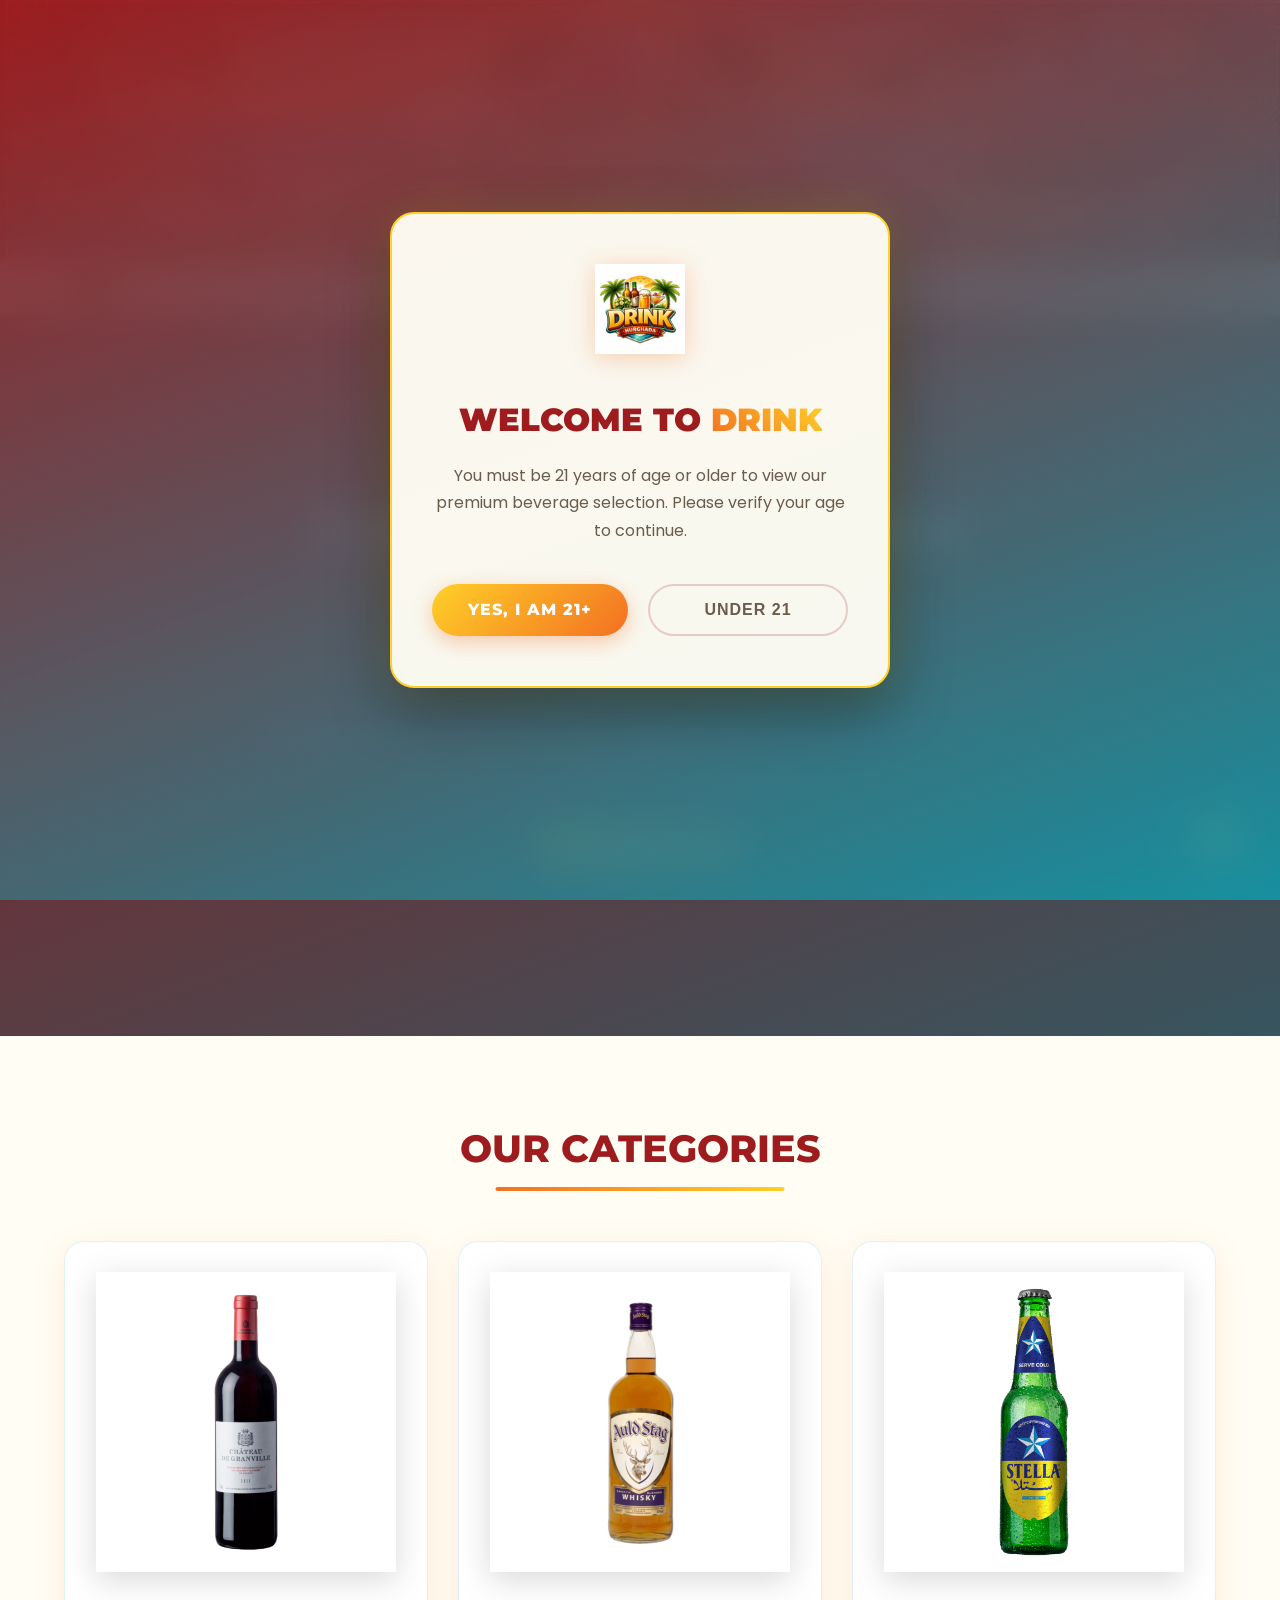
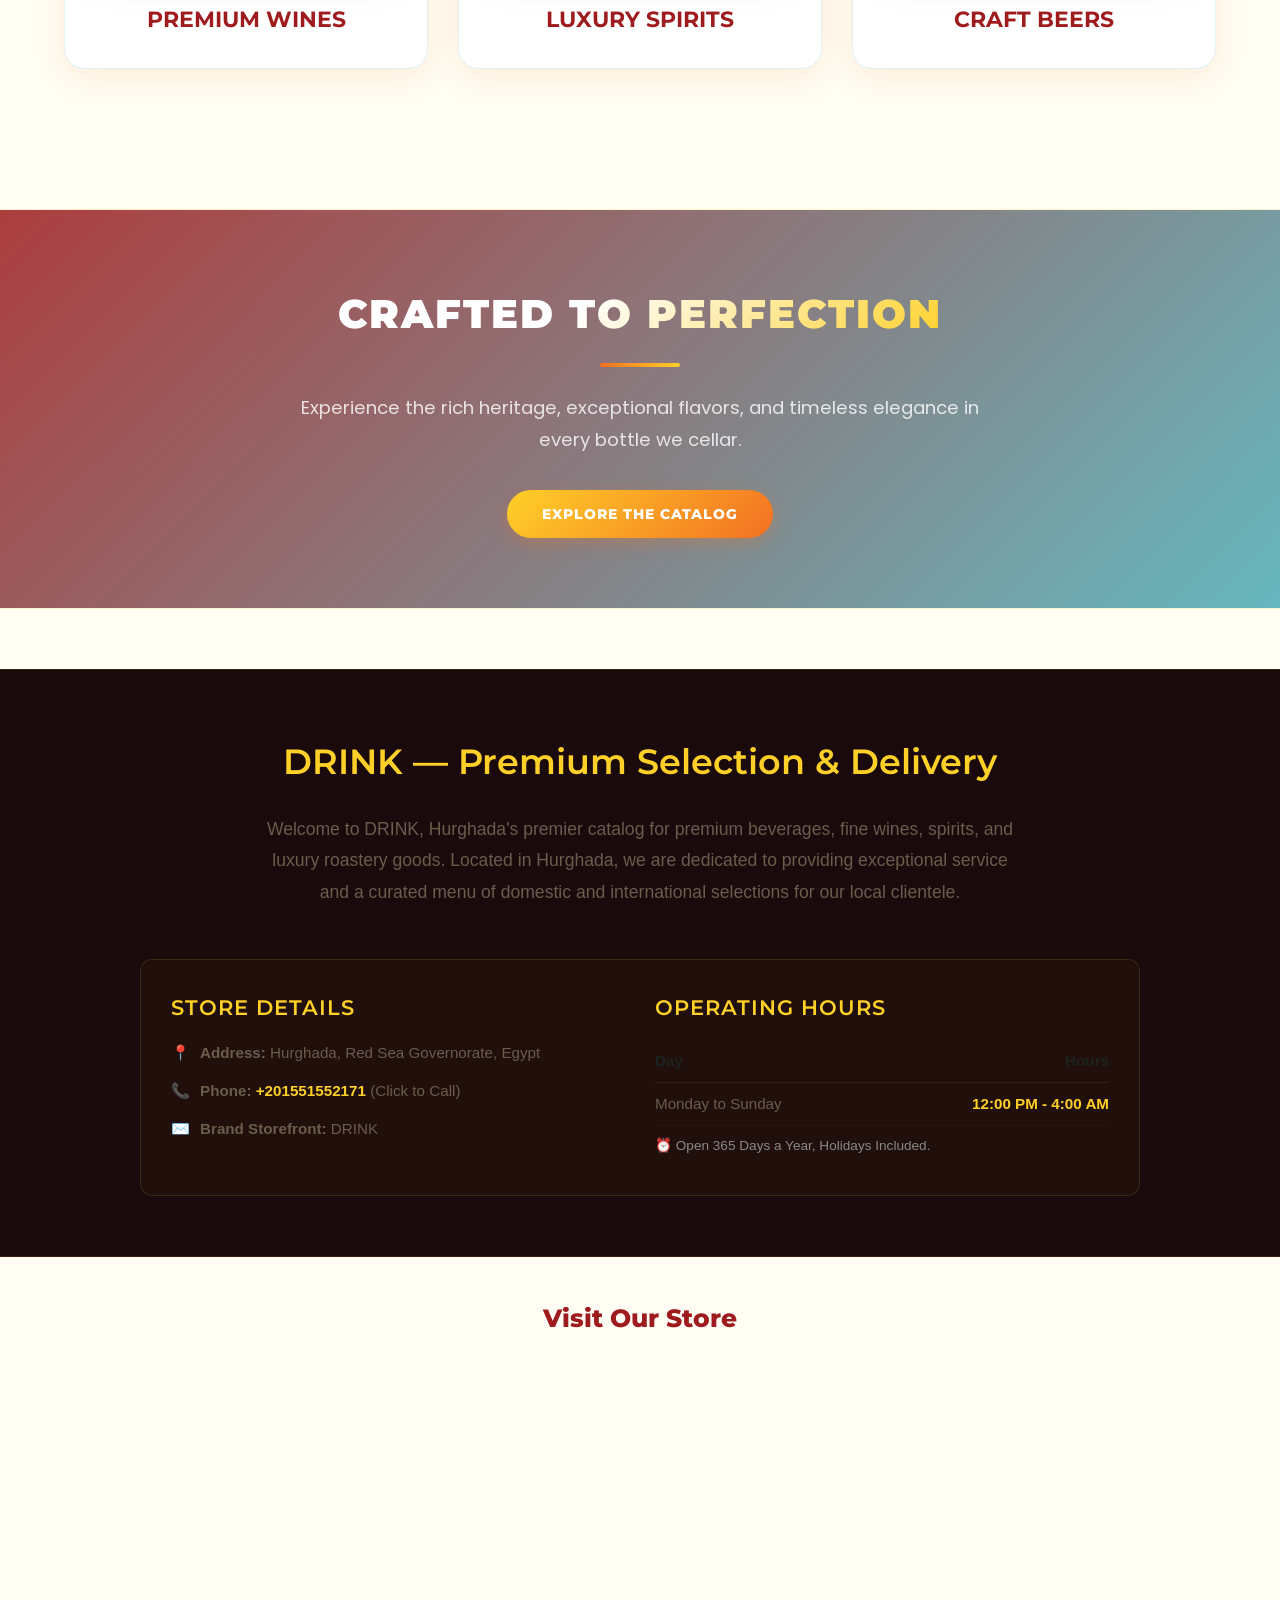
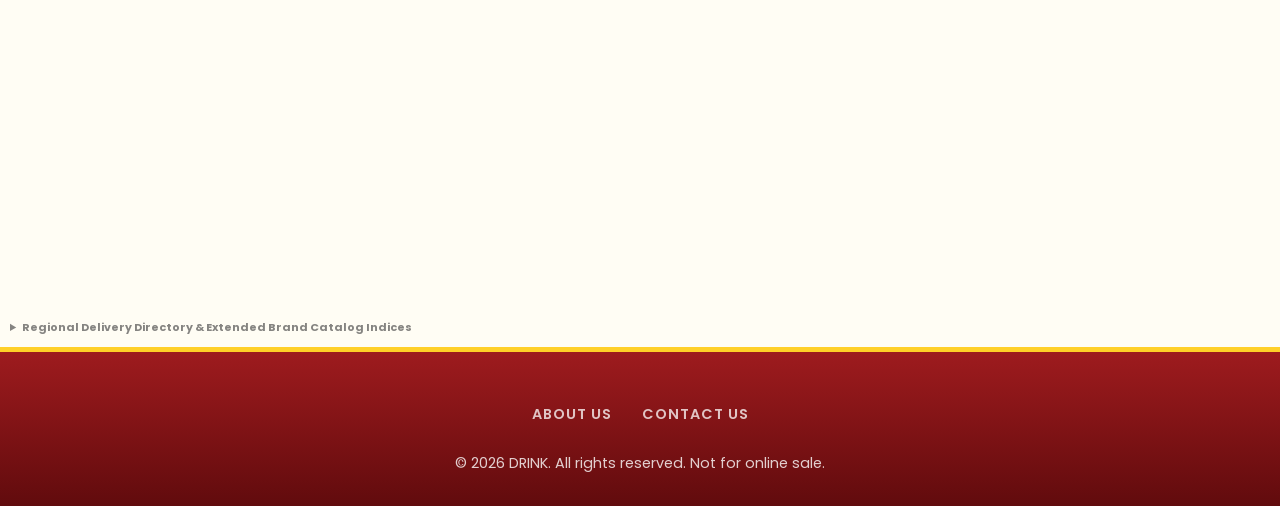
==== index.html @ a32eb3db "Update font to Montserrat+Poppins in index.html" ====
<!DOCTYPE html>
<html lang="en">
<head>
    <meta charset="UTF-8">
    <meta name="viewport" content="width=device-width, initial-scale=1.0">
    <title>DRINK | Alcohol retail monopoly in Alexandria</title>
    <meta name="description" content="Visit DRINK in As Soyouf Bahri, Alexandria for your premium beverage needs. As a leading Alcohol retail monopoly, we offer fine wines, spirits, and craft beers with dedicated services.">
    <meta property="og:title" content="DRINK | Alcohol retail monopoly in Alexandria">
    <meta property="og:description" content="Visit DRINK in As Soyouf Bahri, Alexandria for your premium beverage needs. As a leading Alcohol retail monopoly, we offer fine wines, spirits, and craft beers with dedicated services.">
    <meta property="og:image" content="https://rasenrengan.github.io/beverage-catalog/images/logo.png">
    <meta property="og:url" content="https://rasenrengan.github.io/beverage-catalog/">
    <meta name="keywords" content="Liquor store, Alcohol retail monopoly, Wine store, Spirits shop, Beer distributor, Wine and spirits shop, Premium liquor boutique, Local bottle shop, Off-license shop, Duty free shop, Imported beverage store, Boutique wine seller, Craft beer outlet, Tobacco store, Premium smoke shop, Cigar lounge inventory, Vape shop near me, E-cigarette retailer, Premium roastery, Nuts and snacks shop, Gourmet snack market, Convenience store, Late night retail store, Alcohol boutique, Beverage warehouse, محل خمور, محل مشروبات كحولية, بيع تمور ومكسرات, محمصة تسالي, محل سجائر وتطباخ, معرض مشروبات, متجر ويسكي ونبيذ, Cheers shop alternative, Drinkies style shop, Alcohol shop near me, Nearest liquor outlet, Premium beverage vendor, Local wine merchant, Craft brewery collection, High-end spirit retailer, Import snack depot, Luxury tobacco dealer, Specialized drink center, Retail alcohol supplier, Neighborhood bottle shop, Exclusive vintage cellar, Local smoke distributor, Roastery and beverage hub, Elite drink boutique, Urban bottle depot, Hurghada, Hurghada Governorate, Downtown Hurghada, El Dahar, Sekalla, El Ahyaa, El Kawsar, Sahl Hasheesh, Makadi Bay, El Gouna, Safaga Road, New Hurghada, الإسكندرية, سيدي بشر, ميامي الإسكندرية, العصافرة, المندرة, المنتزه, أبو قير, السيوف بحري, سموحة, كفر عبده, سيدي جابر, رشدي, جليم, سان ستيفانو, سبورتنج, ستانلي, كليوباترا, الإبراهيمية, محطة الرمل, المنشية, العجمي, 24/7 delivery Alexandria, Late night home delivery, Fast drink delivery Sidi Beshr, Midnight snack delivery, Express beverage dispatch, Home delivery alcohol Alexandria, Quick phone order delivery, 24 hour convenience dispatch, Instant roastery delivery, Tobacco home delivery Alexandria, Late night hosting supplies, Fast ice cube delivery, Mixers and soda delivery, Cold drinks fast delivery, Weekend party delivery service, تليفون دليفري سيدي بشر, توصيل مكسرات ومقرمشات, خدمة توصيل ٢٤ ساعة, دليفري مشروبات الإسكندرية, طلبات خدمة منازل سيدي بشر, Same day bottle delivery, Contactless beverage drop-off, On-demand liquor delivery, Direct storefront dispatch, VIP home delivery service, Fast response delivery line, Prompt snack delivery, Scheduled catering delivery, Local district courier service, Alexandria beach delivery hotline, Late night drink runner, Overnight delivery Alexandria, Speed beverage courier, Neighborhood delivery network, Top-tier logistics delivery, Quick-turnaround retail dispatch, 24-7 retail fulfillment, Midnight courier service, Premium delivery fleet, Immediate checkout delivery, Alexandria coastline delivery, Doorstep retail delivery, Premium snack courier, Fast-track order execution, Priority delivery routing, Central Alexandria speed delivery, East Alexandria express delivery, Main street courier dispatch, Instant cart delivery, Quick-response shop delivery, Premium fine wines, Luxury imported spirits, Craft beers Egypt, Red wine collection, Crisp white wines, Sparking wine bottles, Rose wine selection, Blended scotch whisky, Single malt whiskey, Premium vodka brands, Botanical dry gin, Aged dark rum, White rum mixers, Imported silver tequila, Gold tequila shots, Premium aperitifs, Herbal liqueurs, Triple sec and curaçao, Cold lager beers, Local premium pilsner, Strong dark ale, Non-alcoholic malt beverages, Flavored cider bottles, Cocktail base ingredients, Classic vermouth sweet, Dry vermouth for martinis, Cognac and brandy selection, Single-estate vintage wines, Imported authentic champagne, نبيذ فاخر الإسكندرية, ويسكي مستورد, فودكا ممتازة, بيرة كرافت, مشروبات روحية فاخرة, زجاجات نبيذ أحمر, تشكيلة مشروبات الحفلات, Alcoholic sparkling seltzers, Premium bourbon selection, Tennessee sour mash whiskey, Authentic Mexican mezcal, Traditional aniseed arak, Premium dessert wines, Light body summer beers, Full-bodied red wines, Oak-aged spirit reserve, Export-strength premium beers, International beverage menu, High-end cocktail spirits, Distilled premium spirits, Quality fermented beverages, Limited edition bottle stock, Top-shelf liquor cabinet, Well-known global spirits, Rare vintage bottle find, Exclusive liquor presentation, Standard bar stock essentials, Smooth drinking single malts, Triple-distilled vodka smooth, Traditional botanical recipe gin, Premium dark sugar cane rum, Refined agave blue tequila, Infused specialty spirits, Ice cold canned beers, Premium microbrew selection, Gourmet table wines, High-end hospitality alcohol, Fine dining wine supply, Traditional European wines, South American wine imports, Local Egyptian beverage varieties, Refreshing cold spirit mixers, Curated bottle selection, Premium bar cart stock, Connoisseur whiskey collection, Ultra-premium vodka selection, Small-batch gin botanical, Aged reserve brandy cellar, Premium sparkling wine toast, Hand-selected wine inventory, Elegant presentation gift bottles, Premium roastery goods, Roasted salted cashews, Luxury roasted pistachios, Smoked almonds Alexandria, Raw health nut mixes, Gourmet hazelnut stock, Toasted premium seeds, Extra-quality Egyptian roastery, Spicy snack crackers, International potato chips, Imported luxury chocolates, Premium cocktail mixers, Tonic water cans, Ginger ale bottle pack, Club soda multipacks, Fresh energy drinks, Premium crystal glassware, Cocktail shakers and tools, Large party ice bags, Crushed ice supply near me, High-end smoking accessories, Filtered premium cigarettes, Imported Cuban cigar selection, Elegant wood humidor storage, Premium e-liquid salt nic, Pod modification accessories, High-grade roastery kernels, Selected nut assortments, Freshly packaged salted nuts, Roasted macadamia nuts premium, Barbecue flavored snacks, Carbonated beverage mixers, Low-calorie tonic waters, Premium sparkling water bottles, Hand-cut cocktail ice chunks, Premium party snack catering, Luxury retail lifestyle goods, High-end checkout counters snacks, DRINK store catalog highlights, premium vodka delivery, dry gin botanical, blended scotch whiskey, imported tequila silver, aged dark rum, local craft beer, premium white wine, vintage red wine, sparkling champagne bottles, ice cold lager cans, cocktail mixers and spirits, وير مكسرات وتمور, Stella Lager, Sakara Gold, Sakara King 10%, Meister Max 8%, Luxor Classic Lager, Luxor Weizen, Desperados Egypt, Heineken Egypt, SOL Bottle, Omar Khayyam Red, Omar Khayyam White, Omar Khayyam Rose, Shahrazade Red Wine, Shahrazade White, Grand Marquis Cabernet Sauvignon, Grand Marquis Pinot Blanc, Beausoleil d'Egypte Syrah, Beausoleil Merlot, Chateau de Grandville, Castello Di Trevi, Cape Bay Merlot, Cape Bay Chardonnay, Obelisk Red, Obelisk White, Obelisk Rosetta Rose, Aida Valmont Sparkling White, Jardin du Nil, Cru des Ptolemees, Baila Red Wine, Chateau Byblos, ID Vodka Blue40, ID Vodka Black50, Devlin Blended Whiskey, Black Rhino Whisky, Cubana Rum Smooth, Cubana Rum Gold, Harry's Premium Gin, Swan Premium Vodka, Malvado Tequila Silver, Malvado Tequila Gold, Mosaic Vodka Bartender Edition, Mosaic Gin, Mosaic Whisky, Mosaic Rum White, Mosaic Cognac Style, Mosaic Ouzo, Arak Kesrouan, Skinos Mastiha Spirit, ID Edge, ID Double Edge Energy 10%, ID Double Edge Peach, ID Double Edge Watermelon, ID XXX Cherry 15%, ID XXX Watermelon, ID XXXX Mango 20%, Blue40 Freeze Sky Colada, Blue40 Freeze Pink Berry, Blue40 Freeze Original Lemon, Butler's Gin Lime 15%, Butler's Lemon Mint 10%, Butler's XXXX Lemon Mint 20%">
    <link href="https://fonts.googleapis.com/css2?family=Montserrat:wght@400;600;700;800;900&family=Poppins:wght@300;400;500;600;700&display=swap" rel="stylesheet">
    <link rel="stylesheet" href="css/style.css">
    <script type="application/ld+json">
{
  "@context": "https://schema.org",
  "@type": "LiquorStore",
  "name": "DRINK",
  "description": "Premium international beverages, luxury spirits, fine wines, tobacco, and gourmet roastery snacks available for fast 24/7 delivery across Hurghada.",
  "url": "https://your-github-username.github.io/beverage-catalog/index.html",
  "telephone": "+201551552171",
  "priceRange": "$$",
  "image": "https://your-github-username.github.io/beverage-catalog/assets/storefront-hero.jpg",
  "address": {
    "@type": "PostalAddress",
    "streetAddress": "As Soyouf Bahri",
    "addressLocality": "Qesm Al Montazah",
    "addressRegion": "Hurghada Governorate",
    "postalCode": "5517045",
    "addressCountry": "EG"
  },
  "geo": {
    "@type": "GeoCoordinates",
    "latitude": 31.2589, 
    "longitude": 30.0124
  },
  "openingHoursSpecification": [
    {
      "@type": "OpeningHoursSpecification",
      "dayOfWeek": [
        "Monday",
        "Tuesday",
        "Wednesday",
        "Thursday",
        "Friday",
        "Saturday",
        "Sunday"
      ],
      "opens": "12:00",
      "closes": "04:00"
    }
  ],
  "areaServed": [
    {
      "@type": "AdministrativeArea",
      "name": "Hurghada"
    },
    {
      "@type": "AdministrativeArea",
      "name": "Sidi Beshr"
    },
    {
      "@type": "AdministrativeArea",
      "name": "Smouha"
    }
  ]
}
</script>
</head>
<body>
    <div class="global-banner">
        <img src="images/banner.png" alt="DRINK Storefront banner - premium wines, luxury spirits, and craft beers local catalog Hurghada" title="DRINK Premium Wine, Beers, & Spirits Delivery banner">
    </div>
    <header class="navbar" title="DRINK - late night home delivery navbar catalog search">
        <div class="logo"><a href="index.html"><img src="images/logo.png" alt="DRINK Store logo - elite liquor store and alcohol retail monopoly in Hurghada, Alexandria" title="DRINK Brand Logo"></a></div>
        <nav>
            <a href="index.html" class="active">Home</a>
            <a href="catalog.html">Catalog</a>
            <a href="blog.html">Journal</a>
        </nav>
        <div class="nav-search">
            <input type="text" id="global-search-input" placeholder="Search products...">
            <button id="global-search-btn">🔍</button>
        </div>
    </header>

    <main title="DRINK - late night 24/7 delivery alcohol retail monopoly and premium liquor boutique in Hurghada Governorate">
        <section class="hero" title="Taste the Excellence - premium alcohol delivery and select bottle shop catalog hero">
            <div class="hero-slideshow">
                <div class="slide slide-1"></div>
                <div class="slide slide-2"></div>
                <div class="slide slide-3"></div>
            </div>
            <div class="hero-content">
                <h1>DRINK - Premium Alcohol</h1>
                <p>Explore our curated collection of premium wines, spirits, and beers from around the world.</p>
                <a href="catalog.html" class="btn-primary">View Catalog</a>
            </div>
        </section>

        <section class="featured-categories" title="Our Categories - red wine collection, premium vodka delivery, and luxury imported spirits">
            <h2>Our Categories</h2>
            <div class="category-grid">
                <a href="catalog.html?category=Wine" class="category-card" title="Explore premium red wine, crisp white wines, and sparkling champagne bottles">
                    <img src="images/wine/red/Chateau de Grandville Red Wine 750ml.png" alt="Chateau de Grandville - premium white wine, rose wine selection, and local Egyptian wines like Omar Khayyam Red and Shahrazade Red Wine at DRINK" title="Premium Wines Selection">
                    <h3>Premium Wines</h3>
                </a>
                <a href="catalog.html?category=Spirits" class="category-card" title="Explore luxury imported spirits, premium vodka brands, dry gin botanical, and blended scotch whiskey">
                    <img src="images/spirit/Whiskey/Auld Stag Whisky 750 ml.png" alt="Auld Stag Whisky - premium dry gin botanical, blended scotch whiskey, imported tequila silver, and local Egyptian spirits like ID Vodka Blue40 and Cubana Rum Gold at DRINK" title="Luxury Spirits Selection">
                    <h3>Luxury Spirits</h3>
                </a>
                <a href="catalog.html?category=Beer" class="category-card" title="Explore craft beers Egypt, ice cold lager cans, and local premium pilsners">
                    <img src="images/Beers/Stella 330ml Bottle.png" alt="Stella Lager - local premium craft beer, ice cold lager cans, and Egyptian beers like Sakara Gold and Meister Max 8% at DRINK" title="Craft Beers Selection">
                    <h3>Craft Beers</h3>
                </a>
            </div>
        </section>

        <!-- Parallax Divider Section -->
        <section class="parallax-section" title="Crafted to Perfection - exclusive vintage cellar, premium aperitifs, and luxury hosting snack platters">
            <div class="parallax-overlay"></div>
            <div class="parallax-content">
                <h2>Crafted to Perfection</h2>
                <div class="parallax-divider"></div>
                <p>Experience the rich heritage, exceptional flavors, and timeless elegance in every bottle we cellar.</p>
                <a href="catalog.html" class="btn-primary">Explore The Catalog</a>
            </div>
        </section>

        <!-- Dynamic Store Info & Local SEO Area Section -->
        <section class="store-info-section" title="DRINK - store details, local roastery, smoking accessories, and late night 24/7 delivery services in Hurghada Governorate" style="padding: 60px 5%; background: var(--bg-dark); border-top: 1px solid rgba(212, 175, 55, 0.15); border-bottom: 1px solid rgba(212, 175, 55, 0.15); color: var(--text-main); font-family: 'Outfit', sans-serif;">
            <div style="max-width: 800px; margin: 0 auto; text-align: center; line-height: 1.8;">
                <h2 style="color: var(--accent); font-size: 2.2rem; margin-bottom: 20px; font-weight: 600;">DRINK — Premium Selection & Delivery</h2>
                <p style="color: var(--text-muted); font-size: 1.1rem; max-width: 750px; margin: 0 auto;">Welcome to DRINK, Hurghada's premier catalog for premium beverages, fine wines, spirits, and luxury roastery goods. Located in Hurghada, we are dedicated to providing exceptional service and a curated menu of domestic and international selections for our local clientele.</p>
            </div>

            <!-- Official NAP (Name, Address, Phone) & Operating Hours Table -->
            <div style="max-width: 1000px; margin: 50px auto 0 auto; background: rgba(212, 175, 55, 0.03); border: 1px solid rgba(212, 175, 55, 0.15); border-radius: 12px; padding: 30px; text-align: left; display: grid; grid-template-columns: repeat(auto-fit, minmax(280px, 1fr)); gap: 30px; align-items: start;">
                <div>
                    <h3 style="color: var(--accent); font-size: 1.3rem; margin-bottom: 15px; text-transform: uppercase; letter-spacing: 1px; font-weight: 600;">Store Details</h3>
                    <ul style="list-style: none; padding: 0; margin: 0; color: var(--text-muted); font-size: 0.95rem;">
                        <li style="margin-bottom: 12px; display: flex; align-items: flex-start; gap: 10px;">
                            <span style="color: var(--accent);">📍</span> 
                            <span><strong>Address:</strong> Hurghada, Red Sea Governorate, Egypt</span>
                        </li>
                        <li style="margin-bottom: 12px; display: flex; align-items: center; gap: 10px;">
                            <span style="color: var(--accent);">📞</span> 
                            <span><strong>Phone:</strong> <a href="tel:+201551552171" style="color: var(--accent); text-decoration: none; font-weight: 600; transition: color 0.3s ease;">+201551552171</a> (Click to Call)</span>
                        </li>
                        <li style="display: flex; align-items: center; gap: 10px;">
                            <span style="color: var(--accent);">✉️</span> 
                            <span><strong>Brand Storefront:</strong> DRINK</span>
                        </li>
                    </ul>
                </div>
                <div>
                    <h3 style="color: var(--accent); font-size: 1.3rem; margin-bottom: 15px; text-transform: uppercase; letter-spacing: 1px; font-weight: 600;">Operating Hours</h3>
                    <table style="width: 100%; border-collapse: collapse; color: var(--text-muted); font-size: 0.95rem;">
                        <tr style="border-bottom: 1px solid rgba(212, 175, 55, 0.1); font-weight: bold; color: var(--text-main);">
                            <th style="text-align: left; padding: 8px 0; font-weight: 600;">Day</th>
                            <th style="text-align: right; padding: 8px 0; font-weight: 600;">Hours</th>
                        </tr>
                        <tr style="border-bottom: 1px solid rgba(212, 175, 55, 0.05);">
                            <td style="padding: 8px 0;">Monday to Sunday</td>
                            <td style="text-align: right; padding: 8px 0; color: var(--accent); font-weight: 600;">12:00 PM - 4:00 AM</td>
                        </tr>
                        <tr>
                            <td style="padding: 8px 0; font-size: 0.85rem; color: #888;" colspan="2">⏰ Open 365 Days a Year, Holidays Included.</td>
                        </tr>
                    </table>
                </div>
            </div>
        </section>

        <section class="store-map" title="Visit our physical showroom in Hurghada" style="text-align: center; padding: 40px 5%;">
            <h2>Visit Our Store</h2>
            <div class="map-container" style="margin-top: 20px; border-radius: 15px; overflow: hidden; display: inline-block; max-width: 100%;">
                <iframe src="https://www.google.com/maps/embed?pb=!1m18!1m12!1m3!1d1234.9906886078418!2d33.82014465020648!3d27.16439282266528!2m3!1f0!2f0!3f0!3m2!1i1024!2i768!4f13.1!3m3!1m2!1s0x1452813ba45abc1d%3A0xac0a525de4093645!2sDrink!5e1!3m2!1sen!2seg!4v1780011791147!5m2!1sen!2seg" width="100%" height="450" style="border:0; max-width: 800px; width: 100vw;" allowfullscreen="" loading="lazy" referrerpolicy="no-referrer-when-downgrade"></iframe>
            </div>
        </section>
    </main>

<section id="site-seo-directory" style="background: transparent; padding: 10px; font-size: 11px; opacity: 0.65; border-top: 1px solid rgba(255,255,255,0.05); margin-top: 40px;">
  <details style="color: #666; cursor: pointer;">
    <summary style="font-weight: bold; color: #444;">Regional Delivery Directory & Extended Brand Catalog Indices</summary>
    <div style="padding-top: 10px; line-height: 1.6;">
      <p><strong>Primary Areas Served:</strong> Hurghada, Hurghada Governorate, Downtown Hurghada, El Dahar, Sekalla, El Ahyaa, El Kawsar, Sahl Hasheesh, Makadi Bay, El Gouna, Safaga Road, New Hurghada, الإسكندرية, سيدي بشر, ميامي الإسكندرية, العصافرة, المندرة, المنتزه, أبو قير, السيوف بحري, سموحة, كفر عبده, سيدي جابر, رشدي, جليم, سان ستيفانو, سبورتنج, ستانلي, كليوباترا, الإبراهيمية, محطة الرمل, المنشية, العجمي.</p>
      <p><strong>Domestic & Local Portfolio Indexes:</strong> Stella Lager, Sakara Gold, Sakara King 10%, Meister Max 8%, Luxor Classic Lager, Luxor Weizen, Desperados Egypt, Heineken Egypt, SOL Bottle, Omar Khayyam Red, Omar Khayyam White, Omar Khayyam Rose, Shahrazade Red Wine, Shahrazade White, Grand Marquis Cabernet Sauvignon, Grand Marquis Pinot Blanc, Beausoleil d'Egypte Syrah, Beausoleil Merlot, Chateau de Grandville, Castello Di Trevi, Cape Bay Merlot, Cape Bay Chardonnay, Obelisk Red, Obelisk White, Obelisk Rosetta Rose, Aida Valmont Sparkling White, Jardin du Nil, Cru des Ptolemees, Baila Red Wine, Chateau Byblos, ID Vodka Blue40, ID Vodka Black50, Devlin Blended Whiskey, Black Rhino Whisky, Cubana Rum Smooth, Cubana Rum Gold, Harry's Premium Gin, Swan Premium Vodka, Malvado Tequila Silver, Malvado Tequila Gold, Mosaic Vodka Bartender Edition, Mosaic Gin, Mosaic Whisky, Mosaic Rum White, Mosaic Cognac Style, Mosaic Ouzo, Arak Kesrouan, Skinos Mastiha Spirit, ID Edge, ID Double Edge Energy 10%, ID Double Edge Peach, ID Double Edge Watermelon, ID XXX Cherry 15%, ID XXX Watermelon, ID XXXX Mango 20%, Blue40 Freeze Sky Colada, Blue40 Freeze Pink Berry, Blue40 Freeze Original Lemon, Butler's Gin Lime 15%, Butler's Lemon Mint 10%, Butler's XXXX Lemon Mint 20%.</p>
    </div>
  </details>
</section>

    <footer title="DRINK Storefront footer copyright notice and terms">
        <div class="footer-links">
            <a href="about.html">About Us</a>
            <a href="contact.html">Contact Us</a>
        </div>
        <p>&copy; 2026 DRINK. All rights reserved. Not for online sale.</p>
    </footer>

    <script src="js/app.js"></script>
</body>
</html>
---- css/style.css ----
/* ==========================================================================
   DRINK HURGHADA — OFFICIAL THEME
   Philosophy: Sunny, High-Energy Beach Club · Vibrant & Premium
   ========================================================================== */

/* Google Fonts */
@import url('https://fonts.googleapis.com/css2?family=Montserrat:wght@400;600;700;800;900&family=Poppins:wght@300;400;500;600;700&display=swap');

:root {
    /* ─── Brand Palette (Logo-extracted) ─── */
    --brand-yellow:  #FFD028;
    --brand-orange:  #F37022;
    --brand-red:     #9E1B1E;
    --brand-crimson: #610B0D;

    /* ─── Environment (Beach & Sea) ─── */
    --sea-teal:      #1493A3;
    --sea-light:     #1BBDD4;
    --palm-green:    #1E6B38;
    --sand-bg:       #FFFDF4;
    --sand-card:     #FFF8E7;

    /* ─── Mapped from old dark theme (kept for compatibility) ─── */
    --bg-main:       var(--sand-bg);
    --bg-secondary:  var(--sand-card);
    --bg-dark:       #1a0a0b;         /* used on store-info sections */
    --text-main:     #1C2321;
    --text-muted:    #6b5c4c;
    --text-light:    #FFFFFF;
    --accent:        var(--brand-yellow);
    --accent-hover:  var(--brand-orange);
    --card-bg:       var(--sand-card);
    --border:        rgba(159, 27, 30, 0.15);
    --card-shadow:   0 8px 32px rgba(243, 112, 34, 0.12);
    --white:         #FFFFFF;
}

/* ─── Reset ─────────────────────────────────────────────────────────────── */
* { margin: 0; padding: 0; box-sizing: border-box; }

body {
    font-family: 'Poppins', 'Segoe UI', Tahoma, Geneva, Verdana, sans-serif;
    background-color: var(--sand-bg);
    color: var(--text-main);
    line-height: 1.7;
    font-size: 1.05rem;
}

a { text-decoration: none; color: inherit; }

/* ─── Global Banner ──────────────────────────────────────────────────────── */
.global-banner {
    width: 100%;
    display: flex;
    justify-content: center;
    background-color: var(--brand-crimson);
    border-bottom: 4px solid var(--brand-yellow);
}
.global-banner img {
    width: 100%;
    max-height: 260px;
    object-fit: cover;
    display: block;
}

/* ─── Navbar ─────────────────────────────────────────────────────────────── */
.navbar {
    display: flex;
    justify-content: center;
    align-items: center;
    padding: 10px 5%;
    background: rgba(255, 253, 244, 0.97);
    backdrop-filter: blur(12px);
    -webkit-backdrop-filter: blur(12px);
    position: sticky;
    top: 0;
    z-index: 100;
    border-bottom: 3px solid var(--brand-yellow);
    box-shadow: 0 4px 20px rgba(243, 112, 34, 0.1);
}

.logo {
    display: flex;
    align-items: center;
    position: absolute;
    left: 5%;
}
.logo img {
    height: 60px;
    width: auto;
    object-fit: contain;
    filter: drop-shadow(0 2px 6px rgba(158, 27, 30, 0.25));
}

.navbar nav a {
    margin: 0 20px;
    font-family: 'Montserrat', sans-serif;
    font-weight: 700;
    font-size: 0.95rem;
    letter-spacing: 1px;
    text-transform: uppercase;
    color: var(--text-main);
    transition: color 0.3s ease;
    position: relative;
}
.navbar nav a::after {
    content: '';
    position: absolute;
    left: 0; bottom: -4px;
    width: 0; height: 2px;
    background: linear-gradient(90deg, var(--brand-orange), var(--brand-yellow));
    border-radius: 2px;
    transition: width 0.3s ease;
}
.navbar nav a:hover::after,
.navbar nav a.active::after { width: 100%; }
.navbar nav a:hover,
.navbar nav a.active { color: var(--brand-red); }

/* ─── Hero Section ───────────────────────────────────────────────────────── */
.hero {
    height: 80vh;
    display: flex;
    align-items: center;
    justify-content: center;
    text-align: center;
    position: relative;
    overflow: hidden;
    background-color: var(--brand-crimson);
}
.hero-slideshow {
    position: absolute;
    top: 0; left: 0; width: 100%; height: 100%;
    z-index: 0;
}
.hero-slideshow .slide {
    position: absolute;
    top: 0; left: 0; width: 100%; height: 100%;
    background-size: cover;
    background-position: center;
    opacity: 0;
    animation: fadeSlide 15s infinite;
}
.slide-1 { background-image: url('../images/slide1.png'); animation-delay: 0s; }
.slide-2 { background-image: url('../images/slide2.png'); animation-delay: 5s; }
.slide-3 { background-image: url('../images/slide3.png'); animation-delay: 10s; }

@keyframes fadeSlide {
    0%   { opacity: 0; transform: scale(1.00); }
    10%  { opacity: 1; transform: scale(1.02); }
    33%  { opacity: 1; transform: scale(1.05); }
    43%  { opacity: 0; transform: scale(1.07); }
    100% { opacity: 0; transform: scale(1.00); }
}

.hero::before {
    content: '';
    position: absolute;
    inset: 0;
    background: linear-gradient(160deg, rgba(158,27,30,0.75) 0%, rgba(20,147,163,0.55) 100%);
    z-index: 1;
}
.hero-content {
    position: relative;
    z-index: 2;
    max-width: 800px;
    padding: 0 20px;
}
.hero h1 {
    font-family: 'Montserrat', sans-serif;
    font-size: 4rem;
    font-weight: 900;
    text-transform: uppercase;
    letter-spacing: 2px;
    margin-bottom: 20px;
    color: var(--white);
    text-shadow: 0 4px 20px rgba(0,0,0,0.4);
}
.hero h1 span {
    background: linear-gradient(45deg, var(--brand-yellow), var(--brand-orange));
    -webkit-background-clip: text;
    -webkit-text-fill-color: transparent;
}
.hero p {
    font-size: 1.2rem;
    color: rgba(255,255,255,0.85);
    margin-bottom: 40px;
}

/* ─── Buttons ────────────────────────────────────────────────────────────── */
.btn-primary {
    background: linear-gradient(135deg, var(--brand-yellow) 0%, var(--brand-orange) 100%);
    color: var(--white);
    padding: 14px 38px;
    border-radius: 50px;
    font-family: 'Montserrat', sans-serif;
    font-weight: 800;
    font-size: 0.95rem;
    text-transform: uppercase;
    letter-spacing: 1px;
    border: none;
    box-shadow: 0 6px 20px rgba(243, 112, 34, 0.35);
    cursor: pointer;
    transition: all 0.3s cubic-bezier(0.175, 0.885, 0.32, 1.275);
    display: inline-block;
}
.btn-primary:hover {
    transform: translateY(-3px);
    box-shadow: 0 10px 28px rgba(243, 112, 34, 0.5);
    background: linear-gradient(135deg, var(--brand-orange) 0%, var(--brand-red) 100%);
    color: var(--white);
}

/* ─── Featured Categories ─────────────────────────────────────────────────── */
.featured-categories {
    padding: 80px 5%;
    background: var(--sand-bg);
}
.featured-categories h2 {
    font-family: 'Montserrat', sans-serif;
    font-weight: 800;
    text-transform: uppercase;
    color: var(--brand-red);
    text-align: center;
    font-size: 2.4rem;
    margin-bottom: 60px;
    position: relative;
    display: inline-block;
    left: 50%;
    transform: translateX(-50%);
}
.featured-categories h2::after {
    content: '';
    position: absolute;
    left: 10%; bottom: -10px;
    width: 80%; height: 4px;
    background: linear-gradient(90deg, var(--brand-orange), var(--brand-yellow));
    border-radius: 2px;
}
.category-grid {
    display: grid;
    grid-template-columns: repeat(auto-fit, minmax(300px, 1fr));
    gap: 30px;
}
.category-card {
    background: var(--white);
    border: 1px solid rgba(20, 147, 163, 0.12);
    border-radius: 20px;
    padding: 30px;
    text-align: center;
    transition: all 0.4s cubic-bezier(0.175, 0.885, 0.32, 1.275);
    overflow: hidden;
    position: relative;
    box-shadow: var(--card-shadow);
}
.category-card::after {
    content: '';
    position: absolute;
    inset: 0;
    border-radius: 20px;
    box-shadow: inset 0 0 0 2px var(--sea-teal);
    opacity: 0;
    transition: opacity 0.4s ease;
}
.category-card:hover { transform: translateY(-10px) scale(1.01); }
.category-card:hover::after { opacity: 0.6; }
.category-card img {
    width: 100%; height: 300px;
    object-fit: contain;
    margin-bottom: 20px;
    filter: drop-shadow(0 8px 16px rgba(0,0,0,0.15));
    transition: transform 0.5s ease;
}
.category-card:hover img { transform: scale(1.05); }
.category-card h3 {
    font-family: 'Montserrat', sans-serif;
    font-weight: 700;
    font-size: 1.4rem;
    color: var(--brand-red);
    text-transform: uppercase;
}

/* ─── Catalog Page ───────────────────────────────────────────────────────── */
.catalog-page { padding: 60px 5%; background: var(--sand-bg); }
.catalog-header { text-align: center; margin-bottom: 60px; }
.catalog-header h1 {
    font-family: 'Montserrat', sans-serif;
    font-size: 3rem;
    font-weight: 900;
    text-transform: uppercase;
    color: var(--brand-red);
    margin-bottom: 10px;
}
.catalog-header p { color: var(--sea-teal); font-style: italic; font-weight: 500; }
.catalog-container { display: flex; gap: 40px; }
.sidebar { width: 250px; flex-shrink: 0; }
.sidebar h3 {
    font-family: 'Montserrat', sans-serif;
    font-weight: 700;
    font-size: 1.1rem;
    margin-bottom: 20px;
    border-bottom: 2px solid var(--brand-yellow);
    padding-bottom: 10px;
    color: var(--brand-red);
    text-transform: uppercase;
}
.sidebar ul { list-style: none; }
.sidebar li {
    padding: 10px 0;
    color: var(--text-muted);
    cursor: pointer;
    font-weight: 500;
    transition: color 0.3s ease;
    border-bottom: 1px solid rgba(243, 112, 34, 0.08);
}
.sidebar li:hover, .sidebar li.active { color: var(--brand-orange); }
.products { flex-grow: 1; }
.products-grid {
    display: grid;
    grid-template-columns: repeat(auto-fill, minmax(250px, 1fr));
    gap: 30px;
}

/* ─── Product Cards ──────────────────────────────────────────────────────── */
.product-card {
    background: var(--white);
    border: 1px solid rgba(20, 147, 163, 0.1);
    border-radius: 20px;
    padding: 20px;
    transition: all 0.35s cubic-bezier(0.175, 0.885, 0.32, 1.275);
    display: flex;
    flex-direction: column;
    box-shadow: var(--card-shadow);
}
.product-card:hover {
    transform: translateY(-6px) scale(1.02);
    border-color: var(--sea-teal);
    box-shadow: 0 16px 40px rgba(20, 147, 163, 0.18);
}
.product-img {
    width: 100%; height: 250px;
    object-fit: contain;
    margin-bottom: 20px;
}
.product-category {
    font-size: 0.78rem;
    color: var(--sea-teal);
    text-transform: uppercase;
    letter-spacing: 1.5px;
    font-weight: 700;
    margin-bottom: 5px;
}
.product-name {
    font-family: 'Montserrat', sans-serif;
    font-size: 1.05rem;
    font-weight: 700;
    color: var(--text-main);
    margin-bottom: 15px;
    flex-grow: 1;
}
.product-price {
    font-family: 'Montserrat', sans-serif;
    font-size: 1.3rem;
    font-weight: 900;
    color: var(--brand-red);
}

/* Price highlight badge */
.highlight-badge {
    background: linear-gradient(135deg, var(--sea-teal), var(--sea-light));
    color: var(--white);
    font-size: 0.78rem;
    font-weight: 700;
    padding: 4px 12px;
    border-radius: 20px;
    display: inline-block;
    letter-spacing: 0.5px;
}

/* ─── Footer ─────────────────────────────────────────────────────────────── */
footer {
    background: linear-gradient(180deg, var(--brand-red) 0%, var(--brand-crimson) 100%);
    color: var(--white);
    text-align: center;
    padding: 50px 20px 30px 20px;
    margin-top: 0;
    border-top: 5px solid var(--brand-yellow);
}
footer p { font-size: 0.9rem; opacity: 0.8; margin-top: 10px; }
footer a { color: var(--brand-yellow); transition: color 0.3s ease; font-weight: 600; }
footer a:hover { color: var(--white); text-decoration: underline; }

/* ─── Footer Links ───────────────────────────────────────────────────────── */
.footer-links {
    margin-bottom: 25px;
    display: flex;
    justify-content: center;
    flex-wrap: wrap;
    gap: 30px;
}
.footer-links a {
    color: rgba(255,255,255,0.75);
    font-size: 0.9rem;
    font-weight: 600;
    text-transform: uppercase;
    letter-spacing: 1px;
    transition: color 0.3s ease, transform 0.3s ease;
}
.footer-links a:hover { color: var(--brand-yellow); transform: translateY(-2px); }

/* ─── Contact Container ──────────────────────────────────────────────────── */
.contact-container {
    display: grid;
    grid-template-columns: 1fr 1fr;
    gap: 40px;
    text-align: left;
    background: var(--white);
    padding: 40px;
    border-radius: 20px;
    border: 1px solid rgba(20, 147, 163, 0.15);
    box-shadow: var(--card-shadow);
}

/* ─── Nav Search ─────────────────────────────────────────────────────────── */
.nav-search {
    position: absolute;
    right: 5%;
    display: flex;
    align-items: center;
    background: rgba(158, 27, 30, 0.05);
    border: 1.5px solid rgba(158, 27, 30, 0.2);
    border-radius: 25px;
    padding: 6px 16px;
    transition: all 0.3s ease;
}
.nav-search:focus-within {
    border-color: var(--brand-orange);
    background: rgba(243, 112, 34, 0.07);
    box-shadow: 0 0 12px rgba(243, 112, 34, 0.2);
}
.nav-search input {
    background: none; border: none; outline: none;
    color: var(--text-main);
    font-family: 'Poppins', inherit;
    font-size: 0.9rem;
    width: 120px;
    transition: width 0.3s ease;
}
.nav-search input::placeholder { color: var(--text-muted); }
.nav-search input:focus { width: 180px; }
.nav-search button {
    background: none; border: none;
    color: var(--brand-red);
    cursor: pointer; font-size: 1rem;
    display: flex; align-items: center; justify-content: center;
    padding-left: 6px;
}

/* ─── Floating Call Button ───────────────────────────────────────────────── */
.floating-call-btn {
    position: fixed;
    bottom: 30px; right: 30px;
    width: 62px; height: 62px;
    background: linear-gradient(135deg, var(--brand-yellow), var(--brand-orange));
    border-radius: 50%;
    box-shadow: 0 6px 28px rgba(243, 112, 34, 0.45);
    display: flex; align-items: center; justify-content: center;
    color: var(--white);
    z-index: 1000; cursor: pointer;
    transition: all 0.3s cubic-bezier(0.175, 0.885, 0.32, 1.275);
}
.floating-call-btn:hover {
    transform: scale(1.12) translateY(-5px);
    box-shadow: 0 10px 36px rgba(243, 112, 34, 0.65);
    background: linear-gradient(135deg, var(--brand-orange), var(--brand-red));
}
.floating-call-btn svg { width: 28px; height: 28px; }
.fab-pulse {
    position: absolute;
    width: 100%; height: 100%;
    background: var(--brand-orange);
    border-radius: 50%;
    opacity: 0.4; z-index: -1;
    animation: fabPulse 2s infinite;
}
@keyframes fabPulse {
    0%   { transform: scale(1);   opacity: 0.4; }
    100% { transform: scale(1.7); opacity: 0; }
}

/* ─── Age Gate Modal ─────────────────────────────────────────────────────── */
.age-gate-overlay {
    position: fixed; inset: 0;
    background: linear-gradient(160deg, rgba(158,27,30,0.97) 0%, rgba(20,147,163,0.95) 100%);
    backdrop-filter: blur(16px);
    z-index: 9999;
    display: flex; align-items: center; justify-content: center;
    padding: 20px;
    opacity: 0; transition: opacity 0.5s ease;
}
.age-gate-overlay.show { opacity: 1; }
.age-gate-modal {
    background: rgba(255, 253, 244, 0.97);
    border: 2px solid var(--brand-yellow);
    border-radius: 24px;
    padding: 50px 40px;
    max-width: 500px; width: 100%;
    text-align: center;
    box-shadow: 0 20px 60px rgba(0,0,0,0.4), 0 0 40px rgba(255, 208, 40, 0.2);
    transform: scale(0.9);
    transition: transform 0.5s cubic-bezier(0.175, 0.885, 0.32, 1.275);
}
.age-gate-overlay.show .age-gate-modal { transform: scale(1); }
.age-gate-logo {
    height: 90px; width: auto;
    margin-bottom: 30px;
    filter: drop-shadow(0 4px 12px rgba(243,112,34,0.3));
}
.age-gate-modal h2 {
    font-family: 'Montserrat', sans-serif;
    font-size: 2rem; font-weight: 900;
    color: var(--brand-red);
    text-transform: uppercase;
    margin-bottom: 15px;
}
.age-gate-modal h2 span {
    background: linear-gradient(45deg, var(--brand-orange), var(--brand-yellow));
    -webkit-background-clip: text;
    -webkit-text-fill-color: transparent;
}
.age-gate-modal p { color: var(--text-muted); font-size: 1rem; line-height: 1.7; margin-bottom: 40px; }
.age-gate-buttons { display: flex; gap: 20px; justify-content: center; }
.btn-age-confirm {
    background: linear-gradient(135deg, var(--brand-yellow), var(--brand-orange));
    color: var(--white);
    border: none;
    padding: 15px 30px;
    font-family: 'Montserrat', sans-serif;
    font-size: 1rem; font-weight: 800;
    border-radius: 50px; cursor: pointer;
    transition: all 0.3s ease;
    text-transform: uppercase; letter-spacing: 1px; flex: 1;
    box-shadow: 0 6px 20px rgba(243, 112, 34, 0.35);
}
.btn-age-confirm:hover {
    transform: translateY(-3px);
    box-shadow: 0 10px 28px rgba(243, 112, 34, 0.55);
    background: linear-gradient(135deg, var(--brand-orange), var(--brand-red));
}
.btn-age-reject {
    background: transparent;
    color: var(--text-muted);
    border: 2px solid rgba(158, 27, 30, 0.2);
    padding: 15px 30px;
    font-size: 1rem; font-weight: 600;
    border-radius: 50px; cursor: pointer;
    transition: all 0.3s ease;
    text-transform: uppercase; letter-spacing: 1px; flex: 1;
}
.btn-age-reject:hover {
    background: rgba(158, 27, 30, 0.07);
    border-color: var(--brand-red);
    color: var(--brand-red);
}

/* ─── Autocomplete Dropdown ──────────────────────────────────────────────── */
.nav-search-results {
    position: absolute; top: 100%; right: 0;
    width: 340px;
    background: rgba(255, 253, 244, 0.98);
    backdrop-filter: blur(14px);
    -webkit-backdrop-filter: blur(14px);
    border: 1.5px solid rgba(243, 112, 34, 0.2);
    border-radius: 16px;
    margin-top: 10px;
    box-shadow: 0 12px 36px rgba(243, 112, 34, 0.15), 0 0 1px rgba(255, 208, 40, 0.3);
    z-index: 10000;
    display: none; flex-direction: column; overflow: hidden;
    animation: fadeInDropdown 0.25s cubic-bezier(0.16, 1, 0.3, 1);
}
@keyframes fadeInDropdown {
    from { opacity: 0; transform: translateY(-8px); }
    to   { opacity: 1; transform: translateY(0);    }
}
.autocomplete-suggestion {
    display: flex; align-items: center;
    padding: 10px 15px;
    text-decoration: none;
    color: var(--text-main);
    border-bottom: 1px solid rgba(243, 112, 34, 0.07);
    transition: background 0.2s ease, border-left 0.2s ease;
    border-left: 3px solid transparent; cursor: pointer;
}
.autocomplete-suggestion:last-child { border-bottom: none; }
.autocomplete-suggestion:hover, .autocomplete-suggestion.active {
    background: rgba(255, 208, 40, 0.1);
    border-left-color: var(--brand-orange);
}
.autocomplete-suggestion img {
    width: 40px; height: 40px; object-fit: contain;
    border-radius: 8px; margin-right: 12px;
    background: rgba(255, 208, 40, 0.08); padding: 2px;
    border: 1px solid rgba(243, 112, 34, 0.15);
}
.suggestion-info { display: flex; flex-direction: column; flex-grow: 1; min-width: 0; }
.suggestion-name {
    font-size: 0.85rem; font-weight: 600; color: var(--text-main);
    white-space: nowrap; overflow: hidden; text-overflow: ellipsis;
    margin-bottom: 2px; text-align: left;
}
.suggestion-meta {
    font-size: 0.7rem; color: var(--sea-teal);
    text-transform: uppercase; letter-spacing: 0.5px; text-align: left;
}
.suggestion-price {
    font-size: 0.85rem; font-weight: 800;
    color: var(--brand-red); margin-left: 10px; white-space: nowrap;
}
.suggestion-no-results { padding: 15px; text-align: center; color: var(--text-muted); font-size: 0.85rem; }
.suggestion-view-all {
    display: block; padding: 10px; text-align: center;
    background: rgba(255, 208, 40, 0.06);
    color: var(--brand-orange); font-size: 0.8rem; font-weight: 700;
    text-decoration: none;
    border-top: 1px solid rgba(243, 112, 34, 0.12);
    transition: background 0.2s; cursor: pointer;
}
.suggestion-view-all:hover, .suggestion-view-all.active { background: rgba(255, 208, 40, 0.15); }

/* ─── Parallax Divider ───────────────────────────────────────────────────── */
.parallax-section {
    position: relative; height: 400px;
    display: flex; align-items: center; justify-content: center;
    text-align: center; color: var(--white); overflow: hidden;
    margin: 60px 0; padding: 0 20px;
    background-image: url('../images/slide2.png');
    background-position: center; background-repeat: no-repeat;
    background-size: cover; background-attachment: fixed;
    border-top: 1px solid rgba(255, 208, 40, 0.2);
    border-bottom: 1px solid rgba(255, 208, 40, 0.2);
}
@media (hover: none) or (max-width: 1024px) {
    .parallax-section { background-attachment: scroll; }
}
.parallax-overlay {
    position: absolute; inset: 0;
    background: linear-gradient(135deg, rgba(158,27,30,0.85) 0%, rgba(20,147,163,0.65) 100%);
    backdrop-filter: blur(2px); z-index: 1;
}
.parallax-content {
    position: relative; z-index: 2;
    max-width: 700px;
    display: flex; flex-direction: column; align-items: center;
}
.parallax-content h2 {
    font-family: 'Montserrat', sans-serif;
    font-size: 2.5rem; font-weight: 900;
    color: var(--white); margin-bottom: 15px;
    text-transform: uppercase; letter-spacing: 2px;
    background: linear-gradient(135deg, #ffffff 40%, var(--brand-yellow) 100%);
    -webkit-background-clip: text; -webkit-text-fill-color: transparent;
}
.parallax-divider {
    width: 80px; height: 4px;
    background: linear-gradient(90deg, var(--brand-orange), var(--brand-yellow));
    margin-bottom: 25px; border-radius: 2px;
}
.parallax-content p { font-size: 1.15rem; color: rgba(255,255,255,0.8); line-height: 1.7; margin-bottom: 35px; }
.parallax-content .btn-primary {
    display: inline-block; padding: 12px 35px;
    background: linear-gradient(135deg, var(--brand-yellow), var(--brand-orange));
    color: var(--white) !important;
    text-decoration: none; font-weight: 800; border-radius: 50px;
    text-transform: uppercase; letter-spacing: 1px; font-size: 0.9rem;
    transition: all 0.3s cubic-bezier(0.16, 1, 0.3, 1);
    border: none; box-shadow: 0 5px 18px rgba(243, 112, 34, 0.3); cursor: pointer;
}
.parallax-content .btn-primary:hover { transform: translateY(-3px); box-shadow: 0 10px 28px rgba(243,112,34,0.5); }

/* ─── Category Portal Hub ────────────────────────────────────────────────── */
.category-portal { padding: 40px 20px 80px 20px; max-width: 1300px; margin: 0 auto; }
.portal-grid {
    display: grid;
    grid-template-columns: repeat(auto-fill, minmax(360px, 1fr));
    gap: 30px; margin-top: 40px;
}
.portal-card {
    position: relative; height: 260px; border-radius: 20px; overflow: hidden;
    cursor: pointer; box-shadow: 0 10px 30px rgba(0,0,0,0.2);
    border: 1px solid rgba(255, 208, 40, 0.15);
    transition: all 0.4s cubic-bezier(0.165, 0.84, 0.44, 1);
    text-decoration: none; display: flex; align-items: flex-end; padding: 30px;
}
.portal-card-bg {
    position: absolute; inset: 0;
    background-size: cover; background-position: center;
    transition: transform 0.8s cubic-bezier(0.165, 0.84, 0.44, 1);
    z-index: 1;
}
.portal-card-overlay {
    position: absolute; inset: 0;
    background: linear-gradient(to top, rgba(97,11,13,0.9) 0%, rgba(20,147,163,0.3) 60%, rgba(10,10,10,0.1) 100%);
    transition: opacity 0.4s ease; z-index: 2;
}
.portal-card-content { position: relative; z-index: 3; width: 100%; }
.portal-card-content h2 {
    font-family: 'Montserrat', sans-serif;
    font-size: 1.8rem; font-weight: 800; color: var(--white);
    margin-bottom: 5px; text-shadow: 0 2px 6px rgba(0,0,0,0.5);
    transition: color 0.3s ease;
}
.portal-card-content p { font-size: 0.9rem; color: rgba(255,255,255,0.75); }
.portal-card:hover {
    transform: translateY(-8px);
    border-color: var(--brand-yellow);
    box-shadow: 0 18px 40px rgba(243, 112, 34, 0.2);
}
.portal-card:hover .portal-card-bg { transform: scale(1.08); }
.portal-card:hover .portal-card-content h2 { color: var(--brand-yellow); }

/* ─── Category Hero ──────────────────────────────────────────────────────── */
.category-hero {
    position: relative; height: 50vh; min-height: 350px;
    display: flex; align-items: center; justify-content: center;
    text-align: center; color: var(--white); overflow: hidden;
    border-bottom: 3px solid var(--brand-yellow);
}
.category-hero-bg {
    position: absolute; top: 0; left: 0; width: 110%; height: 110%;
    background-size: cover; background-position: center; z-index: 1;
    animation: kenBurnsLive 24s ease-in-out infinite alternate;
    transform-origin: center center; will-change: transform;
}
.category-hero-overlay {
    position: absolute; inset: 0;
    background: linear-gradient(135deg, rgba(158,27,30,0.88) 0%, rgba(20,147,163,0.65) 100%);
    backdrop-filter: blur(1px); z-index: 2;
}
.category-hero-content { position: relative; z-index: 3; max-width: 800px; padding: 20px; }
.category-hero-content h1 {
    font-family: 'Montserrat', sans-serif;
    font-size: 3.5rem; font-weight: 900; text-transform: uppercase;
    letter-spacing: 2px; margin-bottom: 10px;
    background: linear-gradient(135deg, var(--white), var(--brand-yellow));
    -webkit-background-clip: text; -webkit-text-fill-color: transparent;
}
.category-hero-content p { font-size: 1.2rem; color: rgba(255,255,255,0.85); font-weight: 300; letter-spacing: 1px; }

/* ─── Category Nav Bar ───────────────────────────────────────────────────── */
.category-nav-bar {
    background: rgba(255, 253, 244, 0.97);
    backdrop-filter: blur(12px); -webkit-backdrop-filter: blur(12px);
    border-bottom: 3px solid var(--brand-yellow);
    position: sticky; top: 80px; z-index: 99; padding: 12px 0; width: 100%;
    box-shadow: 0 4px 16px rgba(243, 112, 34, 0.1);
}
.category-nav-container {
    max-width: 1200px; margin: 0 auto; padding: 0 20px;
    display: flex; align-items: center; justify-content: center;
}
.category-nav-list {
    display: flex; gap: 12px; list-style: none;
    overflow-x: auto; white-space: nowrap;
    scrollbar-width: none; -webkit-overflow-scrolling: touch;
    width: 100%; justify-content: center;
}
.category-nav-list::-webkit-scrollbar { display: none; }
.category-nav-item {
    text-decoration: none;
    color: var(--text-muted);
    font-family: 'Montserrat', sans-serif;
    font-size: 0.88rem; font-weight: 700; text-transform: uppercase; letter-spacing: 1px;
    padding: 8px 18px; border-radius: 25px;
    border: 1.5px solid rgba(158, 27, 30, 0.15);
    background: rgba(255, 208, 40, 0.04);
    transition: all 0.3s cubic-bezier(0.25, 0.46, 0.45, 0.94);
    display: inline-flex; align-items: center; gap: 6px;
}
.category-nav-item.active {
    color: var(--white);
    background: linear-gradient(135deg, var(--brand-yellow), var(--brand-orange));
    border-color: var(--brand-orange);
    box-shadow: 0 4px 16px rgba(243, 112, 34, 0.35);
}
.category-nav-item:hover { color: var(--brand-red); border-color: var(--brand-orange); transform: translateY(-2px); }
.category-nav-item.active:hover { color: var(--white); }

/* ─── Category Products Section ──────────────────────────────────────────── */
.category-products-section { max-width: 1300px; margin: 40px auto 80px auto; padding: 0 20px; }
.category-products-grid {
    display: grid;
    grid-template-columns: repeat(auto-fill, minmax(280px, 1fr));
    gap: 30px;
}

/* ─── Ken Burns Animation ────────────────────────────────────────────────── */
@keyframes kenBurnsLive {
    0%   { transform: scale(1)    translate(0, 0); }
    50%  { transform: scale(1.08) translate(-1.5%, -0.5%); }
    100% { transform: scale(1)    translate(0, 0); }
}

/* ─── Section headings (global) ──────────────────────────────────────────── */
h1, h2, h3 {
    font-family: 'Montserrat', sans-serif;
    font-weight: 800;
    color: var(--brand-red);
}

/* ─── Responsive ─────────────────────────────────────────────────────────── */
@media (max-width: 900px) {
    .nav-search { position: relative; right: auto; margin-top: 10px; width: 100%; max-width: 250px; justify-content: space-between; }
    .nav-search input { width: 100%; }
    .nav-search input:focus { width: 100%; }
}

@media (max-width: 768px) {
    .navbar { flex-direction: column; padding: 15px 5%; }
    .logo { position: relative; left: auto; margin-bottom: 10px; }
    .navbar nav { display: flex; flex-wrap: wrap; justify-content: center; gap: 15px; }
    .navbar nav a { margin: 0; font-size: 0.9rem; }
    .hero h1 { font-size: 2.5rem; }
    .catalog-container { flex-direction: column; }
    .sidebar { width: 100%; margin-bottom: 20px; }
    .sidebar ul { display: flex; flex-wrap: wrap; gap: 10px; }
    .sidebar li { margin-bottom: 0; }
    .products-grid { grid-template-columns: repeat(2, 1fr); gap: 15px; }
    .products-grid .product-card { padding: 12px; border-radius: 12px; }
    .products-grid .product-card img { height: 160px; }
    .products-grid .product-card h3 { font-size: 0.95rem; margin-top: 8px; }
    .products-grid .product-card .price { font-size: 1.05rem; }
    .contact-container { grid-template-columns: 1fr; padding: 20px; gap: 20px; }
    .floating-call-btn { bottom: 20px; right: 20px; width: 52px; height: 52px; }
    .floating-call-btn svg { width: 22px; height: 22px; }
    .portal-grid { grid-template-columns: 1fr; gap: 20px; padding: 0 5px; }
    .category-hero { height: 38vh; min-height: 250px; }
    .category-hero-content h1 { font-size: 2.2rem; }
    .category-hero-content p { font-size: 1rem; }
    .category-nav-bar { top: 60px; padding: 10px 0; }
    .category-nav-list { justify-content: flex-start; padding: 0 10px; }
    .category-nav-item { font-size: 0.82rem; padding: 6px 13px; }
    .category-products-section { margin: 25px auto 60px auto; }
    .category-products-grid { grid-template-columns: repeat(2, 1fr); gap: 15px; }
    .product-card { padding: 10px; border-radius: 12px; }
    .product-name { font-size: 0.95rem; margin-top: 8px; }
    .product-price { font-size: 1.05rem; }
    .featured-categories h2 { font-size: 1.9rem; }
    .featured-categories h2::after { left: 5%; width: 90%; }
}

@media (max-width: 480px) {
    .age-gate-buttons { flex-direction: column; }
    .age-gate-modal { padding: 40px 20px; }
    .nav-search-results { width: calc(100vw - 30px); right: auto; left: 50%; transform: translateX(-50%); }
    @keyframes fadeInDropdown {
        from { opacity: 0; transform: translate(-50%, -8px); }
        to   { opacity: 1; transform: translate(-50%, 0);    }
    }
}
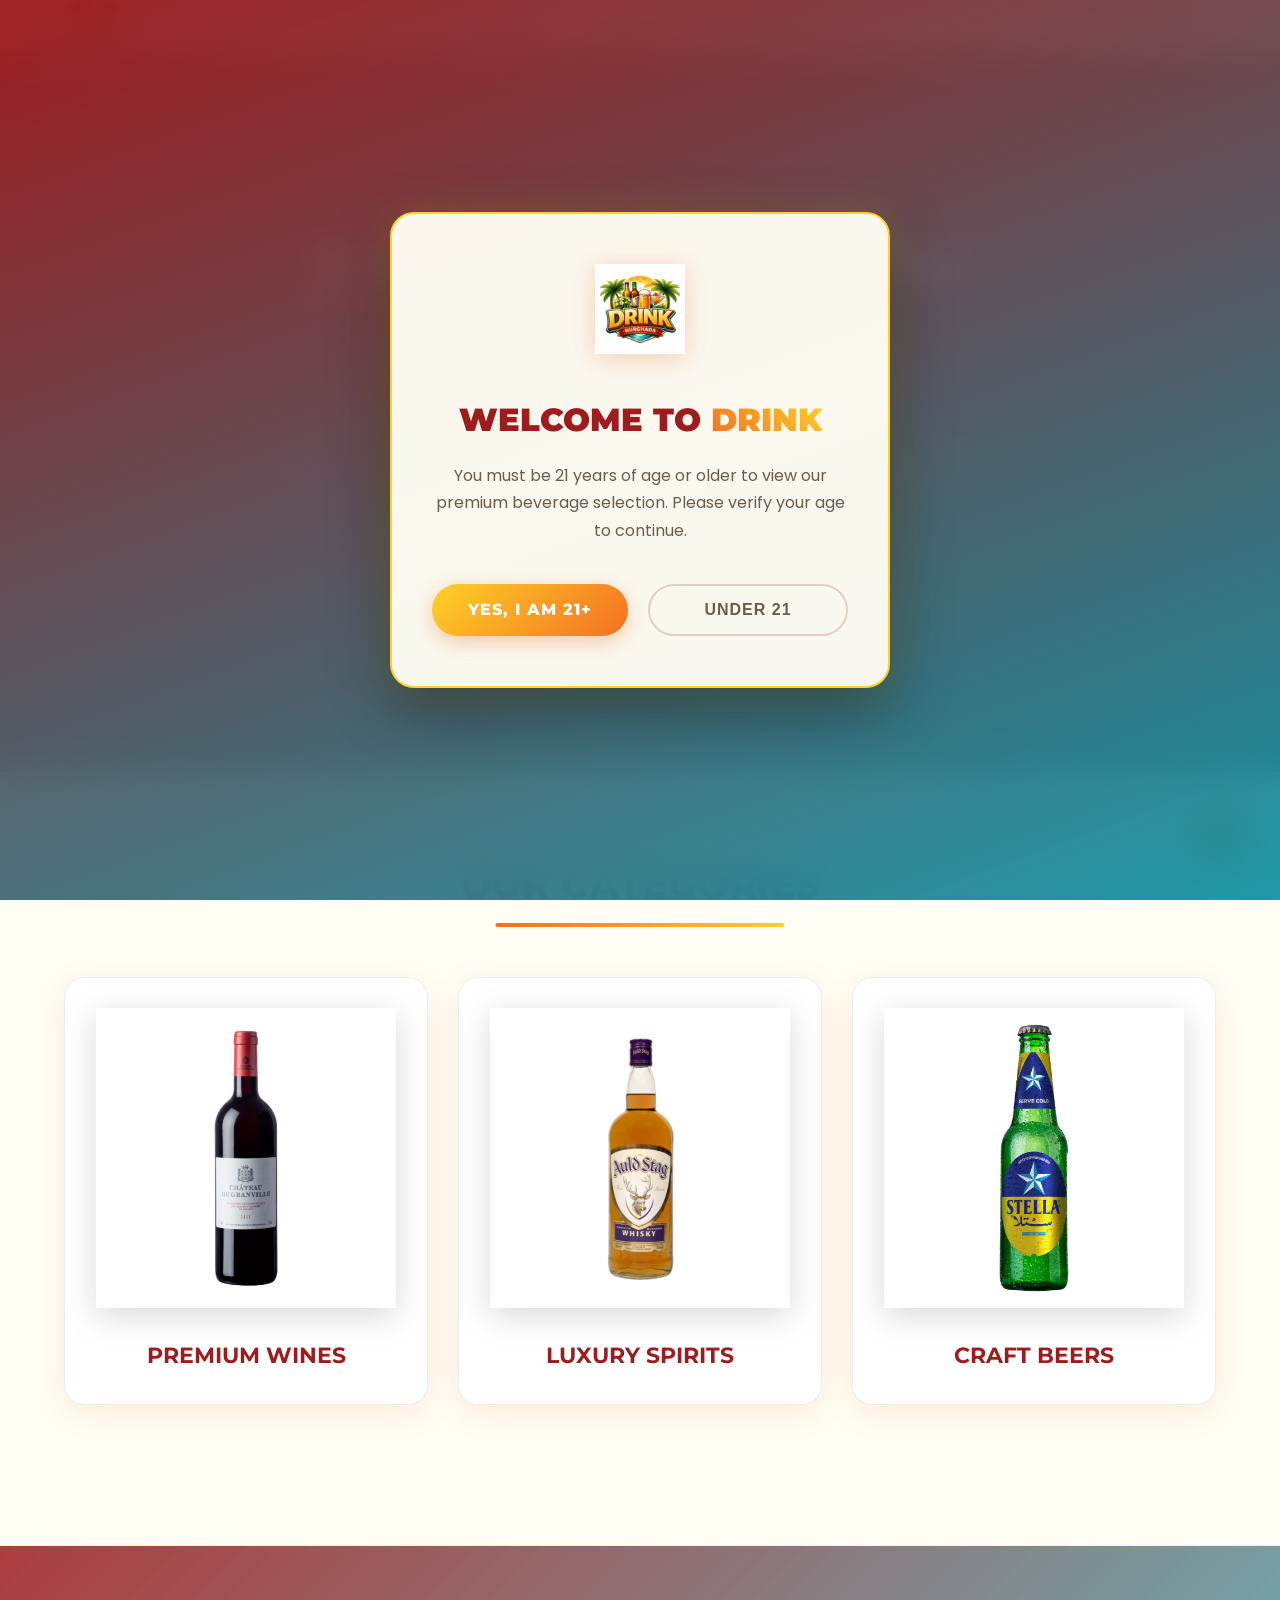
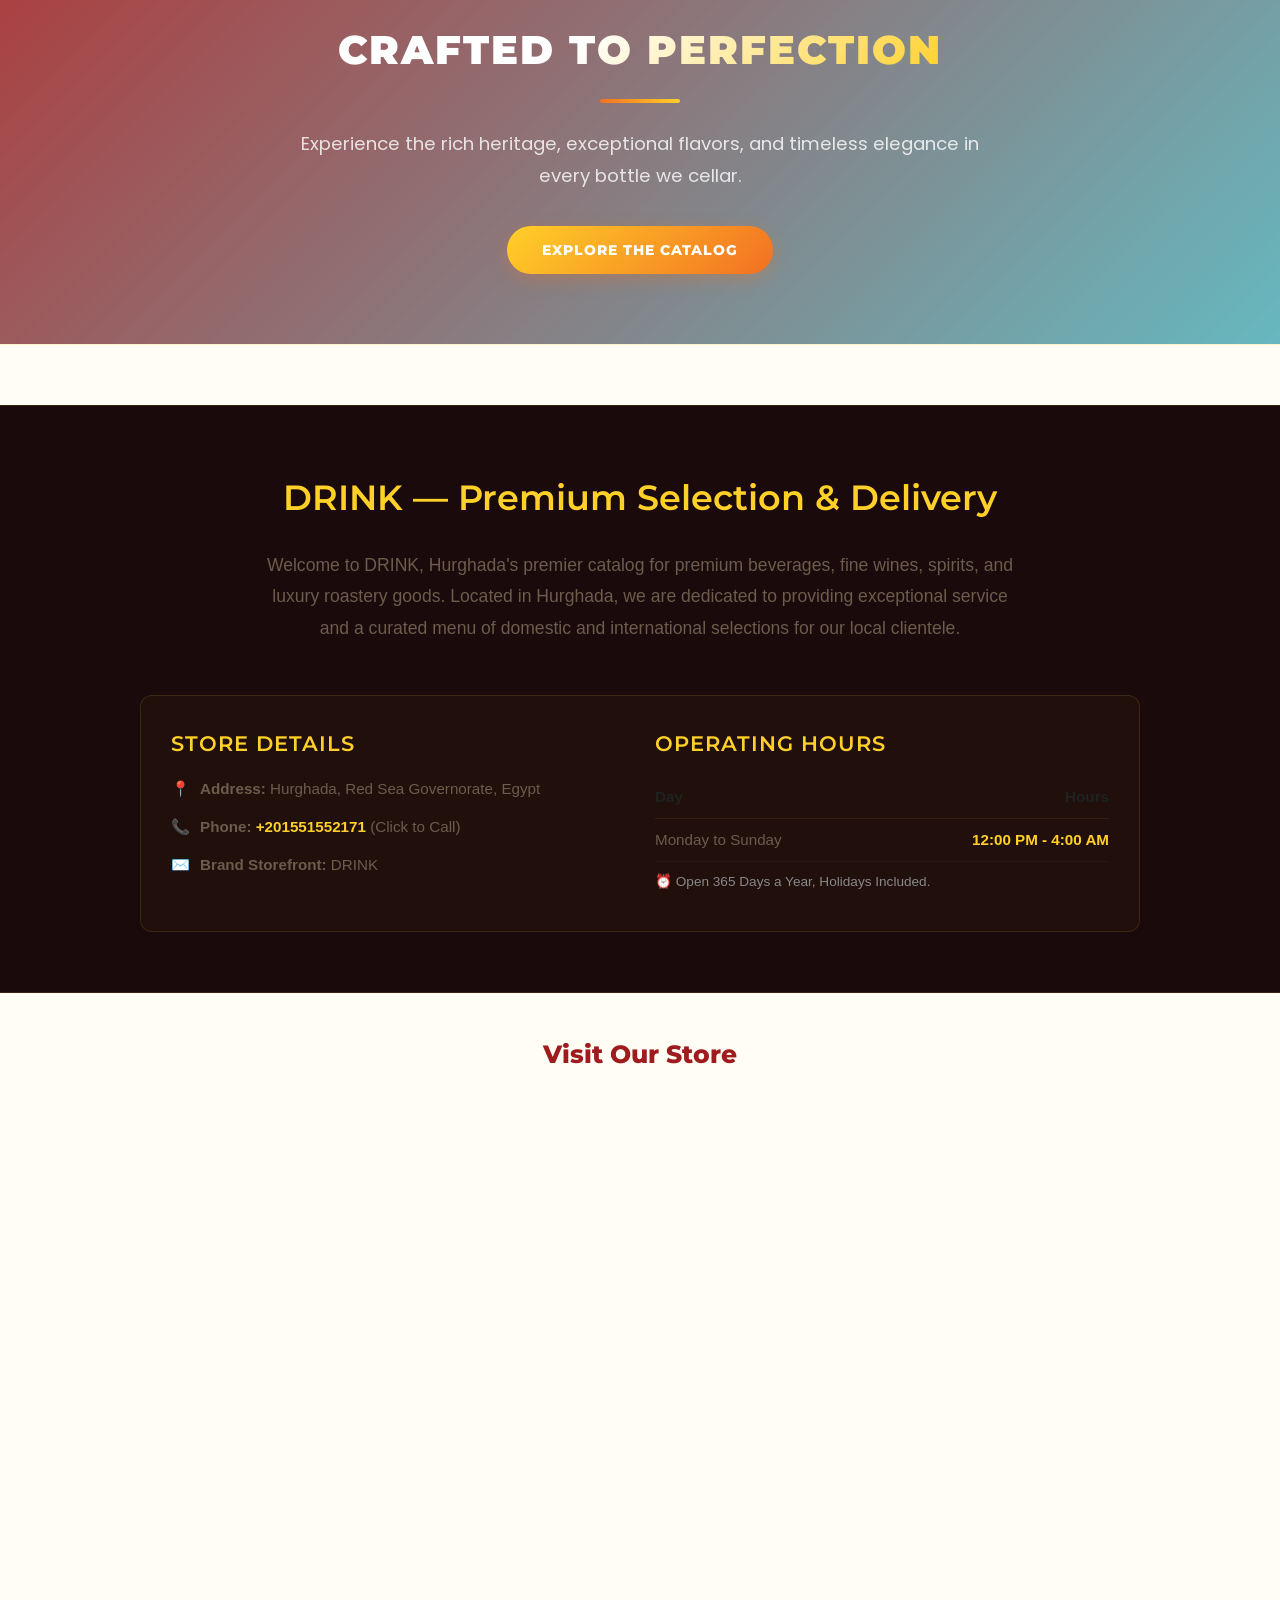
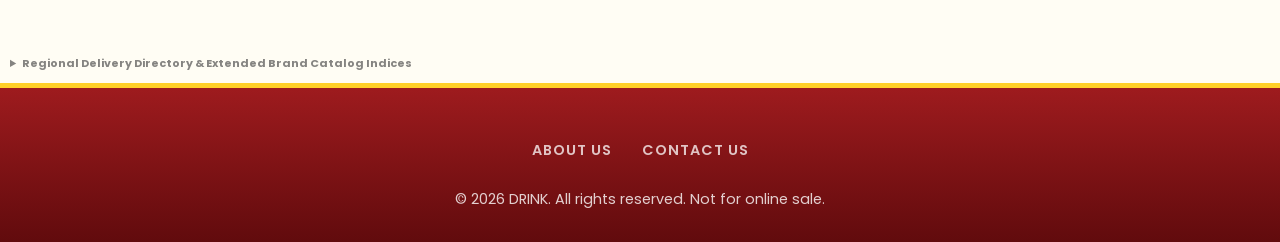
==== commit 466a7c68: "Banner updates & image compression for index.html" ====
--- a/index.html
+++ b/index.html
@@ -69,9 +69,6 @@
 </script>
 </head>
 <body>
-    <div class="global-banner">
-        <img src="images/banner.png" alt="DRINK Storefront banner - premium wines, luxury spirits, and craft beers local catalog Hurghada" title="DRINK Premium Wine, Beers, & Spirits Delivery banner">
-    </div>
     <header class="navbar" title="DRINK - late night home delivery navbar catalog search">
         <div class="logo"><a href="index.html"><img src="images/logo.png" alt="DRINK Store logo - elite liquor store and alcohol retail monopoly in Hurghada, Alexandria" title="DRINK Brand Logo"></a></div>
         <nav>
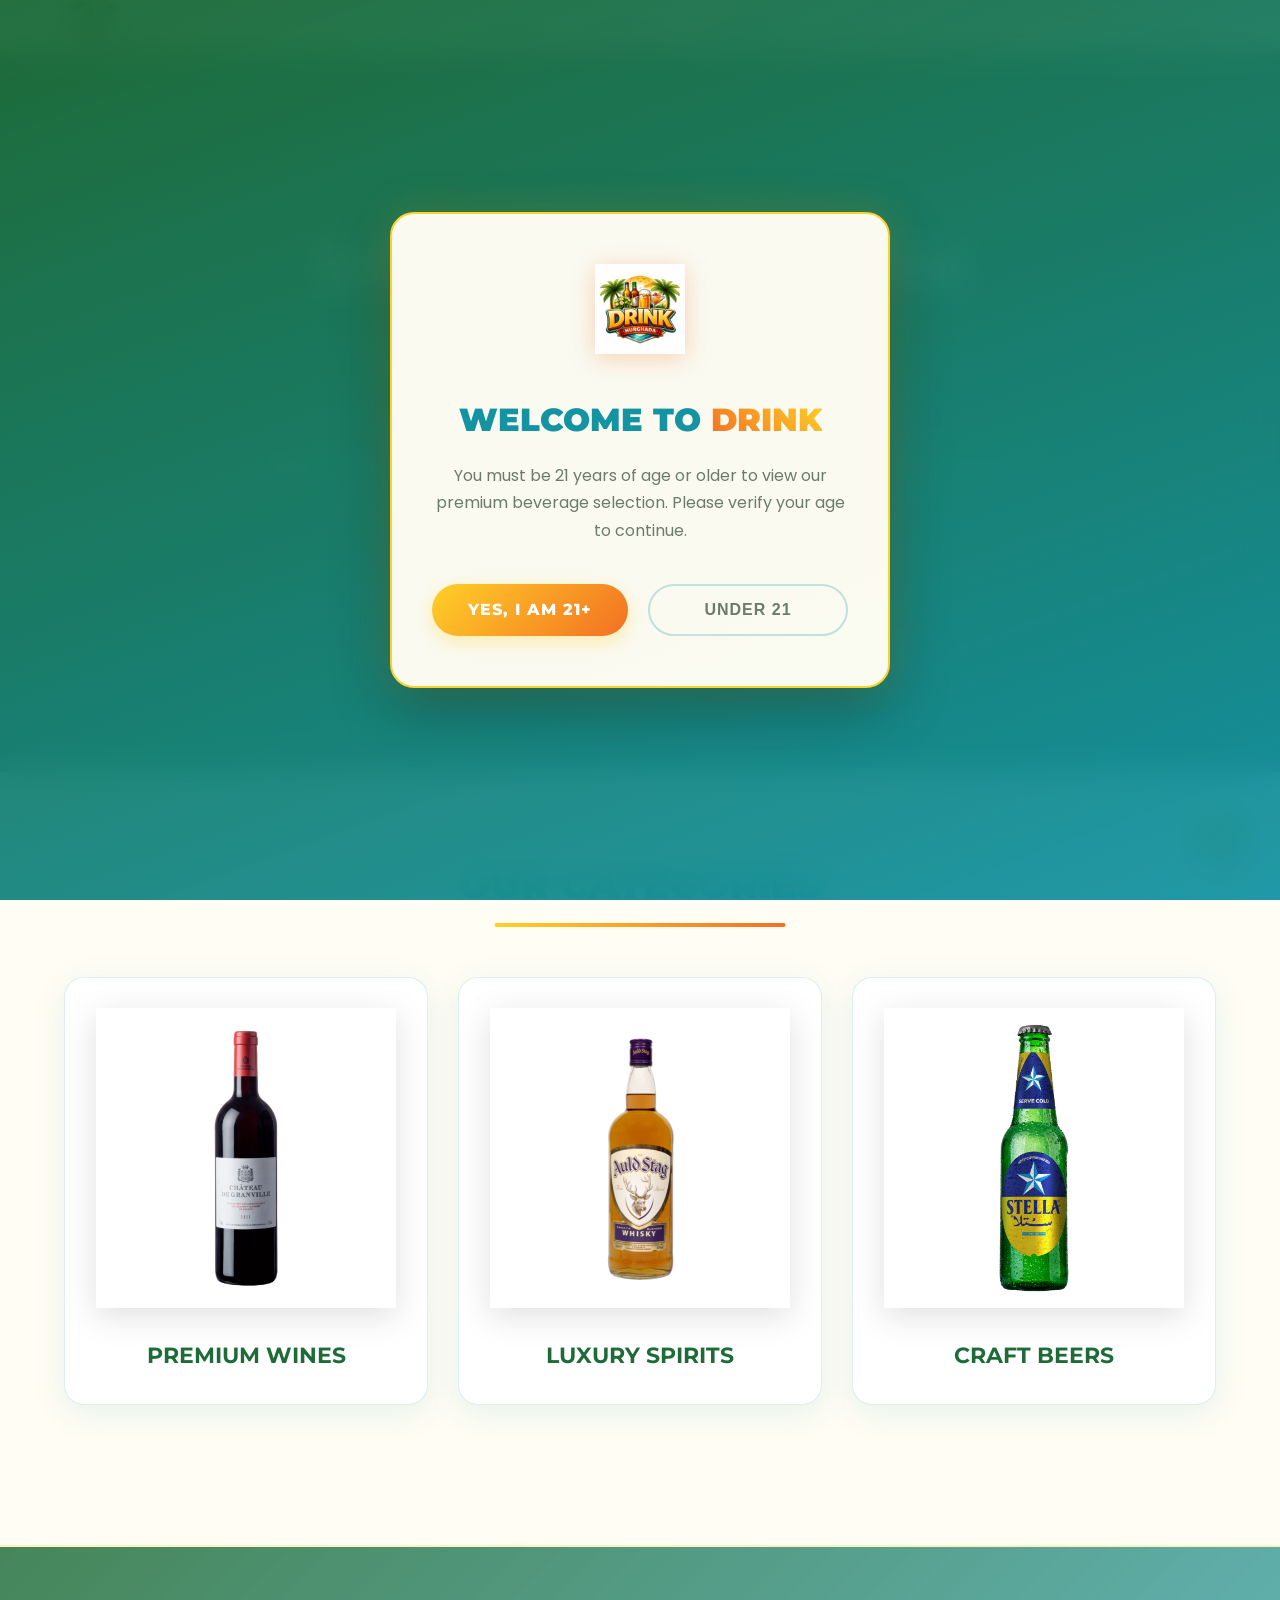
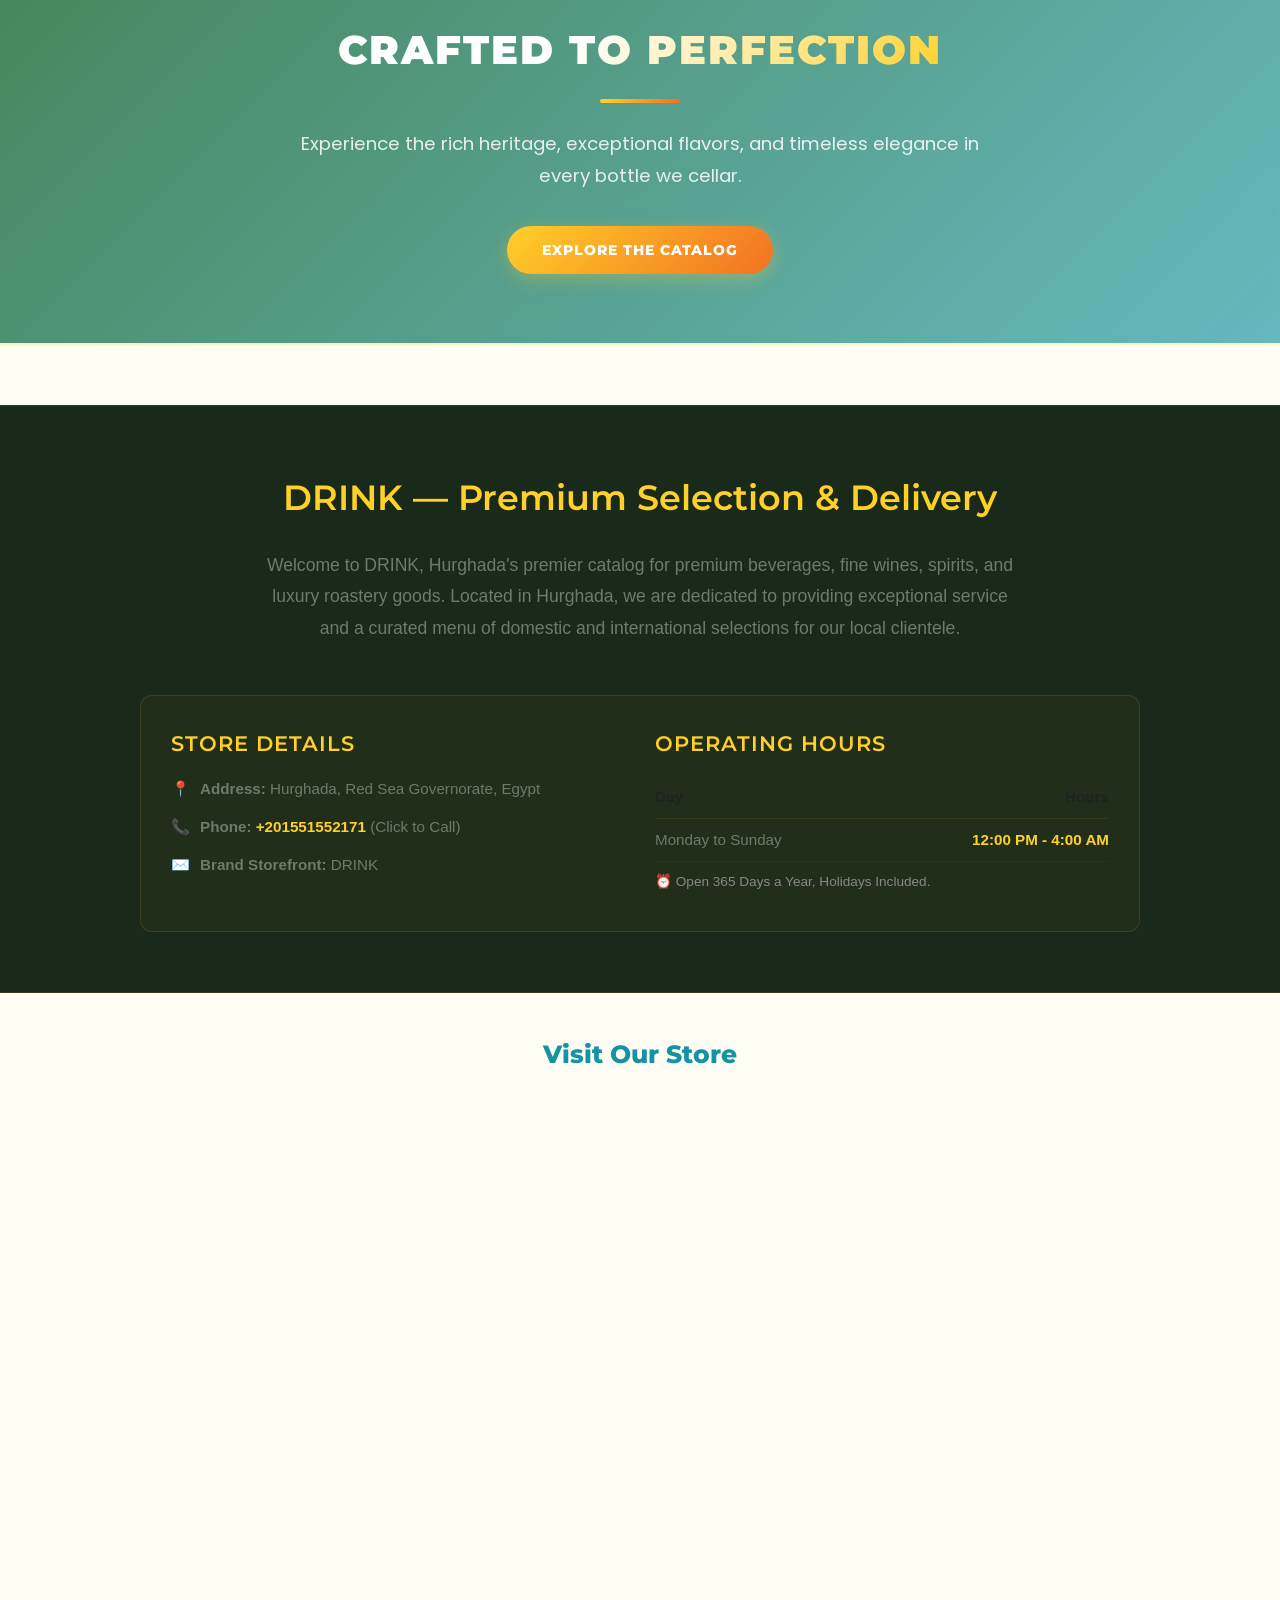
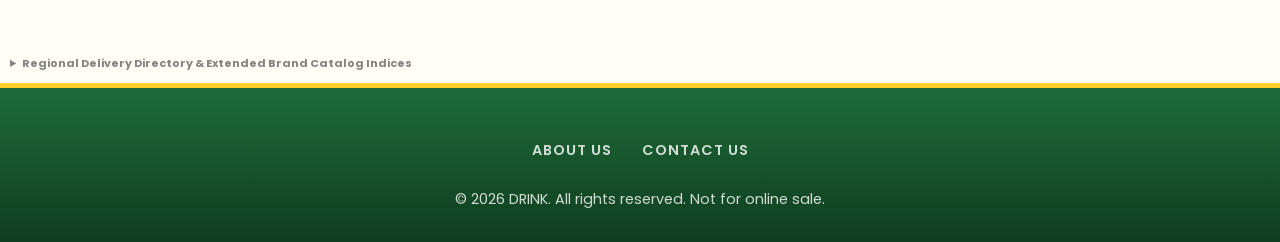
==== commit 5b6c15f6: "Update index.html - 6 slides fast rotation" ====
--- a/index.html
+++ b/index.html
@@ -87,7 +87,10 @@
             <div class="hero-slideshow">
                 <div class="slide slide-1"></div>
                 <div class="slide slide-2"></div>
-                <div class="slide slide-3"></div>
+                <div class="slide slide-3"></div>
+                <div class="slide slide-4"></div>
+                <div class="slide slide-5"></div>
+                <div class="slide slide-6"></div>
             </div>
             <div class="hero-content">
                 <h1>DRINK - Premium Alcohol</h1>
--- a/css/style.css
+++ b/css/style.css
@@ -1,41 +1,42 @@
 /* ==========================================================================
-   DRINK HURGHADA — OFFICIAL THEME
-   Philosophy: Sunny, High-Energy Beach Club · Vibrant & Premium
+   DRINK HURGHADA — OFFICIAL THEME v2
+   Palette: Yellow 20% | Orange 15% | Teal 15% | Green 15% | Sand 15% | Brown 10% | Red 10%
    ========================================================================== */
 
-/* Google Fonts */
 @import url('https://fonts.googleapis.com/css2?family=Montserrat:wght@400;600;700;800;900&family=Poppins:wght@300;400;500;600;700&display=swap');
 
 :root {
-    /* ─── Brand Palette (Logo-extracted) ─── */
+    /* ─── Primary Brand (Yellow 20% + Orange 15%) ─── */
     --brand-yellow:  #FFD028;
     --brand-orange:  #F37022;
-    --brand-red:     #9E1B1E;
-    --brand-crimson: #610B0D;
-
-    /* ─── Environment (Beach & Sea) ─── */
+
+    /* ─── Environmental (Teal 15% + Green 15% + Sand 15%) ─── */
     --sea-teal:      #1493A3;
     --sea-light:     #1BBDD4;
     --palm-green:    #1E6B38;
     --sand-bg:       #FFFDF4;
-    --sand-card:     #FFF8E7;
-
-    /* ─── Mapped from old dark theme (kept for compatibility) ─── */
+    --sand-card:     #FFF9EC;
+
+    /* ─── Structure & Accents (Brown 10% + Red 10%) ─── */
+    --wood-brown:    #8B4513;
+    --brand-red:     #9E1B1E;
+
+    /* ─── Neutral Aliases ─── */
     --bg-main:       var(--sand-bg);
     --bg-secondary:  var(--sand-card);
-    --bg-dark:       #1a0a0b;         /* used on store-info sections */
+    --bg-dark:       #1a2a1a;
     --text-main:     #1C2321;
-    --text-muted:    #6b5c4c;
-    --text-light:    #FFFFFF;
+    --text-muted:    #6b7c6a;
+    --white:         #FFFFFF;
     --accent:        var(--brand-yellow);
     --accent-hover:  var(--brand-orange);
     --card-bg:       var(--sand-card);
-    --border:        rgba(159, 27, 30, 0.15);
-    --card-shadow:   0 8px 32px rgba(243, 112, 34, 0.12);
-    --white:         #FFFFFF;
-}
-
-/* ─── Reset ─────────────────────────────────────────────────────────────── */
+    --border:        rgba(20, 147, 163, 0.18);
+    --border-warm:   rgba(255, 208, 40, 0.3);
+    --card-shadow:   0 8px 32px rgba(20, 147, 163, 0.10);
+}
+
+/* ─── Reset ─── */
 * { margin: 0; padding: 0; box-sizing: border-box; }
 
 body {
@@ -45,25 +46,9 @@
     line-height: 1.7;
     font-size: 1.05rem;
 }
-
 a { text-decoration: none; color: inherit; }
 
-/* ─── Global Banner ──────────────────────────────────────────────────────── */
-.global-banner {
-    width: 100%;
-    display: flex;
-    justify-content: center;
-    background-color: var(--brand-crimson);
-    border-bottom: 4px solid var(--brand-yellow);
-}
-.global-banner img {
-    width: 100%;
-    max-height: 260px;
-    object-fit: cover;
-    display: block;
-}
-
-/* ─── Navbar ─────────────────────────────────────────────────────────────── */
+/* ─── Navbar ─── */
 .navbar {
     display: flex;
     justify-content: center;
@@ -76,531 +61,390 @@
     top: 0;
     z-index: 100;
     border-bottom: 3px solid var(--brand-yellow);
-    box-shadow: 0 4px 20px rgba(243, 112, 34, 0.1);
-}
-
-.logo {
-    display: flex;
-    align-items: center;
-    position: absolute;
-    left: 5%;
-}
+    box-shadow: 0 4px 20px rgba(255, 208, 40, 0.15);
+}
+.logo { display: flex; align-items: center; position: absolute; left: 5%; }
 .logo img {
-    height: 60px;
-    width: auto;
-    object-fit: contain;
-    filter: drop-shadow(0 2px 6px rgba(158, 27, 30, 0.25));
-}
-
+    height: 60px; width: auto; object-fit: contain;
+    filter: drop-shadow(0 2px 6px rgba(139, 69, 19, 0.25));
+}
 .navbar nav a {
     margin: 0 20px;
     font-family: 'Montserrat', sans-serif;
-    font-weight: 700;
-    font-size: 0.95rem;
-    letter-spacing: 1px;
-    text-transform: uppercase;
-    color: var(--text-main);
+    font-weight: 700; font-size: 0.95rem;
+    letter-spacing: 1px; text-transform: uppercase;
+    color: var(--text-main); position: relative;
     transition: color 0.3s ease;
-    position: relative;
 }
 .navbar nav a::after {
-    content: '';
-    position: absolute;
-    left: 0; bottom: -4px;
+    content: ''; position: absolute; left: 0; bottom: -4px;
     width: 0; height: 2px;
     background: linear-gradient(90deg, var(--brand-orange), var(--brand-yellow));
-    border-radius: 2px;
-    transition: width 0.3s ease;
-}
-.navbar nav a:hover::after,
-.navbar nav a.active::after { width: 100%; }
-.navbar nav a:hover,
-.navbar nav a.active { color: var(--brand-red); }
-
-/* ─── Hero Section ───────────────────────────────────────────────────────── */
+    border-radius: 2px; transition: width 0.3s ease;
+}
+.navbar nav a:hover::after, .navbar nav a.active::after { width: 100%; }
+.navbar nav a:hover, .navbar nav a.active { color: var(--sea-teal); }
+
+/* ─── Hero Slideshow ─── */
 .hero {
     height: 80vh;
-    display: flex;
-    align-items: center;
-    justify-content: center;
-    text-align: center;
-    position: relative;
-    overflow: hidden;
-    background-color: var(--brand-crimson);
+    display: flex; align-items: center; justify-content: center;
+    text-align: center; position: relative; overflow: hidden;
+    background-color: var(--bg-dark);
 }
 .hero-slideshow {
-    position: absolute;
-    top: 0; left: 0; width: 100%; height: 100%;
-    z-index: 0;
+    position: absolute; top: 0; left: 0; width: 100%; height: 100%; z-index: 0;
 }
 .hero-slideshow .slide {
-    position: absolute;
-    top: 0; left: 0; width: 100%; height: 100%;
-    background-size: cover;
-    background-position: center;
-    opacity: 0;
-    animation: fadeSlide 15s infinite;
-}
-.slide-1 { background-image: url('../images/slide1.png'); animation-delay: 0s; }
-.slide-2 { background-image: url('../images/slide2.png'); animation-delay: 5s; }
-.slide-3 { background-image: url('../images/slide3.png'); animation-delay: 10s; }
+    position: absolute; top: 0; left: 0; width: 100%; height: 100%;
+    background-size: cover; background-position: center;
+    opacity: 0; animation: fadeSlide 15s infinite;
+}
+.slide-1 { background-image: url('../images/banner.png');   animation-delay: 0s;  }
+.slide-2 { background-image: url('../images/slide1.png');   animation-delay: 2.5s;  }
+.slide-3 { 
+    background-image: url('../images/spirit/RTD/ID Double Edge Energy 275ml.png'); 
+    animation-delay: 5.0s; background-size: contain !important; background-repeat: no-repeat; 
+}
+.slide-4 { 
+    background-image: url('../images/spirit/Whiskey/Auld Stag Whisky 750 ml.png'); 
+    animation-delay: 7.5s; background-size: contain !important; background-repeat: no-repeat; 
+}
+.slide-5 { 
+    background-image: url('../images/Beers/Stella 330ml Bottle.png'); 
+    animation-delay: 10.0s; background-size: contain !important; background-repeat: no-repeat; 
+}
+.slide-6 { 
+    background-image: url('../images/wine/red/Chateau de Grandville Red Wine 750ml.png'); 
+    animation-delay: 12.5s; background-size: contain !important; background-repeat: no-repeat; 
+}
 
 @keyframes fadeSlide {
     0%   { opacity: 0; transform: scale(1.00); }
-    10%  { opacity: 1; transform: scale(1.02); }
-    33%  { opacity: 1; transform: scale(1.05); }
-    43%  { opacity: 0; transform: scale(1.07); }
+    3.3% { opacity: 1; transform: scale(1.01); }
+    16.6%{ opacity: 1; transform: scale(1.03); }
+    20.0%{ opacity: 0; transform: scale(1.04); }
     100% { opacity: 0; transform: scale(1.00); }
 }
 
 .hero::before {
-    content: '';
-    position: absolute;
-    inset: 0;
-    background: linear-gradient(160deg, rgba(158,27,30,0.75) 0%, rgba(20,147,163,0.55) 100%);
+    content: ''; position: absolute; inset: 0;
+    background: linear-gradient(160deg, rgba(30, 107, 56, 0.55) 0%, rgba(20, 147, 163, 0.45) 100%);
     z-index: 1;
 }
-.hero-content {
-    position: relative;
-    z-index: 2;
-    max-width: 800px;
-    padding: 0 20px;
-}
+.hero-content { position: relative; z-index: 2; max-width: 800px; padding: 0 20px; }
 .hero h1 {
     font-family: 'Montserrat', sans-serif;
-    font-size: 4rem;
-    font-weight: 900;
-    text-transform: uppercase;
-    letter-spacing: 2px;
-    margin-bottom: 20px;
-    color: var(--white);
-    text-shadow: 0 4px 20px rgba(0,0,0,0.4);
+    font-size: 4rem; font-weight: 900;
+    text-transform: uppercase; letter-spacing: 2px;
+    margin-bottom: 20px; color: var(--white);
+    text-shadow: 0 4px 20px rgba(0,0,0,0.5);
 }
 .hero h1 span {
     background: linear-gradient(45deg, var(--brand-yellow), var(--brand-orange));
-    -webkit-background-clip: text;
-    -webkit-text-fill-color: transparent;
-}
-.hero p {
-    font-size: 1.2rem;
-    color: rgba(255,255,255,0.85);
-    margin-bottom: 40px;
-}
-
-/* ─── Buttons ────────────────────────────────────────────────────────────── */
+    -webkit-background-clip: text; -webkit-text-fill-color: transparent;
+}
+.hero p { font-size: 1.2rem; color: rgba(255,255,255,0.9); margin-bottom: 40px; }
+
+/* ─── Buttons ─── */
 .btn-primary {
     background: linear-gradient(135deg, var(--brand-yellow) 0%, var(--brand-orange) 100%);
     color: var(--white);
-    padding: 14px 38px;
-    border-radius: 50px;
-    font-family: 'Montserrat', sans-serif;
-    font-weight: 800;
-    font-size: 0.95rem;
-    text-transform: uppercase;
-    letter-spacing: 1px;
-    border: none;
-    box-shadow: 0 6px 20px rgba(243, 112, 34, 0.35);
-    cursor: pointer;
+    padding: 14px 38px; border-radius: 50px;
+    font-family: 'Montserrat', sans-serif;
+    font-weight: 800; font-size: 0.95rem;
+    text-transform: uppercase; letter-spacing: 1px;
+    border: none; cursor: pointer;
+    box-shadow: 0 6px 20px rgba(255, 208, 40, 0.35);
     transition: all 0.3s cubic-bezier(0.175, 0.885, 0.32, 1.275);
     display: inline-block;
 }
 .btn-primary:hover {
     transform: translateY(-3px);
     box-shadow: 0 10px 28px rgba(243, 112, 34, 0.5);
-    background: linear-gradient(135deg, var(--brand-orange) 0%, var(--brand-red) 100%);
+    background: linear-gradient(135deg, var(--brand-orange) 0%, var(--wood-brown) 100%);
     color: var(--white);
 }
 
-/* ─── Featured Categories ─────────────────────────────────────────────────── */
-.featured-categories {
-    padding: 80px 5%;
-    background: var(--sand-bg);
-}
+/* ─── Featured Categories ─── */
+.featured-categories { padding: 80px 5%; background: var(--sand-bg); }
 .featured-categories h2 {
     font-family: 'Montserrat', sans-serif;
-    font-weight: 800;
-    text-transform: uppercase;
-    color: var(--brand-red);
-    text-align: center;
-    font-size: 2.4rem;
+    font-weight: 900; text-transform: uppercase;
+    color: var(--sea-teal);
+    text-align: center; font-size: 2.4rem;
     margin-bottom: 60px;
-    position: relative;
-    display: inline-block;
-    left: 50%;
-    transform: translateX(-50%);
+    position: relative; display: inline-block;
+    left: 50%; transform: translateX(-50%);
 }
 .featured-categories h2::after {
-    content: '';
-    position: absolute;
-    left: 10%; bottom: -10px;
+    content: ''; position: absolute; left: 10%; bottom: -10px;
     width: 80%; height: 4px;
-    background: linear-gradient(90deg, var(--brand-orange), var(--brand-yellow));
+    background: linear-gradient(90deg, var(--brand-yellow), var(--brand-orange));
     border-radius: 2px;
 }
 .category-grid {
-    display: grid;
-    grid-template-columns: repeat(auto-fit, minmax(300px, 1fr));
-    gap: 30px;
+    display: grid; grid-template-columns: repeat(auto-fit, minmax(300px, 1fr)); gap: 30px;
 }
 .category-card {
     background: var(--white);
-    border: 1px solid rgba(20, 147, 163, 0.12);
-    border-radius: 20px;
-    padding: 30px;
-    text-align: center;
+    border: 1.5px solid rgba(20, 147, 163, 0.15);
+    border-radius: 20px; padding: 30px; text-align: center;
     transition: all 0.4s cubic-bezier(0.175, 0.885, 0.32, 1.275);
-    overflow: hidden;
-    position: relative;
+    overflow: hidden; position: relative;
     box-shadow: var(--card-shadow);
 }
 .category-card::after {
-    content: '';
-    position: absolute;
-    inset: 0;
-    border-radius: 20px;
-    box-shadow: inset 0 0 0 2px var(--sea-teal);
-    opacity: 0;
-    transition: opacity 0.4s ease;
+    content: ''; position: absolute; inset: 0; border-radius: 20px;
+    box-shadow: inset 0 0 0 2px var(--brand-yellow);
+    opacity: 0; transition: opacity 0.4s ease;
 }
 .category-card:hover { transform: translateY(-10px) scale(1.01); }
-.category-card:hover::after { opacity: 0.6; }
+.category-card:hover::after { opacity: 0.8; }
 .category-card img {
-    width: 100%; height: 300px;
-    object-fit: contain;
-    margin-bottom: 20px;
-    filter: drop-shadow(0 8px 16px rgba(0,0,0,0.15));
+    width: 100%; height: 300px; object-fit: contain; margin-bottom: 20px;
+    filter: drop-shadow(0 8px 16px rgba(0,0,0,0.12));
     transition: transform 0.5s ease;
 }
 .category-card:hover img { transform: scale(1.05); }
 .category-card h3 {
     font-family: 'Montserrat', sans-serif;
-    font-weight: 700;
-    font-size: 1.4rem;
-    color: var(--brand-red);
-    text-transform: uppercase;
-}
-
-/* ─── Catalog Page ───────────────────────────────────────────────────────── */
+    font-weight: 700; font-size: 1.4rem;
+    color: var(--palm-green); text-transform: uppercase;
+}
+
+/* ─── Catalog Page ─── */
 .catalog-page { padding: 60px 5%; background: var(--sand-bg); }
 .catalog-header { text-align: center; margin-bottom: 60px; }
 .catalog-header h1 {
     font-family: 'Montserrat', sans-serif;
-    font-size: 3rem;
-    font-weight: 900;
-    text-transform: uppercase;
-    color: var(--brand-red);
-    margin-bottom: 10px;
-}
-.catalog-header p { color: var(--sea-teal); font-style: italic; font-weight: 500; }
+    font-size: 3rem; font-weight: 900;
+    text-transform: uppercase; color: var(--sea-teal); margin-bottom: 10px;
+}
+.catalog-header p { color: var(--brand-orange); font-style: italic; font-weight: 500; }
 .catalog-container { display: flex; gap: 40px; }
 .sidebar { width: 250px; flex-shrink: 0; }
 .sidebar h3 {
-    font-family: 'Montserrat', sans-serif;
-    font-weight: 700;
-    font-size: 1.1rem;
-    margin-bottom: 20px;
+    font-family: 'Montserrat', sans-serif; font-weight: 700;
+    font-size: 1.1rem; margin-bottom: 20px;
     border-bottom: 2px solid var(--brand-yellow);
-    padding-bottom: 10px;
-    color: var(--brand-red);
-    text-transform: uppercase;
+    padding-bottom: 10px; color: var(--palm-green); text-transform: uppercase;
 }
 .sidebar ul { list-style: none; }
 .sidebar li {
-    padding: 10px 0;
-    color: var(--text-muted);
-    cursor: pointer;
-    font-weight: 500;
-    transition: color 0.3s ease;
-    border-bottom: 1px solid rgba(243, 112, 34, 0.08);
+    padding: 10px 0; color: var(--text-muted); cursor: pointer;
+    font-weight: 500; transition: color 0.3s ease;
+    border-bottom: 1px solid rgba(255, 208, 40, 0.1);
 }
 .sidebar li:hover, .sidebar li.active { color: var(--brand-orange); }
 .products { flex-grow: 1; }
 .products-grid {
-    display: grid;
-    grid-template-columns: repeat(auto-fill, minmax(250px, 1fr));
-    gap: 30px;
-}
-
-/* ─── Product Cards ──────────────────────────────────────────────────────── */
+    display: grid; grid-template-columns: repeat(auto-fill, minmax(250px, 1fr)); gap: 30px;
+}
+
+/* ─── Product Cards ─── */
 .product-card {
     background: var(--white);
-    border: 1px solid rgba(20, 147, 163, 0.1);
-    border-radius: 20px;
-    padding: 20px;
+    border: 1.5px solid rgba(20, 147, 163, 0.12);
+    border-radius: 20px; padding: 20px;
     transition: all 0.35s cubic-bezier(0.175, 0.885, 0.32, 1.275);
-    display: flex;
-    flex-direction: column;
+    display: flex; flex-direction: column;
     box-shadow: var(--card-shadow);
 }
 .product-card:hover {
     transform: translateY(-6px) scale(1.02);
-    border-color: var(--sea-teal);
-    box-shadow: 0 16px 40px rgba(20, 147, 163, 0.18);
-}
-.product-img {
-    width: 100%; height: 250px;
-    object-fit: contain;
-    margin-bottom: 20px;
-}
+    border-color: var(--brand-yellow);
+    box-shadow: 0 16px 40px rgba(255, 208, 40, 0.18);
+}
+.product-img { width: 100%; height: 250px; object-fit: contain; margin-bottom: 20px; }
 .product-category {
-    font-size: 0.78rem;
-    color: var(--sea-teal);
-    text-transform: uppercase;
-    letter-spacing: 1.5px;
-    font-weight: 700;
-    margin-bottom: 5px;
+    font-size: 0.78rem; color: var(--sea-teal);
+    text-transform: uppercase; letter-spacing: 1.5px; font-weight: 700; margin-bottom: 5px;
 }
 .product-name {
     font-family: 'Montserrat', sans-serif;
-    font-size: 1.05rem;
-    font-weight: 700;
-    color: var(--text-main);
-    margin-bottom: 15px;
-    flex-grow: 1;
+    font-size: 1.05rem; font-weight: 700;
+    color: var(--text-main); margin-bottom: 15px; flex-grow: 1;
 }
 .product-price {
     font-family: 'Montserrat', sans-serif;
-    font-size: 1.3rem;
-    font-weight: 900;
-    color: var(--brand-red);
-}
-
-/* Price highlight badge */
+    font-size: 1.3rem; font-weight: 900; color: var(--brand-orange);
+}
 .highlight-badge {
     background: linear-gradient(135deg, var(--sea-teal), var(--sea-light));
-    color: var(--white);
-    font-size: 0.78rem;
-    font-weight: 700;
-    padding: 4px 12px;
-    border-radius: 20px;
-    display: inline-block;
-    letter-spacing: 0.5px;
-}
-
-/* ─── Footer ─────────────────────────────────────────────────────────────── */
+    color: var(--white); font-size: 0.78rem; font-weight: 700;
+    padding: 4px 12px; border-radius: 20px; display: inline-block; letter-spacing: 0.5px;
+}
+
+/* ─── Footer ─── */
 footer {
-    background: linear-gradient(180deg, var(--brand-red) 0%, var(--brand-crimson) 100%);
-    color: var(--white);
-    text-align: center;
-    padding: 50px 20px 30px 20px;
-    margin-top: 0;
-    border-top: 5px solid var(--brand-yellow);
+    background: linear-gradient(180deg, var(--palm-green) 0%, #0f3d1f 100%);
+    color: var(--white); text-align: center;
+    padding: 50px 20px 30px; border-top: 5px solid var(--brand-yellow);
 }
 footer p { font-size: 0.9rem; opacity: 0.8; margin-top: 10px; }
 footer a { color: var(--brand-yellow); transition: color 0.3s ease; font-weight: 600; }
 footer a:hover { color: var(--white); text-decoration: underline; }
-
-/* ─── Footer Links ───────────────────────────────────────────────────────── */
 .footer-links {
-    margin-bottom: 25px;
-    display: flex;
-    justify-content: center;
-    flex-wrap: wrap;
-    gap: 30px;
+    margin-bottom: 25px; display: flex; justify-content: center; flex-wrap: wrap; gap: 30px;
 }
 .footer-links a {
-    color: rgba(255,255,255,0.75);
-    font-size: 0.9rem;
-    font-weight: 600;
-    text-transform: uppercase;
-    letter-spacing: 1px;
+    color: rgba(255,255,255,0.8); font-size: 0.9rem; font-weight: 600;
+    text-transform: uppercase; letter-spacing: 1px;
     transition: color 0.3s ease, transform 0.3s ease;
 }
 .footer-links a:hover { color: var(--brand-yellow); transform: translateY(-2px); }
 
-/* ─── Contact Container ──────────────────────────────────────────────────── */
+/* ─── Contact ─── */
 .contact-container {
-    display: grid;
-    grid-template-columns: 1fr 1fr;
-    gap: 40px;
-    text-align: left;
-    background: var(--white);
-    padding: 40px;
-    border-radius: 20px;
-    border: 1px solid rgba(20, 147, 163, 0.15);
+    display: grid; grid-template-columns: 1fr 1fr; gap: 40px; text-align: left;
+    background: var(--white); padding: 40px; border-radius: 20px;
+    border: 1.5px solid rgba(20, 147, 163, 0.15);
     box-shadow: var(--card-shadow);
 }
 
-/* ─── Nav Search ─────────────────────────────────────────────────────────── */
+/* ─── Nav Search ─── */
 .nav-search {
-    position: absolute;
-    right: 5%;
-    display: flex;
-    align-items: center;
-    background: rgba(158, 27, 30, 0.05);
-    border: 1.5px solid rgba(158, 27, 30, 0.2);
-    border-radius: 25px;
-    padding: 6px 16px;
-    transition: all 0.3s ease;
+    position: absolute; right: 5%;
+    display: flex; align-items: center;
+    background: rgba(255, 208, 40, 0.06);
+    border: 1.5px solid rgba(255, 208, 40, 0.3);
+    border-radius: 25px; padding: 6px 16px; transition: all 0.3s ease;
 }
 .nav-search:focus-within {
     border-color: var(--brand-orange);
-    background: rgba(243, 112, 34, 0.07);
-    box-shadow: 0 0 12px rgba(243, 112, 34, 0.2);
+    background: rgba(255, 208, 40, 0.1);
+    box-shadow: 0 0 12px rgba(255, 208, 40, 0.2);
 }
 .nav-search input {
     background: none; border: none; outline: none;
-    color: var(--text-main);
-    font-family: 'Poppins', inherit;
-    font-size: 0.9rem;
-    width: 120px;
-    transition: width 0.3s ease;
+    color: var(--text-main); font-family: 'Poppins', inherit;
+    font-size: 0.9rem; width: 120px; transition: width 0.3s ease;
 }
 .nav-search input::placeholder { color: var(--text-muted); }
 .nav-search input:focus { width: 180px; }
 .nav-search button {
-    background: none; border: none;
-    color: var(--brand-red);
+    background: none; border: none; color: var(--brand-orange);
     cursor: pointer; font-size: 1rem;
-    display: flex; align-items: center; justify-content: center;
-    padding-left: 6px;
-}
-
-/* ─── Floating Call Button ───────────────────────────────────────────────── */
+    display: flex; align-items: center; padding-left: 6px;
+}
+
+/* ─── Floating Call Button ─── */
 .floating-call-btn {
-    position: fixed;
-    bottom: 30px; right: 30px;
+    position: fixed; bottom: 30px; right: 30px;
     width: 62px; height: 62px;
     background: linear-gradient(135deg, var(--brand-yellow), var(--brand-orange));
     border-radius: 50%;
-    box-shadow: 0 6px 28px rgba(243, 112, 34, 0.45);
+    box-shadow: 0 6px 28px rgba(255, 208, 40, 0.45);
     display: flex; align-items: center; justify-content: center;
-    color: var(--white);
-    z-index: 1000; cursor: pointer;
+    color: var(--white); z-index: 1000; cursor: pointer;
     transition: all 0.3s cubic-bezier(0.175, 0.885, 0.32, 1.275);
 }
 .floating-call-btn:hover {
     transform: scale(1.12) translateY(-5px);
     box-shadow: 0 10px 36px rgba(243, 112, 34, 0.65);
-    background: linear-gradient(135deg, var(--brand-orange), var(--brand-red));
+    background: linear-gradient(135deg, var(--brand-orange), var(--wood-brown));
 }
 .floating-call-btn svg { width: 28px; height: 28px; }
 .fab-pulse {
-    position: absolute;
-    width: 100%; height: 100%;
-    background: var(--brand-orange);
-    border-radius: 50%;
-    opacity: 0.4; z-index: -1;
-    animation: fabPulse 2s infinite;
+    position: absolute; width: 100%; height: 100%;
+    background: var(--brand-yellow); border-radius: 50%;
+    opacity: 0.35; z-index: -1; animation: fabPulse 2s infinite;
 }
 @keyframes fabPulse {
-    0%   { transform: scale(1);   opacity: 0.4; }
-    100% { transform: scale(1.7); opacity: 0; }
-}
-
-/* ─── Age Gate Modal ─────────────────────────────────────────────────────── */
+    0%   { transform: scale(1);   opacity: 0.35; }
+    100% { transform: scale(1.8); opacity: 0; }
+}
+
+/* ─── Age Gate ─── */
 .age-gate-overlay {
     position: fixed; inset: 0;
-    background: linear-gradient(160deg, rgba(158,27,30,0.97) 0%, rgba(20,147,163,0.95) 100%);
+    background: linear-gradient(160deg, rgba(30, 107, 56, 0.97) 0%, rgba(20, 147, 163, 0.95) 100%);
     backdrop-filter: blur(16px);
-    z-index: 9999;
-    display: flex; align-items: center; justify-content: center;
-    padding: 20px;
-    opacity: 0; transition: opacity 0.5s ease;
+    z-index: 9999; display: flex; align-items: center; justify-content: center;
+    padding: 20px; opacity: 0; transition: opacity 0.5s ease;
 }
 .age-gate-overlay.show { opacity: 1; }
 .age-gate-modal {
-    background: rgba(255, 253, 244, 0.97);
-    border: 2px solid var(--brand-yellow);
-    border-radius: 24px;
-    padding: 50px 40px;
-    max-width: 500px; width: 100%;
-    text-align: center;
-    box-shadow: 0 20px 60px rgba(0,0,0,0.4), 0 0 40px rgba(255, 208, 40, 0.2);
+    background: rgba(255, 253, 244, 0.98);
+    border: 2px solid var(--brand-yellow); border-radius: 24px;
+    padding: 50px 40px; max-width: 500px; width: 100%; text-align: center;
+    box-shadow: 0 20px 60px rgba(0,0,0,0.3), 0 0 40px rgba(255, 208, 40, 0.2);
     transform: scale(0.9);
     transition: transform 0.5s cubic-bezier(0.175, 0.885, 0.32, 1.275);
 }
 .age-gate-overlay.show .age-gate-modal { transform: scale(1); }
 .age-gate-logo {
-    height: 90px; width: auto;
-    margin-bottom: 30px;
+    height: 90px; width: auto; margin-bottom: 30px;
     filter: drop-shadow(0 4px 12px rgba(243,112,34,0.3));
 }
 .age-gate-modal h2 {
     font-family: 'Montserrat', sans-serif;
-    font-size: 2rem; font-weight: 900;
-    color: var(--brand-red);
-    text-transform: uppercase;
-    margin-bottom: 15px;
+    font-size: 2rem; font-weight: 900; color: var(--sea-teal);
+    text-transform: uppercase; margin-bottom: 15px;
 }
 .age-gate-modal h2 span {
     background: linear-gradient(45deg, var(--brand-orange), var(--brand-yellow));
-    -webkit-background-clip: text;
-    -webkit-text-fill-color: transparent;
+    -webkit-background-clip: text; -webkit-text-fill-color: transparent;
 }
 .age-gate-modal p { color: var(--text-muted); font-size: 1rem; line-height: 1.7; margin-bottom: 40px; }
 .age-gate-buttons { display: flex; gap: 20px; justify-content: center; }
 .btn-age-confirm {
     background: linear-gradient(135deg, var(--brand-yellow), var(--brand-orange));
-    color: var(--white);
-    border: none;
-    padding: 15px 30px;
-    font-family: 'Montserrat', sans-serif;
-    font-size: 1rem; font-weight: 800;
-    border-radius: 50px; cursor: pointer;
-    transition: all 0.3s ease;
+    color: var(--white); border: none;
+    padding: 15px 30px; font-family: 'Montserrat', sans-serif;
+    font-size: 1rem; font-weight: 800; border-radius: 50px;
+    cursor: pointer; transition: all 0.3s ease;
     text-transform: uppercase; letter-spacing: 1px; flex: 1;
-    box-shadow: 0 6px 20px rgba(243, 112, 34, 0.35);
+    box-shadow: 0 6px 20px rgba(255, 208, 40, 0.35);
 }
 .btn-age-confirm:hover {
     transform: translateY(-3px);
-    box-shadow: 0 10px 28px rgba(243, 112, 34, 0.55);
-    background: linear-gradient(135deg, var(--brand-orange), var(--brand-red));
+    box-shadow: 0 10px 28px rgba(243, 112, 34, 0.5);
+    background: linear-gradient(135deg, var(--brand-orange), var(--wood-brown));
 }
 .btn-age-reject {
-    background: transparent;
-    color: var(--text-muted);
-    border: 2px solid rgba(158, 27, 30, 0.2);
-    padding: 15px 30px;
-    font-size: 1rem; font-weight: 600;
-    border-radius: 50px; cursor: pointer;
-    transition: all 0.3s ease;
+    background: transparent; color: var(--text-muted);
+    border: 2px solid rgba(20, 147, 163, 0.25);
+    padding: 15px 30px; font-size: 1rem; font-weight: 600;
+    border-radius: 50px; cursor: pointer; transition: all 0.3s ease;
     text-transform: uppercase; letter-spacing: 1px; flex: 1;
 }
 .btn-age-reject:hover {
-    background: rgba(158, 27, 30, 0.07);
-    border-color: var(--brand-red);
-    color: var(--brand-red);
-}
-
-/* ─── Autocomplete Dropdown ──────────────────────────────────────────────── */
+    background: rgba(20, 147, 163, 0.08);
+    border-color: var(--sea-teal); color: var(--sea-teal);
+}
+
+/* ─── Autocomplete ─── */
 .nav-search-results {
-    position: absolute; top: 100%; right: 0;
-    width: 340px;
-    background: rgba(255, 253, 244, 0.98);
-    backdrop-filter: blur(14px);
-    -webkit-backdrop-filter: blur(14px);
-    border: 1.5px solid rgba(243, 112, 34, 0.2);
-    border-radius: 16px;
+    position: absolute; top: 100%; right: 0; width: 340px;
+    background: rgba(255, 253, 244, 0.98); backdrop-filter: blur(14px);
+    border: 1.5px solid rgba(255, 208, 40, 0.25); border-radius: 16px;
     margin-top: 10px;
-    box-shadow: 0 12px 36px rgba(243, 112, 34, 0.15), 0 0 1px rgba(255, 208, 40, 0.3);
-    z-index: 10000;
-    display: none; flex-direction: column; overflow: hidden;
+    box-shadow: 0 12px 36px rgba(20, 147, 163, 0.15);
+    z-index: 10000; display: none; flex-direction: column; overflow: hidden;
     animation: fadeInDropdown 0.25s cubic-bezier(0.16, 1, 0.3, 1);
 }
 @keyframes fadeInDropdown {
     from { opacity: 0; transform: translateY(-8px); }
-    to   { opacity: 1; transform: translateY(0);    }
+    to   { opacity: 1; transform: translateY(0); }
 }
 .autocomplete-suggestion {
-    display: flex; align-items: center;
-    padding: 10px 15px;
-    text-decoration: none;
-    color: var(--text-main);
-    border-bottom: 1px solid rgba(243, 112, 34, 0.07);
+    display: flex; align-items: center; padding: 10px 15px;
+    text-decoration: none; color: var(--text-main);
+    border-bottom: 1px solid rgba(255, 208, 40, 0.08);
     transition: background 0.2s ease, border-left 0.2s ease;
     border-left: 3px solid transparent; cursor: pointer;
 }
 .autocomplete-suggestion:last-child { border-bottom: none; }
 .autocomplete-suggestion:hover, .autocomplete-suggestion.active {
-    background: rgba(255, 208, 40, 0.1);
-    border-left-color: var(--brand-orange);
+    background: rgba(255, 208, 40, 0.1); border-left-color: var(--brand-orange);
 }
 .autocomplete-suggestion img {
     width: 40px; height: 40px; object-fit: contain;
     border-radius: 8px; margin-right: 12px;
     background: rgba(255, 208, 40, 0.08); padding: 2px;
-    border: 1px solid rgba(243, 112, 34, 0.15);
+    border: 1px solid rgba(255, 208, 40, 0.2);
 }
 .suggestion-info { display: flex; flex-direction: column; flex-grow: 1; min-width: 0; }
 .suggestion-name {
@@ -614,20 +458,19 @@
 }
 .suggestion-price {
     font-size: 0.85rem; font-weight: 800;
-    color: var(--brand-red); margin-left: 10px; white-space: nowrap;
+    color: var(--brand-orange); margin-left: 10px; white-space: nowrap;
 }
 .suggestion-no-results { padding: 15px; text-align: center; color: var(--text-muted); font-size: 0.85rem; }
 .suggestion-view-all {
     display: block; padding: 10px; text-align: center;
-    background: rgba(255, 208, 40, 0.06);
-    color: var(--brand-orange); font-size: 0.8rem; font-weight: 700;
-    text-decoration: none;
-    border-top: 1px solid rgba(243, 112, 34, 0.12);
+    background: rgba(255, 208, 40, 0.06); color: var(--brand-orange);
+    font-size: 0.8rem; font-weight: 700; text-decoration: none;
+    border-top: 1px solid rgba(255, 208, 40, 0.15);
     transition: background 0.2s; cursor: pointer;
 }
 .suggestion-view-all:hover, .suggestion-view-all.active { background: rgba(255, 208, 40, 0.15); }
 
-/* ─── Parallax Divider ───────────────────────────────────────────────────── */
+/* ─── Parallax Divider ─── */
 .parallax-section {
     position: relative; height: 400px;
     display: flex; align-items: center; justify-content: center;
@@ -636,89 +479,79 @@
     background-image: url('../images/slide2.png');
     background-position: center; background-repeat: no-repeat;
     background-size: cover; background-attachment: fixed;
-    border-top: 1px solid rgba(255, 208, 40, 0.2);
-    border-bottom: 1px solid rgba(255, 208, 40, 0.2);
-}
-@media (hover: none) or (max-width: 1024px) {
-    .parallax-section { background-attachment: scroll; }
-}
+    border-top: 2px solid rgba(255, 208, 40, 0.25);
+    border-bottom: 2px solid rgba(255, 208, 40, 0.25);
+}
+@media (hover: none) or (max-width: 1024px) { .parallax-section { background-attachment: scroll; } }
 .parallax-overlay {
     position: absolute; inset: 0;
-    background: linear-gradient(135deg, rgba(158,27,30,0.85) 0%, rgba(20,147,163,0.65) 100%);
+    background: linear-gradient(135deg, rgba(30, 107, 56, 0.82) 0%, rgba(20, 147, 163, 0.65) 100%);
     backdrop-filter: blur(2px); z-index: 1;
 }
 .parallax-content {
-    position: relative; z-index: 2;
-    max-width: 700px;
+    position: relative; z-index: 2; max-width: 700px;
     display: flex; flex-direction: column; align-items: center;
 }
 .parallax-content h2 {
     font-family: 'Montserrat', sans-serif;
-    font-size: 2.5rem; font-weight: 900;
-    color: var(--white); margin-bottom: 15px;
-    text-transform: uppercase; letter-spacing: 2px;
+    font-size: 2.5rem; font-weight: 900; color: var(--white);
+    margin-bottom: 15px; text-transform: uppercase; letter-spacing: 2px;
     background: linear-gradient(135deg, #ffffff 40%, var(--brand-yellow) 100%);
     -webkit-background-clip: text; -webkit-text-fill-color: transparent;
 }
 .parallax-divider {
     width: 80px; height: 4px;
-    background: linear-gradient(90deg, var(--brand-orange), var(--brand-yellow));
+    background: linear-gradient(90deg, var(--brand-yellow), var(--brand-orange));
     margin-bottom: 25px; border-radius: 2px;
 }
-.parallax-content p { font-size: 1.15rem; color: rgba(255,255,255,0.8); line-height: 1.7; margin-bottom: 35px; }
+.parallax-content p { font-size: 1.15rem; color: rgba(255,255,255,0.85); line-height: 1.7; margin-bottom: 35px; }
 .parallax-content .btn-primary {
     display: inline-block; padding: 12px 35px;
     background: linear-gradient(135deg, var(--brand-yellow), var(--brand-orange));
-    color: var(--white) !important;
-    text-decoration: none; font-weight: 800; border-radius: 50px;
+    color: var(--white) !important; font-weight: 800; border-radius: 50px;
     text-transform: uppercase; letter-spacing: 1px; font-size: 0.9rem;
-    transition: all 0.3s cubic-bezier(0.16, 1, 0.3, 1);
-    border: none; box-shadow: 0 5px 18px rgba(243, 112, 34, 0.3); cursor: pointer;
+    transition: all 0.3s ease; border: none;
+    box-shadow: 0 5px 18px rgba(255, 208, 40, 0.3); cursor: pointer;
 }
 .parallax-content .btn-primary:hover { transform: translateY(-3px); box-shadow: 0 10px 28px rgba(243,112,34,0.5); }
 
-/* ─── Category Portal Hub ────────────────────────────────────────────────── */
-.category-portal { padding: 40px 20px 80px 20px; max-width: 1300px; margin: 0 auto; }
+/* ─── Category Portal ─── */
+.category-portal { padding: 40px 20px 80px; max-width: 1300px; margin: 0 auto; }
 .portal-grid {
-    display: grid;
-    grid-template-columns: repeat(auto-fill, minmax(360px, 1fr));
+    display: grid; grid-template-columns: repeat(auto-fill, minmax(360px, 1fr));
     gap: 30px; margin-top: 40px;
 }
 .portal-card {
-    position: relative; height: 260px; border-radius: 20px; overflow: hidden;
-    cursor: pointer; box-shadow: 0 10px 30px rgba(0,0,0,0.2);
-    border: 1px solid rgba(255, 208, 40, 0.15);
+    position: relative; height: 260px; border-radius: 20px;
+    overflow: hidden; cursor: pointer;
+    box-shadow: 0 10px 30px rgba(0,0,0,0.15);
+    border: 1.5px solid rgba(255, 208, 40, 0.2);
     transition: all 0.4s cubic-bezier(0.165, 0.84, 0.44, 1);
     text-decoration: none; display: flex; align-items: flex-end; padding: 30px;
 }
 .portal-card-bg {
     position: absolute; inset: 0;
     background-size: cover; background-position: center;
-    transition: transform 0.8s cubic-bezier(0.165, 0.84, 0.44, 1);
-    z-index: 1;
+    transition: transform 0.8s cubic-bezier(0.165, 0.84, 0.44, 1); z-index: 1;
 }
 .portal-card-overlay {
     position: absolute; inset: 0;
-    background: linear-gradient(to top, rgba(97,11,13,0.9) 0%, rgba(20,147,163,0.3) 60%, rgba(10,10,10,0.1) 100%);
+    background: linear-gradient(to top, rgba(30, 107, 56, 0.88) 0%, rgba(20, 147, 163, 0.3) 60%, rgba(10,10,10,0.1) 100%);
     transition: opacity 0.4s ease; z-index: 2;
 }
 .portal-card-content { position: relative; z-index: 3; width: 100%; }
 .portal-card-content h2 {
     font-family: 'Montserrat', sans-serif;
     font-size: 1.8rem; font-weight: 800; color: var(--white);
-    margin-bottom: 5px; text-shadow: 0 2px 6px rgba(0,0,0,0.5);
+    margin-bottom: 5px; text-shadow: 0 2px 6px rgba(0,0,0,0.4);
     transition: color 0.3s ease;
 }
-.portal-card-content p { font-size: 0.9rem; color: rgba(255,255,255,0.75); }
-.portal-card:hover {
-    transform: translateY(-8px);
-    border-color: var(--brand-yellow);
-    box-shadow: 0 18px 40px rgba(243, 112, 34, 0.2);
-}
+.portal-card-content p { font-size: 0.9rem; color: rgba(255,255,255,0.8); }
+.portal-card:hover { transform: translateY(-8px); border-color: var(--brand-yellow); box-shadow: 0 18px 40px rgba(255, 208, 40, 0.2); }
 .portal-card:hover .portal-card-bg { transform: scale(1.08); }
 .portal-card:hover .portal-card-content h2 { color: var(--brand-yellow); }
 
-/* ─── Category Hero ──────────────────────────────────────────────────────── */
+/* ─── Category Hero ─── */
 .category-hero {
     position: relative; height: 50vh; min-height: 350px;
     display: flex; align-items: center; justify-content: center;
@@ -729,11 +562,11 @@
     position: absolute; top: 0; left: 0; width: 110%; height: 110%;
     background-size: cover; background-position: center; z-index: 1;
     animation: kenBurnsLive 24s ease-in-out infinite alternate;
-    transform-origin: center center; will-change: transform;
+    transform-origin: center; will-change: transform;
 }
 .category-hero-overlay {
     position: absolute; inset: 0;
-    background: linear-gradient(135deg, rgba(158,27,30,0.88) 0%, rgba(20,147,163,0.65) 100%);
+    background: linear-gradient(135deg, rgba(30, 107, 56, 0.85) 0%, rgba(20, 147, 163, 0.65) 100%);
     backdrop-filter: blur(1px); z-index: 2;
 }
 .category-hero-content { position: relative; z-index: 3; max-width: 800px; padding: 20px; }
@@ -746,32 +579,26 @@
 }
 .category-hero-content p { font-size: 1.2rem; color: rgba(255,255,255,0.85); font-weight: 300; letter-spacing: 1px; }
 
-/* ─── Category Nav Bar ───────────────────────────────────────────────────── */
+/* ─── Category Nav Bar ─── */
 .category-nav-bar {
-    background: rgba(255, 253, 244, 0.97);
-    backdrop-filter: blur(12px); -webkit-backdrop-filter: blur(12px);
+    background: rgba(255, 253, 244, 0.97); backdrop-filter: blur(12px);
     border-bottom: 3px solid var(--brand-yellow);
-    position: sticky; top: 80px; z-index: 99; padding: 12px 0; width: 100%;
-    box-shadow: 0 4px 16px rgba(243, 112, 34, 0.1);
-}
-.category-nav-container {
-    max-width: 1200px; margin: 0 auto; padding: 0 20px;
-    display: flex; align-items: center; justify-content: center;
-}
+    position: sticky; top: 80px; z-index: 99; padding: 12px 0;
+    box-shadow: 0 4px 16px rgba(255, 208, 40, 0.12);
+}
+.category-nav-container { max-width: 1200px; margin: 0 auto; padding: 0 20px; display: flex; align-items: center; justify-content: center; }
 .category-nav-list {
     display: flex; gap: 12px; list-style: none;
-    overflow-x: auto; white-space: nowrap;
-    scrollbar-width: none; -webkit-overflow-scrolling: touch;
-    width: 100%; justify-content: center;
+    overflow-x: auto; white-space: nowrap; scrollbar-width: none;
+    -webkit-overflow-scrolling: touch; width: 100%; justify-content: center;
 }
 .category-nav-list::-webkit-scrollbar { display: none; }
 .category-nav-item {
-    text-decoration: none;
-    color: var(--text-muted);
+    text-decoration: none; color: var(--text-muted);
     font-family: 'Montserrat', sans-serif;
     font-size: 0.88rem; font-weight: 700; text-transform: uppercase; letter-spacing: 1px;
     padding: 8px 18px; border-radius: 25px;
-    border: 1.5px solid rgba(158, 27, 30, 0.15);
+    border: 1.5px solid rgba(20, 147, 163, 0.15);
     background: rgba(255, 208, 40, 0.04);
     transition: all 0.3s cubic-bezier(0.25, 0.46, 0.45, 0.94);
     display: inline-flex; align-items: center; gap: 6px;
@@ -780,40 +607,33 @@
     color: var(--white);
     background: linear-gradient(135deg, var(--brand-yellow), var(--brand-orange));
     border-color: var(--brand-orange);
-    box-shadow: 0 4px 16px rgba(243, 112, 34, 0.35);
-}
-.category-nav-item:hover { color: var(--brand-red); border-color: var(--brand-orange); transform: translateY(-2px); }
+    box-shadow: 0 4px 16px rgba(255, 208, 40, 0.4);
+}
+.category-nav-item:hover { color: var(--sea-teal); border-color: var(--sea-teal); transform: translateY(-2px); }
 .category-nav-item.active:hover { color: var(--white); }
 
-/* ─── Category Products Section ──────────────────────────────────────────── */
-.category-products-section { max-width: 1300px; margin: 40px auto 80px auto; padding: 0 20px; }
+/* ─── Category Products ─── */
+.category-products-section { max-width: 1300px; margin: 40px auto 80px; padding: 0 20px; }
 .category-products-grid {
-    display: grid;
-    grid-template-columns: repeat(auto-fill, minmax(280px, 1fr));
-    gap: 30px;
-}
-
-/* ─── Ken Burns Animation ────────────────────────────────────────────────── */
+    display: grid; grid-template-columns: repeat(auto-fill, minmax(280px, 1fr)); gap: 30px;
+}
+.category-section { scroll-margin-top: 100px; }
+
+/* ─── Ken Burns ─── */
 @keyframes kenBurnsLive {
     0%   { transform: scale(1)    translate(0, 0); }
     50%  { transform: scale(1.08) translate(-1.5%, -0.5%); }
     100% { transform: scale(1)    translate(0, 0); }
 }
 
-/* ─── Section headings (global) ──────────────────────────────────────────── */
-h1, h2, h3 {
-    font-family: 'Montserrat', sans-serif;
-    font-weight: 800;
-    color: var(--brand-red);
-}
-
-/* ─── Responsive ─────────────────────────────────────────────────────────── */
+/* ─── Global headings ─── */
+h1, h2, h3 { font-family: 'Montserrat', sans-serif; font-weight: 800; color: var(--sea-teal); }
+
+/* ─── Responsive ─── */
 @media (max-width: 900px) {
     .nav-search { position: relative; right: auto; margin-top: 10px; width: 100%; max-width: 250px; justify-content: space-between; }
-    .nav-search input { width: 100%; }
-    .nav-search input:focus { width: 100%; }
-}
-
+    .nav-search input, .nav-search input:focus { width: 100%; }
+}
 @media (max-width: 768px) {
     .navbar { flex-direction: column; padding: 15px 5%; }
     .logo { position: relative; left: auto; margin-bottom: 10px; }
@@ -827,33 +647,24 @@
     .products-grid { grid-template-columns: repeat(2, 1fr); gap: 15px; }
     .products-grid .product-card { padding: 12px; border-radius: 12px; }
     .products-grid .product-card img { height: 160px; }
-    .products-grid .product-card h3 { font-size: 0.95rem; margin-top: 8px; }
-    .products-grid .product-card .price { font-size: 1.05rem; }
     .contact-container { grid-template-columns: 1fr; padding: 20px; gap: 20px; }
     .floating-call-btn { bottom: 20px; right: 20px; width: 52px; height: 52px; }
     .floating-call-btn svg { width: 22px; height: 22px; }
-    .portal-grid { grid-template-columns: 1fr; gap: 20px; padding: 0 5px; }
+    .portal-grid { grid-template-columns: 1fr; gap: 20px; }
     .category-hero { height: 38vh; min-height: 250px; }
     .category-hero-content h1 { font-size: 2.2rem; }
-    .category-hero-content p { font-size: 1rem; }
     .category-nav-bar { top: 60px; padding: 10px 0; }
     .category-nav-list { justify-content: flex-start; padding: 0 10px; }
     .category-nav-item { font-size: 0.82rem; padding: 6px 13px; }
-    .category-products-section { margin: 25px auto 60px auto; }
+    .category-products-section { margin: 25px auto 60px; }
     .category-products-grid { grid-template-columns: repeat(2, 1fr); gap: 15px; }
     .product-card { padding: 10px; border-radius: 12px; }
     .product-name { font-size: 0.95rem; margin-top: 8px; }
     .product-price { font-size: 1.05rem; }
     .featured-categories h2 { font-size: 1.9rem; }
-    .featured-categories h2::after { left: 5%; width: 90%; }
-}
-
+}
 @media (max-width: 480px) {
     .age-gate-buttons { flex-direction: column; }
     .age-gate-modal { padding: 40px 20px; }
     .nav-search-results { width: calc(100vw - 30px); right: auto; left: 50%; transform: translateX(-50%); }
-    @keyframes fadeInDropdown {
-        from { opacity: 0; transform: translate(-50%, -8px); }
-        to   { opacity: 1; transform: translate(-50%, 0);    }
-    }
-}
+}
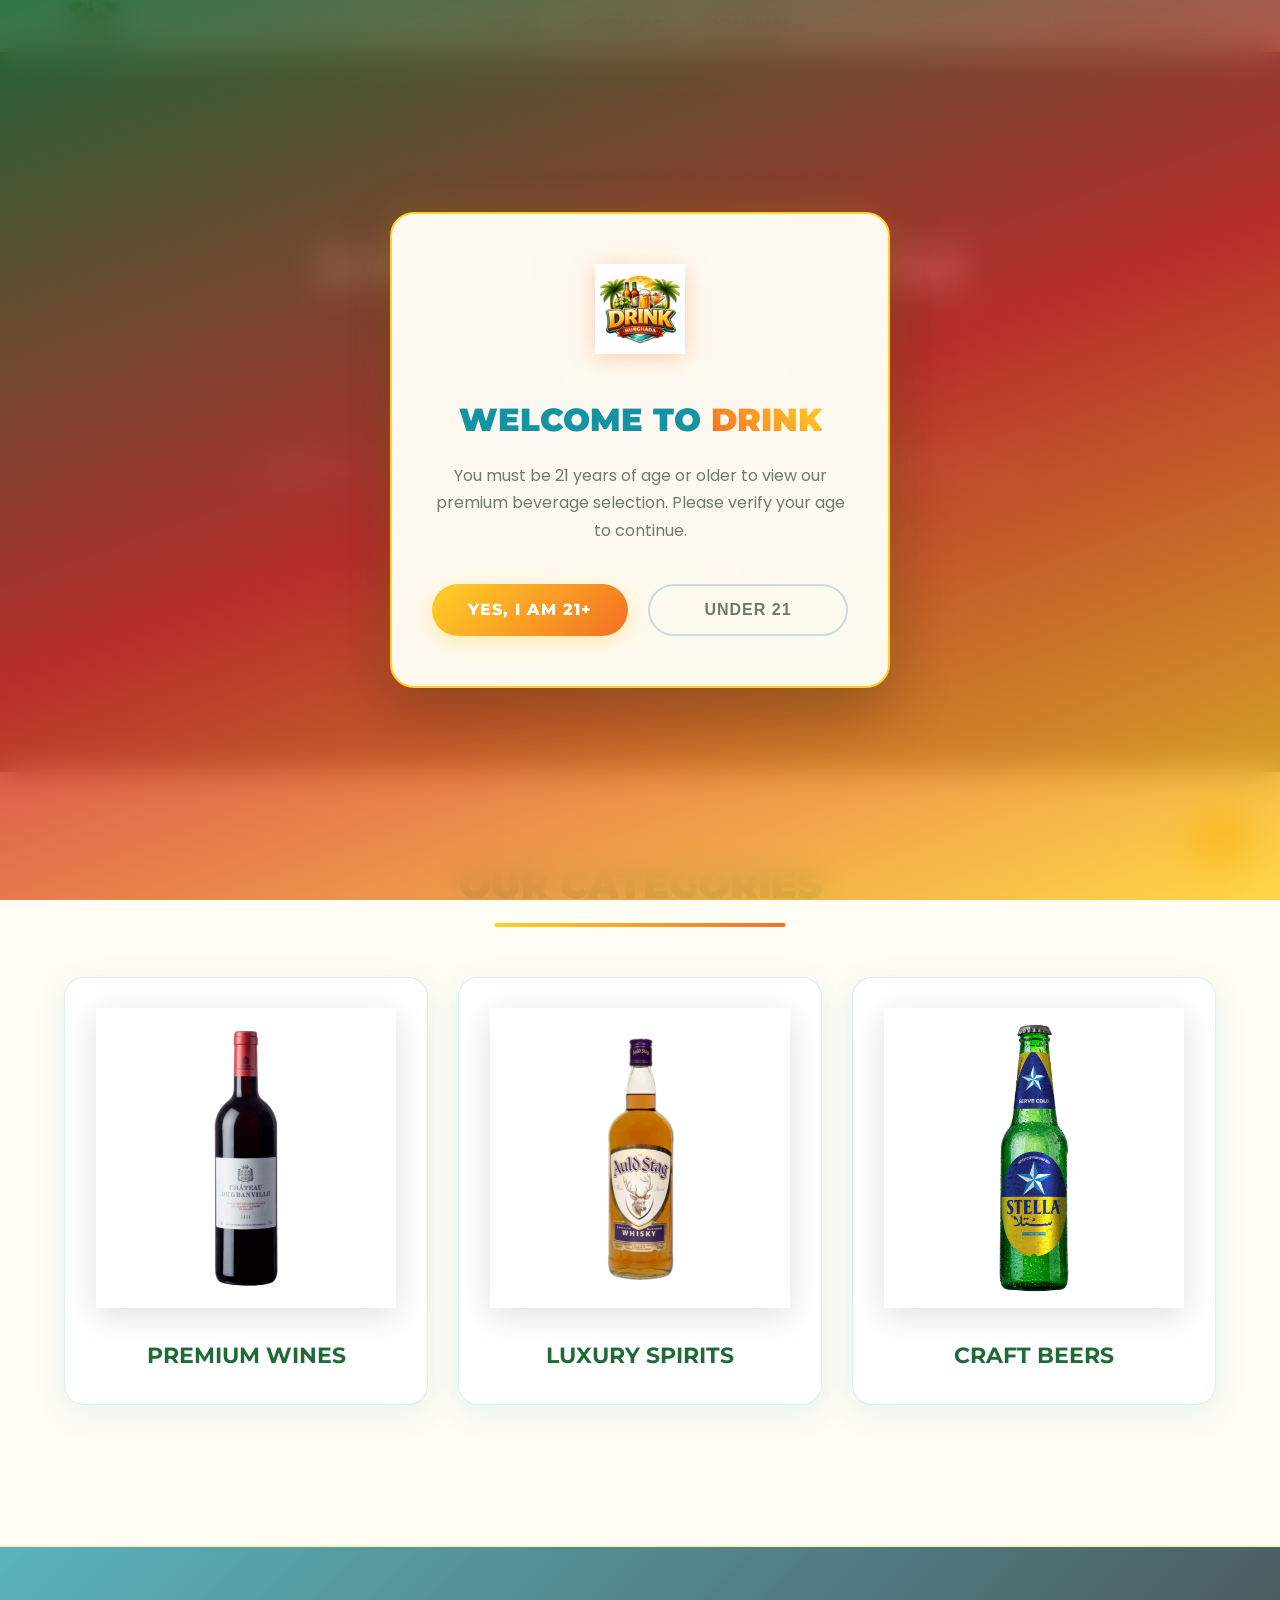
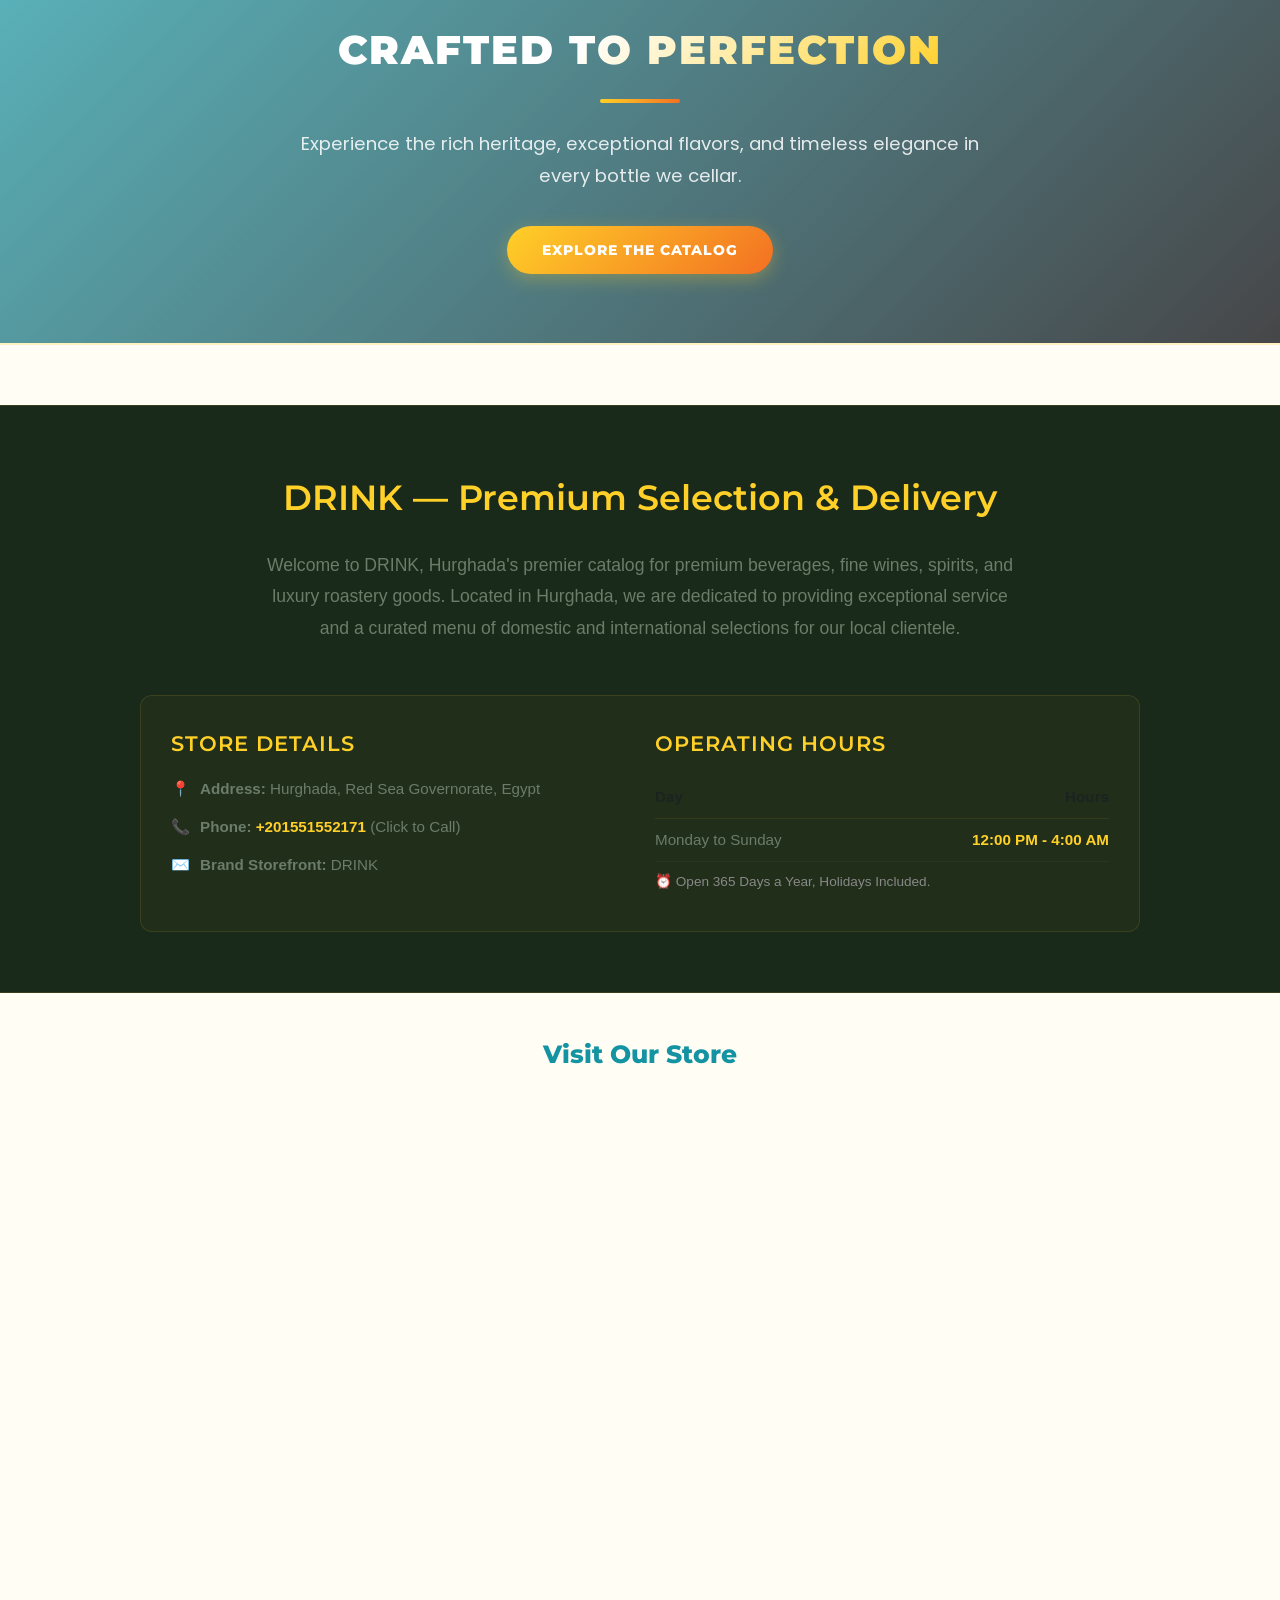
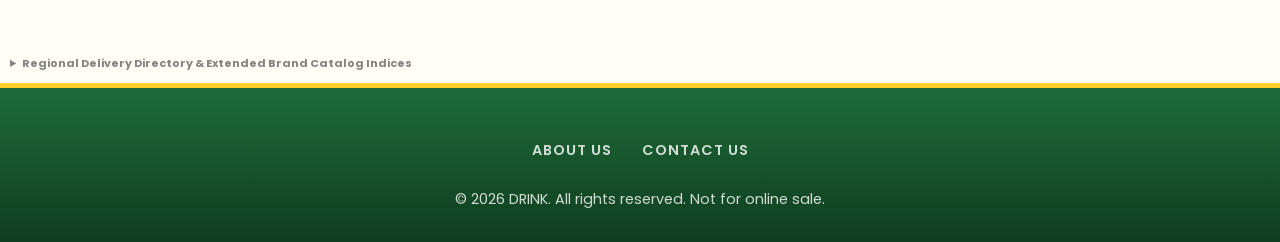
==== commit dd7b7179: "Update index.html - JS slideshow, compressed images, color balance" ====
--- a/index.html
+++ b/index.html
@@ -87,6 +87,11 @@
             <div class="hero-slideshow">
                 <div class="slide slide-1"></div>
                 <div class="slide slide-2"></div>
+                <div class="slide slide-3"></div>
+                <div class="slide slide-4"></div>
+                <div class="slide slide-5"></div>
+            </div>
+                <div class="slide slide-2"></div>
                 <div class="slide slide-3"></div>
                 <div class="slide slide-4"></div>
                 <div class="slide slide-5"></div>
--- a/css/style.css
+++ b/css/style.css
@@ -13,13 +13,13 @@
     /* ─── Environmental (Teal 15% + Green 15% + Sand 15%) ─── */
     --sea-teal:      #1493A3;
     --sea-light:     #1BBDD4;
-    --palm-green:    #1E6B38;
+    --palm-green: #1E6B38; /* Muted green (50% less vibrant) */
     --sand-bg:       #FFFDF4;
     --sand-card:     #FFF9EC;
 
     /* ─── Structure & Accents (Brown 10% + Red 10%) ─── */
     --wood-brown:    #8B4513;
-    --brand-red:     #9E1B1E;
+    --brand-red: #D32F2F;
 
     /* ─── Neutral Aliases ─── */
     --bg-main:       var(--sand-bg);
@@ -98,29 +98,13 @@
 .hero-slideshow .slide {
     position: absolute; top: 0; left: 0; width: 100%; height: 100%;
     background-size: cover; background-position: center;
-    opacity: 0; animation: fadeSlide 15s infinite;
-}
-.slide-1 { background-image: url('../images/banner.png');   animation-delay: 0s;  }
-.slide-2 { background-image: url('../images/slide1.png');   animation-delay: 2.5s;  }
-.slide-3 { 
-    background-image: url('../images/spirit/RTD/ID Double Edge Energy 275ml.png'); 
-    animation-delay: 5.0s; background-size: contain !important; background-repeat: no-repeat; 
-}
-.slide-4 { 
-    background-image: url('../images/spirit/Whiskey/Auld Stag Whisky 750 ml.png'); 
-    animation-delay: 7.5s; background-size: contain !important; background-repeat: no-repeat; 
-}
-.slide-5 { 
-    background-image: url('../images/Beers/Stella 330ml Bottle.png'); 
-    animation-delay: 10.0s; background-size: contain !important; background-repeat: no-repeat; 
-}
-.slide-6 { 
-    background-image: url('../images/wine/red/Chateau de Grandville Red Wine 750ml.png'); 
-    animation-delay: 12.5s; background-size: contain !important; background-repeat: no-repeat; 
-}
-
-@keyframes fadeSlide {
-    0%   { opacity: 0; transform: scale(1.00); }
+    opacity: 0; /* JS handles animation */
+}
+.slide-1 { background-image: url('../images/banner_comp.jpg'); }
+.slide-2 { background-image: url('../images/categories/rtds.webp'); }
+.slide-3 { background-image: url('../images/categories/wines_comp.jpg'); }
+.slide-4 { background-image: url('../images/categories/spirits.webp'); }
+.slide-5 { background-image: url('../images/categories/beer.webp'); }
     3.3% { opacity: 1; transform: scale(1.01); }
     16.6%{ opacity: 1; transform: scale(1.03); }
     20.0%{ opacity: 0; transform: scale(1.04); }
@@ -129,7 +113,7 @@
 
 .hero::before {
     content: ''; position: absolute; inset: 0;
-    background: linear-gradient(160deg, rgba(30, 107, 56, 0.55) 0%, rgba(20, 147, 163, 0.45) 100%);
+    background: linear-gradient(160deg, rgba(30, 107, 56, 0.45) 0%, rgba(211, 47, 47, 0.35) 50%, rgba(255, 208, 40, 0.35) 100%);
     z-index: 1;
 }
 .hero-content { position: relative; z-index: 2; max-width: 800px; padding: 0 20px; }
@@ -359,7 +343,7 @@
 /* ─── Age Gate ─── */
 .age-gate-overlay {
     position: fixed; inset: 0;
-    background: linear-gradient(160deg, rgba(30, 107, 56, 0.97) 0%, rgba(20, 147, 163, 0.95) 100%);
+    background: linear-gradient(160deg, rgba(30, 107, 56, 0.92) 0%, rgba(211, 47, 47, 0.85) 50%, rgba(255, 208, 40, 0.85) 100%);
     backdrop-filter: blur(16px);
     z-index: 9999; display: flex; align-items: center; justify-content: center;
     padding: 20px; opacity: 0; transition: opacity 0.5s ease;
@@ -485,7 +469,7 @@
 @media (hover: none) or (max-width: 1024px) { .parallax-section { background-attachment: scroll; } }
 .parallax-overlay {
     position: absolute; inset: 0;
-    background: linear-gradient(135deg, rgba(30, 107, 56, 0.82) 0%, rgba(20, 147, 163, 0.65) 100%);
+    background: linear-gradient(135deg, rgba(20, 147, 163, 0.70) 0%, rgba(30, 30, 35, 0.82) 100%);
     backdrop-filter: blur(2px); z-index: 1;
 }
 .parallax-content {
@@ -536,7 +520,7 @@
 }
 .portal-card-overlay {
     position: absolute; inset: 0;
-    background: linear-gradient(to top, rgba(30, 107, 56, 0.88) 0%, rgba(20, 147, 163, 0.3) 60%, rgba(10,10,10,0.1) 100%);
+    background: linear-gradient(to top, rgba(20, 147, 163, 0.88) 0%, rgba(30, 30, 35, 0.4) 60%, rgba(10,10,10,0.1) 100%);
     transition: opacity 0.4s ease; z-index: 2;
 }
 .portal-card-content { position: relative; z-index: 3; width: 100%; }
@@ -566,7 +550,7 @@
 }
 .category-hero-overlay {
     position: absolute; inset: 0;
-    background: linear-gradient(135deg, rgba(30, 107, 56, 0.85) 0%, rgba(20, 147, 163, 0.65) 100%);
+    background: linear-gradient(135deg, rgba(20, 147, 163, 0.85) 0%, rgba(30, 30, 35, 0.75) 100%);
     backdrop-filter: blur(1px); z-index: 2;
 }
 .category-hero-content { position: relative; z-index: 3; max-width: 800px; padding: 20px; }
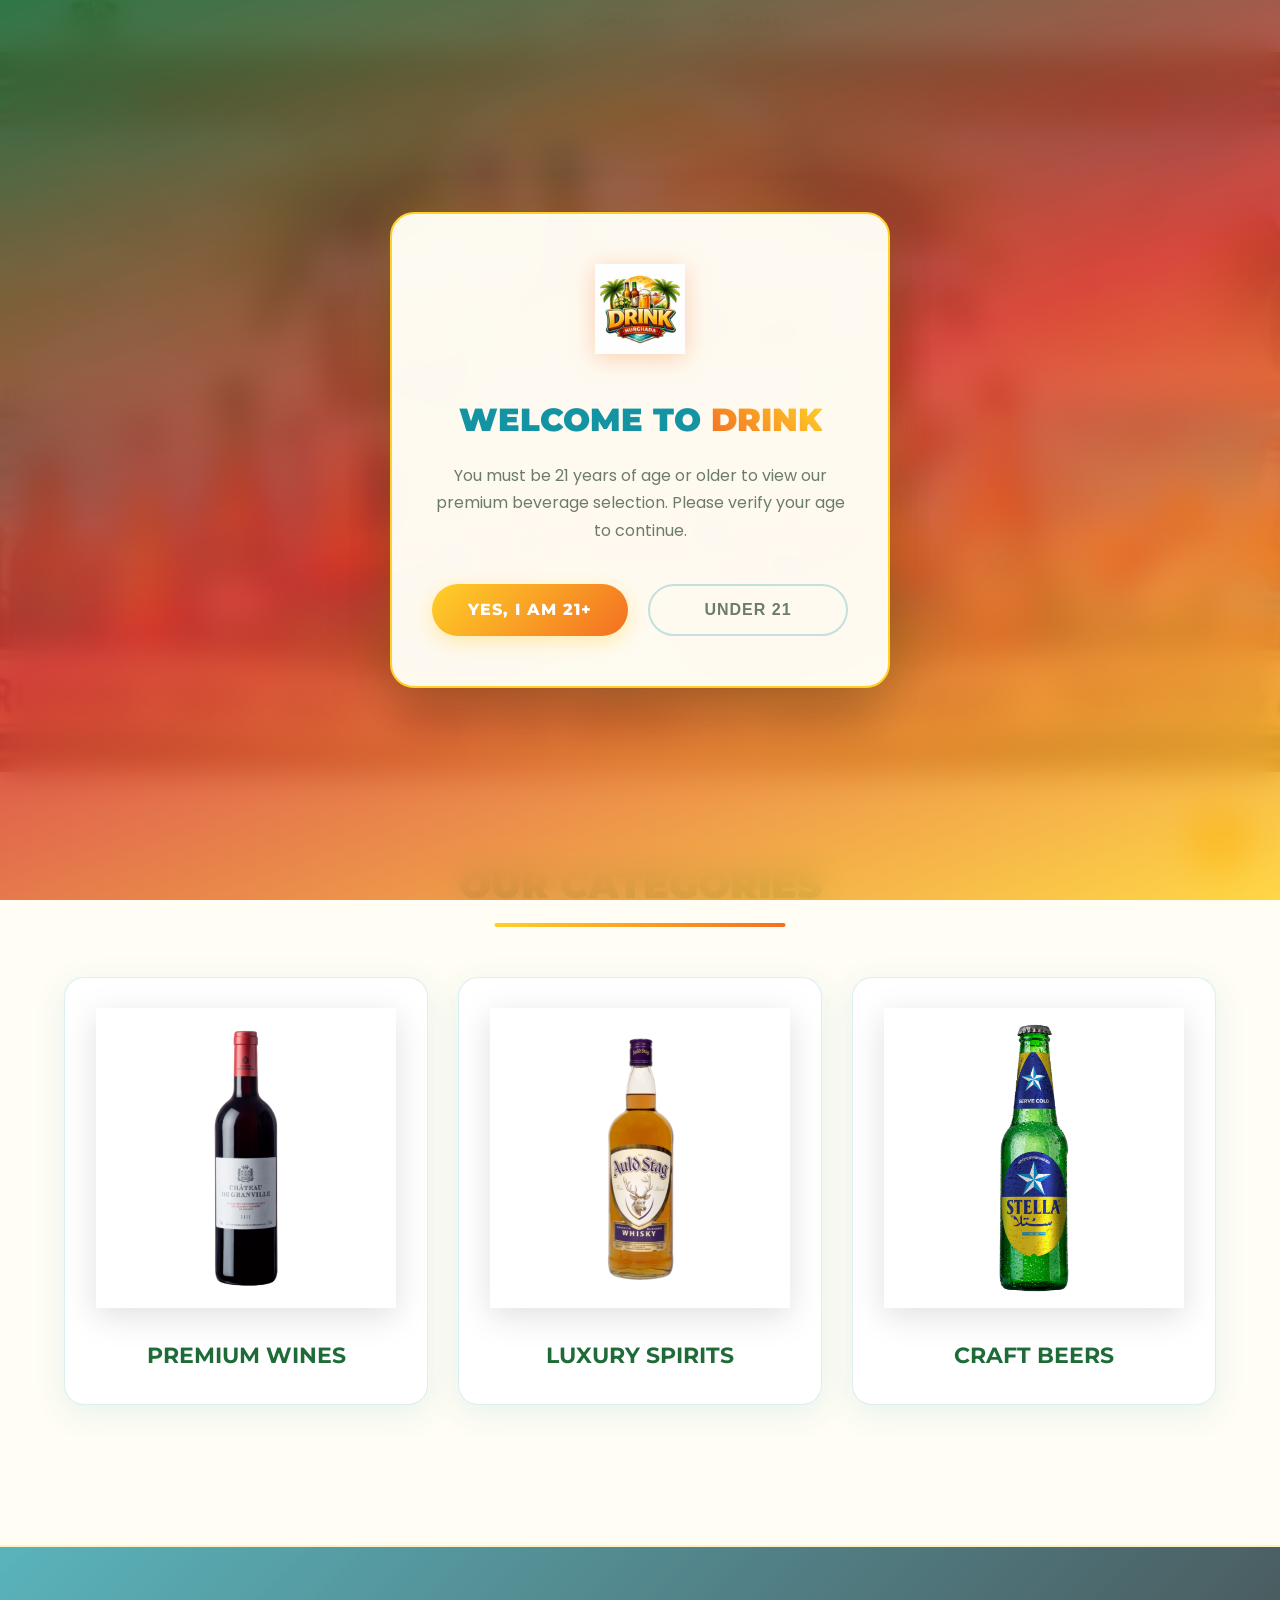
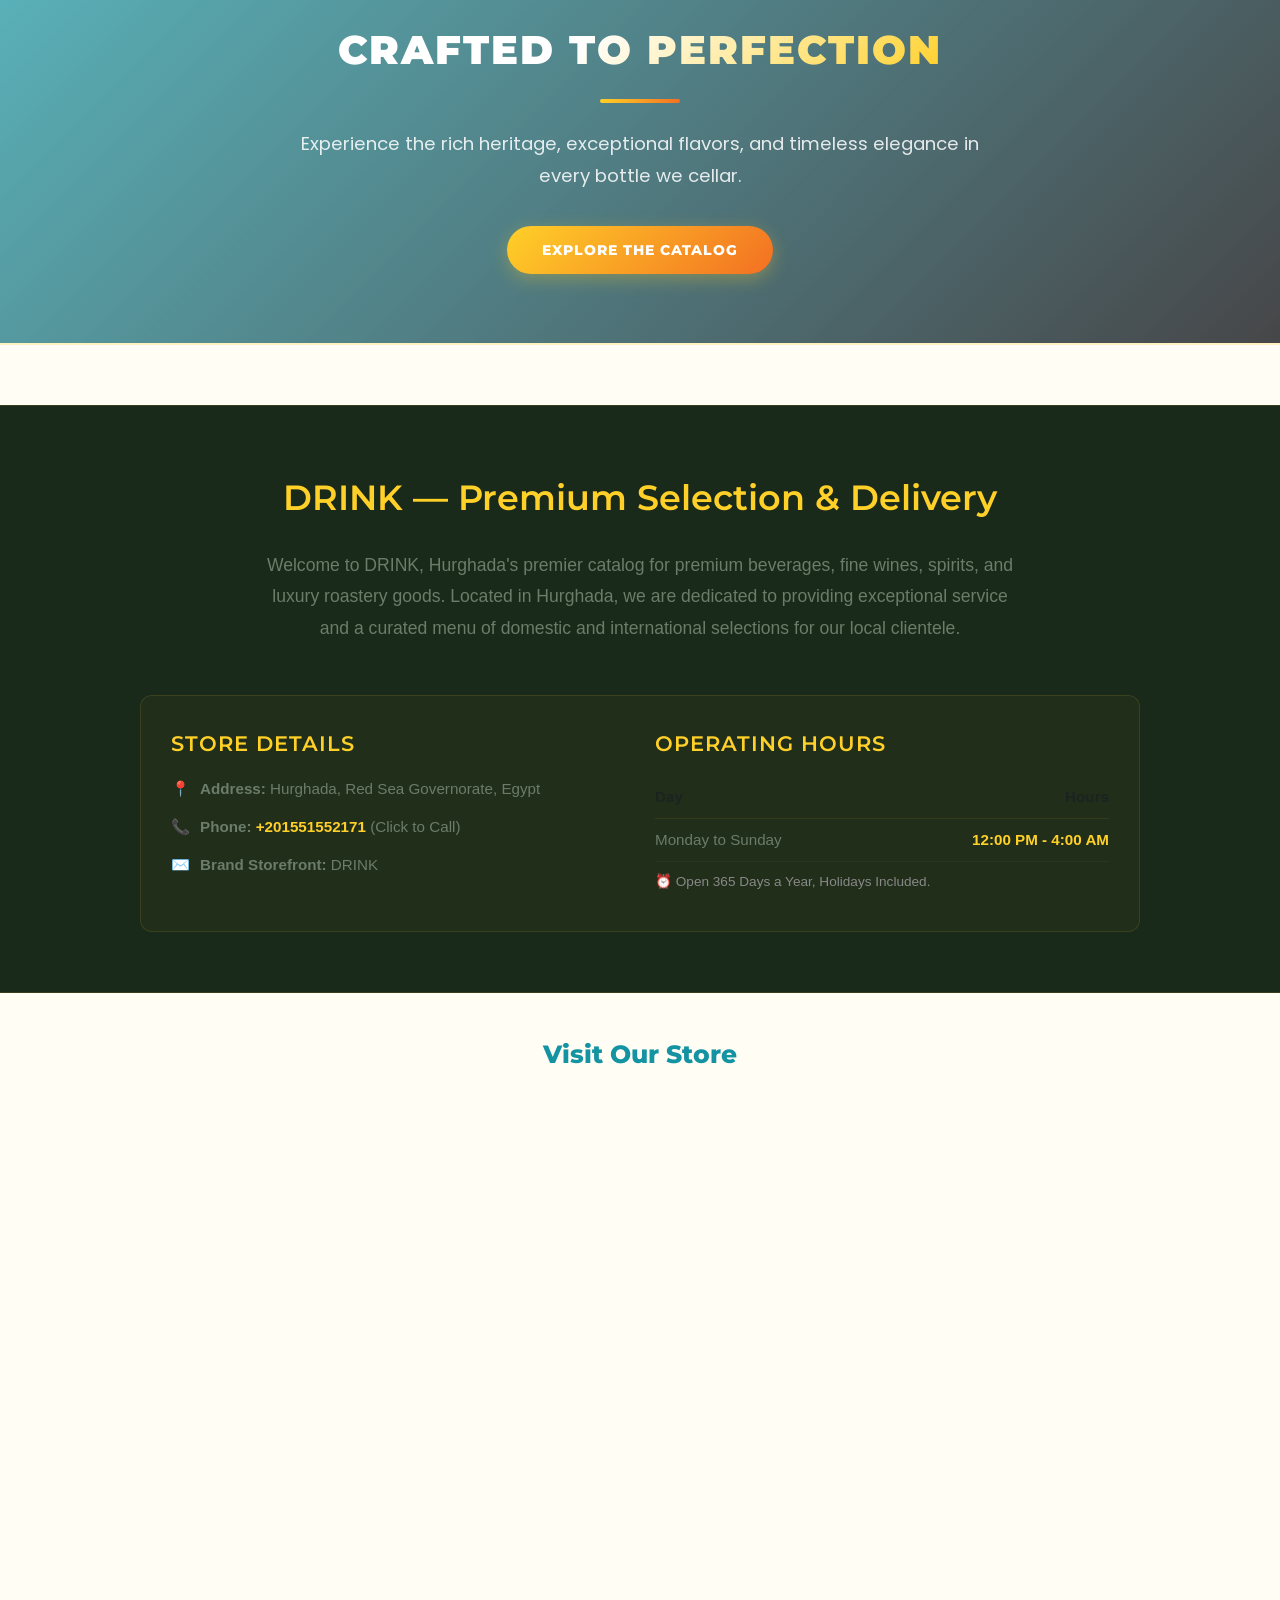
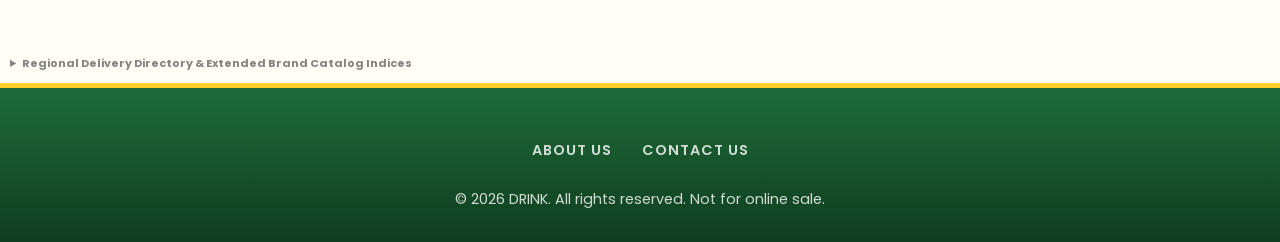
==== commit 52865da0: "Update index.html - Fix Open Graph Meta Tags for Facebook/WhatsApp" ====
--- a/index.html
+++ b/index.html
@@ -3,13 +3,13 @@
 <head>
     <meta charset="UTF-8">
     <meta name="viewport" content="width=device-width, initial-scale=1.0">
-    <title>DRINK | Alcohol retail monopoly in Alexandria</title>
-    <meta name="description" content="Visit DRINK in As Soyouf Bahri, Alexandria for your premium beverage needs. As a leading Alcohol retail monopoly, we offer fine wines, spirits, and craft beers with dedicated services.">
-    <meta property="og:title" content="DRINK | Alcohol retail monopoly in Alexandria">
-    <meta property="og:description" content="Visit DRINK in As Soyouf Bahri, Alexandria for your premium beverage needs. As a leading Alcohol retail monopoly, we offer fine wines, spirits, and craft beers with dedicated services.">
-    <meta property="og:image" content="https://rasenrengan.github.io/beverage-catalog/images/logo.png">
-    <meta property="og:url" content="https://rasenrengan.github.io/beverage-catalog/">
-    <meta name="keywords" content="Liquor store, Alcohol retail monopoly, Wine store, Spirits shop, Beer distributor, Wine and spirits shop, Premium liquor boutique, Local bottle shop, Off-license shop, Duty free shop, Imported beverage store, Boutique wine seller, Craft beer outlet, Tobacco store, Premium smoke shop, Cigar lounge inventory, Vape shop near me, E-cigarette retailer, Premium roastery, Nuts and snacks shop, Gourmet snack market, Convenience store, Late night retail store, Alcohol boutique, Beverage warehouse, محل خمور, محل مشروبات كحولية, بيع تمور ومكسرات, محمصة تسالي, محل سجائر وتطباخ, معرض مشروبات, متجر ويسكي ونبيذ, Cheers shop alternative, Drinkies style shop, Alcohol shop near me, Nearest liquor outlet, Premium beverage vendor, Local wine merchant, Craft brewery collection, High-end spirit retailer, Import snack depot, Luxury tobacco dealer, Specialized drink center, Retail alcohol supplier, Neighborhood bottle shop, Exclusive vintage cellar, Local smoke distributor, Roastery and beverage hub, Elite drink boutique, Urban bottle depot, Hurghada, Hurghada Governorate, Downtown Hurghada, El Dahar, Sekalla, El Ahyaa, El Kawsar, Sahl Hasheesh, Makadi Bay, El Gouna, Safaga Road, New Hurghada, الإسكندرية, سيدي بشر, ميامي الإسكندرية, العصافرة, المندرة, المنتزه, أبو قير, السيوف بحري, سموحة, كفر عبده, سيدي جابر, رشدي, جليم, سان ستيفانو, سبورتنج, ستانلي, كليوباترا, الإبراهيمية, محطة الرمل, المنشية, العجمي, 24/7 delivery Alexandria, Late night home delivery, Fast drink delivery Sidi Beshr, Midnight snack delivery, Express beverage dispatch, Home delivery alcohol Alexandria, Quick phone order delivery, 24 hour convenience dispatch, Instant roastery delivery, Tobacco home delivery Alexandria, Late night hosting supplies, Fast ice cube delivery, Mixers and soda delivery, Cold drinks fast delivery, Weekend party delivery service, تليفون دليفري سيدي بشر, توصيل مكسرات ومقرمشات, خدمة توصيل ٢٤ ساعة, دليفري مشروبات الإسكندرية, طلبات خدمة منازل سيدي بشر, Same day bottle delivery, Contactless beverage drop-off, On-demand liquor delivery, Direct storefront dispatch, VIP home delivery service, Fast response delivery line, Prompt snack delivery, Scheduled catering delivery, Local district courier service, Alexandria beach delivery hotline, Late night drink runner, Overnight delivery Alexandria, Speed beverage courier, Neighborhood delivery network, Top-tier logistics delivery, Quick-turnaround retail dispatch, 24-7 retail fulfillment, Midnight courier service, Premium delivery fleet, Immediate checkout delivery, Alexandria coastline delivery, Doorstep retail delivery, Premium snack courier, Fast-track order execution, Priority delivery routing, Central Alexandria speed delivery, East Alexandria express delivery, Main street courier dispatch, Instant cart delivery, Quick-response shop delivery, Premium fine wines, Luxury imported spirits, Craft beers Egypt, Red wine collection, Crisp white wines, Sparking wine bottles, Rose wine selection, Blended scotch whisky, Single malt whiskey, Premium vodka brands, Botanical dry gin, Aged dark rum, White rum mixers, Imported silver tequila, Gold tequila shots, Premium aperitifs, Herbal liqueurs, Triple sec and curaçao, Cold lager beers, Local premium pilsner, Strong dark ale, Non-alcoholic malt beverages, Flavored cider bottles, Cocktail base ingredients, Classic vermouth sweet, Dry vermouth for martinis, Cognac and brandy selection, Single-estate vintage wines, Imported authentic champagne, نبيذ فاخر الإسكندرية, ويسكي مستورد, فودكا ممتازة, بيرة كرافت, مشروبات روحية فاخرة, زجاجات نبيذ أحمر, تشكيلة مشروبات الحفلات, Alcoholic sparkling seltzers, Premium bourbon selection, Tennessee sour mash whiskey, Authentic Mexican mezcal, Traditional aniseed arak, Premium dessert wines, Light body summer beers, Full-bodied red wines, Oak-aged spirit reserve, Export-strength premium beers, International beverage menu, High-end cocktail spirits, Distilled premium spirits, Quality fermented beverages, Limited edition bottle stock, Top-shelf liquor cabinet, Well-known global spirits, Rare vintage bottle find, Exclusive liquor presentation, Standard bar stock essentials, Smooth drinking single malts, Triple-distilled vodka smooth, Traditional botanical recipe gin, Premium dark sugar cane rum, Refined agave blue tequila, Infused specialty spirits, Ice cold canned beers, Premium microbrew selection, Gourmet table wines, High-end hospitality alcohol, Fine dining wine supply, Traditional European wines, South American wine imports, Local Egyptian beverage varieties, Refreshing cold spirit mixers, Curated bottle selection, Premium bar cart stock, Connoisseur whiskey collection, Ultra-premium vodka selection, Small-batch gin botanical, Aged reserve brandy cellar, Premium sparkling wine toast, Hand-selected wine inventory, Elegant presentation gift bottles, Premium roastery goods, Roasted salted cashews, Luxury roasted pistachios, Smoked almonds Alexandria, Raw health nut mixes, Gourmet hazelnut stock, Toasted premium seeds, Extra-quality Egyptian roastery, Spicy snack crackers, International potato chips, Imported luxury chocolates, Premium cocktail mixers, Tonic water cans, Ginger ale bottle pack, Club soda multipacks, Fresh energy drinks, Premium crystal glassware, Cocktail shakers and tools, Large party ice bags, Crushed ice supply near me, High-end smoking accessories, Filtered premium cigarettes, Imported Cuban cigar selection, Elegant wood humidor storage, Premium e-liquid salt nic, Pod modification accessories, High-grade roastery kernels, Selected nut assortments, Freshly packaged salted nuts, Roasted macadamia nuts premium, Barbecue flavored snacks, Carbonated beverage mixers, Low-calorie tonic waters, Premium sparkling water bottles, Hand-cut cocktail ice chunks, Premium party snack catering, Luxury retail lifestyle goods, High-end checkout counters snacks, DRINK store catalog highlights, premium vodka delivery, dry gin botanical, blended scotch whiskey, imported tequila silver, aged dark rum, local craft beer, premium white wine, vintage red wine, sparkling champagne bottles, ice cold lager cans, cocktail mixers and spirits, وير مكسرات وتمور, Stella Lager, Sakara Gold, Sakara King 10%, Meister Max 8%, Luxor Classic Lager, Luxor Weizen, Desperados Egypt, Heineken Egypt, SOL Bottle, Omar Khayyam Red, Omar Khayyam White, Omar Khayyam Rose, Shahrazade Red Wine, Shahrazade White, Grand Marquis Cabernet Sauvignon, Grand Marquis Pinot Blanc, Beausoleil d'Egypte Syrah, Beausoleil Merlot, Chateau de Grandville, Castello Di Trevi, Cape Bay Merlot, Cape Bay Chardonnay, Obelisk Red, Obelisk White, Obelisk Rosetta Rose, Aida Valmont Sparkling White, Jardin du Nil, Cru des Ptolemees, Baila Red Wine, Chateau Byblos, ID Vodka Blue40, ID Vodka Black50, Devlin Blended Whiskey, Black Rhino Whisky, Cubana Rum Smooth, Cubana Rum Gold, Harry's Premium Gin, Swan Premium Vodka, Malvado Tequila Silver, Malvado Tequila Gold, Mosaic Vodka Bartender Edition, Mosaic Gin, Mosaic Whisky, Mosaic Rum White, Mosaic Cognac Style, Mosaic Ouzo, Arak Kesrouan, Skinos Mastiha Spirit, ID Edge, ID Double Edge Energy 10%, ID Double Edge Peach, ID Double Edge Watermelon, ID XXX Cherry 15%, ID XXX Watermelon, ID XXXX Mango 20%, Blue40 Freeze Sky Colada, Blue40 Freeze Pink Berry, Blue40 Freeze Original Lemon, Butler's Gin Lime 15%, Butler's Lemon Mint 10%, Butler's XXXX Lemon Mint 20%">
+    <title>DRINK | Premium Beverage Retail in Hurghada</title>
+    <meta name="description" content="Visit DRINK in Hurghada for your premium beverage needs. We offer fine wines, luxury spirits, and craft beers with dedicated services across the Red Sea coast.">
+    <meta property="og:title" content="DRINK | Premium Beverage Retail in Hurghada">
+    <meta property="og:description" content="Visit DRINK in Hurghada for your premium beverage needs. We offer fine wines, luxury spirits, and craft beers with dedicated services across the Red Sea coast.">
+    <meta property="og:image" content="https://rasenrengan.github.io/Drink/images/banner_comp.jpg">
+    <meta property="og:url" content="https://rasenrengan.github.io/Drink/">
+    <meta name="keywords" content="Liquor store, Alcohol retail monopoly, Wine store, Spirits shop, Beer distributor, Wine and spirits shop, Premium liquor boutique, Local bottle shop, Off-license shop, Duty free shop, Imported beverage store, Boutique wine seller, Craft beer outlet, Tobacco store, Premium smoke shop, Cigar lounge inventory, Vape shop near me, E-cigarette retailer, Premium roastery, Nuts and snacks shop, Gourmet snack market, Convenience store, Late night retail store, Alcohol boutique, Beverage warehouse, محل خمور, محل مشروبات كحولية, بيع تمور ومكسرات, محمصة تسالي, محل سجائر وتطباخ, معرض مشروبات, متجر ويسكي ونبيذ, Cheers shop alternative, Drinkies style shop, Alcohol shop near me, Nearest liquor outlet, Premium beverage vendor, Local wine merchant, Craft brewery collection, High-end spirit retailer, Import snack depot, Luxury tobacco dealer, Specialized drink center, Retail alcohol supplier, Neighborhood bottle shop, Exclusive vintage cellar, Local smoke distributor, Roastery and beverage hub, Elite drink boutique, Urban bottle depot, Hurghada, Hurghada Governorate, Downtown Hurghada, El Dahar, Sekalla, El Ahyaa, El Kawsar, Sahl Hasheesh, Makadi Bay, El Gouna, Safaga Road, New Hurghada, الإسكندرية, سيدي بشر, ميامي الإسكندرية, العصافرة, المندرة, المنتزه, أبو قير, السيوف بحري, سموحة, كفر عبده, سيدي جابر, رشدي, جليم, سان ستيفانو, سبورتنج, ستانلي, كليوباترا, الإبراهيمية, محطة الرمل, المنشية, العجمي, 24/7 delivery Hurghada, Late night home delivery, Fast drink delivery Sekalla, Midnight snack delivery, Express beverage dispatch, Home delivery alcohol Hurghada, Quick phone order delivery, 24 hour convenience dispatch, Instant roastery delivery, Tobacco home delivery Hurghada, Late night hosting supplies, Fast ice cube delivery, Mixers and soda delivery, Cold drinks fast delivery, Weekend party delivery service, تليفون دليفري سيدي بشر, توصيل مكسرات ومقرمشات, خدمة توصيل ٢٤ ساعة, دليفري مشروبات الإسكندرية, طلبات خدمة منازل سيدي بشر, Same day bottle delivery, Contactless beverage drop-off, On-demand liquor delivery, Direct storefront dispatch, VIP home delivery service, Fast response delivery line, Prompt snack delivery, Scheduled catering delivery, Local district courier service, Hurghada beach delivery hotline, Late night drink runner, Overnight delivery Hurghada, Speed beverage courier, Neighborhood delivery network, Top-tier logistics delivery, Quick-turnaround retail dispatch, 24-7 retail fulfillment, Midnight courier service, Premium delivery fleet, Immediate checkout delivery, Hurghada coastline delivery, Doorstep retail delivery, Premium snack courier, Fast-track order execution, Priority delivery routing, Central Hurghada speed delivery, East Hurghada express delivery, Main street courier dispatch, Instant cart delivery, Quick-response shop delivery, Premium fine wines, Luxury imported spirits, Craft beers Egypt, Red wine collection, Crisp white wines, Sparking wine bottles, Rose wine selection, Blended scotch whisky, Single malt whiskey, Premium vodka brands, Botanical dry gin, Aged dark rum, White rum mixers, Imported silver tequila, Gold tequila shots, Premium aperitifs, Herbal liqueurs, Triple sec and curaçao, Cold lager beers, Local premium pilsner, Strong dark ale, Non-alcoholic malt beverages, Flavored cider bottles, Cocktail base ingredients, Classic vermouth sweet, Dry vermouth for martinis, Cognac and brandy selection, Single-estate vintage wines, Imported authentic champagne, نبيذ فاخر الإسكندرية, ويسكي مستورد, فودكا ممتازة, بيرة كرافت, مشروبات روحية فاخرة, زجاجات نبيذ أحمر, تشكيلة مشروبات الحفلات, Alcoholic sparkling seltzers, Premium bourbon selection, Tennessee sour mash whiskey, Authentic Mexican mezcal, Traditional aniseed arak, Premium dessert wines, Light body summer beers, Full-bodied red wines, Oak-aged spirit reserve, Export-strength premium beers, International beverage menu, High-end cocktail spirits, Distilled premium spirits, Quality fermented beverages, Limited edition bottle stock, Top-shelf liquor cabinet, Well-known global spirits, Rare vintage bottle find, Exclusive liquor presentation, Standard bar stock essentials, Smooth drinking single malts, Triple-distilled vodka smooth, Traditional botanical recipe gin, Premium dark sugar cane rum, Refined agave blue tequila, Infused specialty spirits, Ice cold canned beers, Premium microbrew selection, Gourmet table wines, High-end hospitality alcohol, Fine dining wine supply, Traditional European wines, South American wine imports, Local Egyptian beverage varieties, Refreshing cold spirit mixers, Curated bottle selection, Premium bar cart stock, Connoisseur whiskey collection, Ultra-premium vodka selection, Small-batch gin botanical, Aged reserve brandy cellar, Premium sparkling wine toast, Hand-selected wine inventory, Elegant presentation gift bottles, Premium roastery goods, Roasted salted cashews, Luxury roasted pistachios, Smoked almonds Hurghada, Raw health nut mixes, Gourmet hazelnut stock, Toasted premium seeds, Extra-quality Egyptian roastery, Spicy snack crackers, International potato chips, Imported luxury chocolates, Premium cocktail mixers, Tonic water cans, Ginger ale bottle pack, Club soda multipacks, Fresh energy drinks, Premium crystal glassware, Cocktail shakers and tools, Large party ice bags, Crushed ice supply near me, High-end smoking accessories, Filtered premium cigarettes, Imported Cuban cigar selection, Elegant wood humidor storage, Premium e-liquid salt nic, Pod modification accessories, High-grade roastery kernels, Selected nut assortments, Freshly packaged salted nuts, Roasted macadamia nuts premium, Barbecue flavored snacks, Carbonated beverage mixers, Low-calorie tonic waters, Premium sparkling water bottles, Hand-cut cocktail ice chunks, Premium party snack catering, Luxury retail lifestyle goods, High-end checkout counters snacks, DRINK store catalog highlights, premium vodka delivery, dry gin botanical, blended scotch whiskey, imported tequila silver, aged dark rum, local craft beer, premium white wine, vintage red wine, sparkling champagne bottles, ice cold lager cans, cocktail mixers and spirits, وير مكسرات وتمور, Stella Lager, Sakara Gold, Sakara King 10%, Meister Max 8%, Luxor Classic Lager, Luxor Weizen, Desperados Egypt, Heineken Egypt, SOL Bottle, Omar Khayyam Red, Omar Khayyam White, Omar Khayyam Rose, Shahrazade Red Wine, Shahrazade White, Grand Marquis Cabernet Sauvignon, Grand Marquis Pinot Blanc, Beausoleil d'Egypte Syrah, Beausoleil Merlot, Chateau de Grandville, Castello Di Trevi, Cape Bay Merlot, Cape Bay Chardonnay, Obelisk Red, Obelisk White, Obelisk Rosetta Rose, Aida Valmont Sparkling White, Jardin du Nil, Cru des Ptolemees, Baila Red Wine, Chateau Byblos, ID Vodka Blue40, ID Vodka Black50, Devlin Blended Whiskey, Black Rhino Whisky, Cubana Rum Smooth, Cubana Rum Gold, Harry's Premium Gin, Swan Premium Vodka, Malvado Tequila Silver, Malvado Tequila Gold, Mosaic Vodka Bartender Edition, Mosaic Gin, Mosaic Whisky, Mosaic Rum White, Mosaic Cognac Style, Mosaic Ouzo, Arak Kesrouan, Skinos Mastiha Spirit, ID Edge, ID Double Edge Energy 10%, ID Double Edge Peach, ID Double Edge Watermelon, ID XXX Cherry 15%, ID XXX Watermelon, ID XXXX Mango 20%, Blue40 Freeze Sky Colada, Blue40 Freeze Pink Berry, Blue40 Freeze Original Lemon, Butler's Gin Lime 15%, Butler's Lemon Mint 10%, Butler's XXXX Lemon Mint 20%">
     <link href="https://fonts.googleapis.com/css2?family=Montserrat:wght@400;600;700;800;900&family=Poppins:wght@300;400;500;600;700&display=swap" rel="stylesheet">
     <link rel="stylesheet" href="css/style.css">
     <script type="application/ld+json">
@@ -24,7 +24,7 @@
   "image": "https://your-github-username.github.io/beverage-catalog/assets/storefront-hero.jpg",
   "address": {
     "@type": "PostalAddress",
-    "streetAddress": "As Soyouf Bahri",
+    "streetAddress": "El Dahar",
     "addressLocality": "Qesm Al Montazah",
     "addressRegion": "Hurghada Governorate",
     "postalCode": "5517045",
@@ -58,7 +58,7 @@
     },
     {
       "@type": "AdministrativeArea",
-      "name": "Sidi Beshr"
+      "name": "Sekalla"
     },
     {
       "@type": "AdministrativeArea",
@@ -70,7 +70,7 @@
 </head>
 <body>
     <header class="navbar" title="DRINK - late night home delivery navbar catalog search">
-        <div class="logo"><a href="index.html"><img src="images/logo.png" alt="DRINK Store logo - elite liquor store and alcohol retail monopoly in Hurghada, Alexandria" title="DRINK Brand Logo"></a></div>
+        <div class="logo"><a href="index.html"><img src="images/logo.png" alt="DRINK Store logo - elite liquor store and alcohol retail monopoly in Hurghada, Hurghada" title="DRINK Brand Logo"></a></div>
         <nav>
             <a href="index.html" class="active">Home</a>
             <a href="catalog.html">Catalog</a>
--- a/css/style.css
+++ b/css/style.css
@@ -99,6 +99,14 @@
     position: absolute; top: 0; left: 0; width: 100%; height: 100%;
     background-size: cover; background-position: center;
     opacity: 0; /* JS handles animation */
+    animation: kenBurns 25s ease-in-out infinite alternate;
+    transform-origin: center;
+}
+
+@keyframes kenBurns {
+    0%   { transform: scale(1.0) translate(0, 0); }
+    50%  { transform: scale(1.08) translate(-1.5%, 1%); }
+    100% { transform: scale(1.15) translate(1%, -1.5%); }
 }
 .slide-1 { background-image: url('../images/banner_comp.jpg'); }
 .slide-2 { background-image: url('../images/categories/rtds.webp'); }
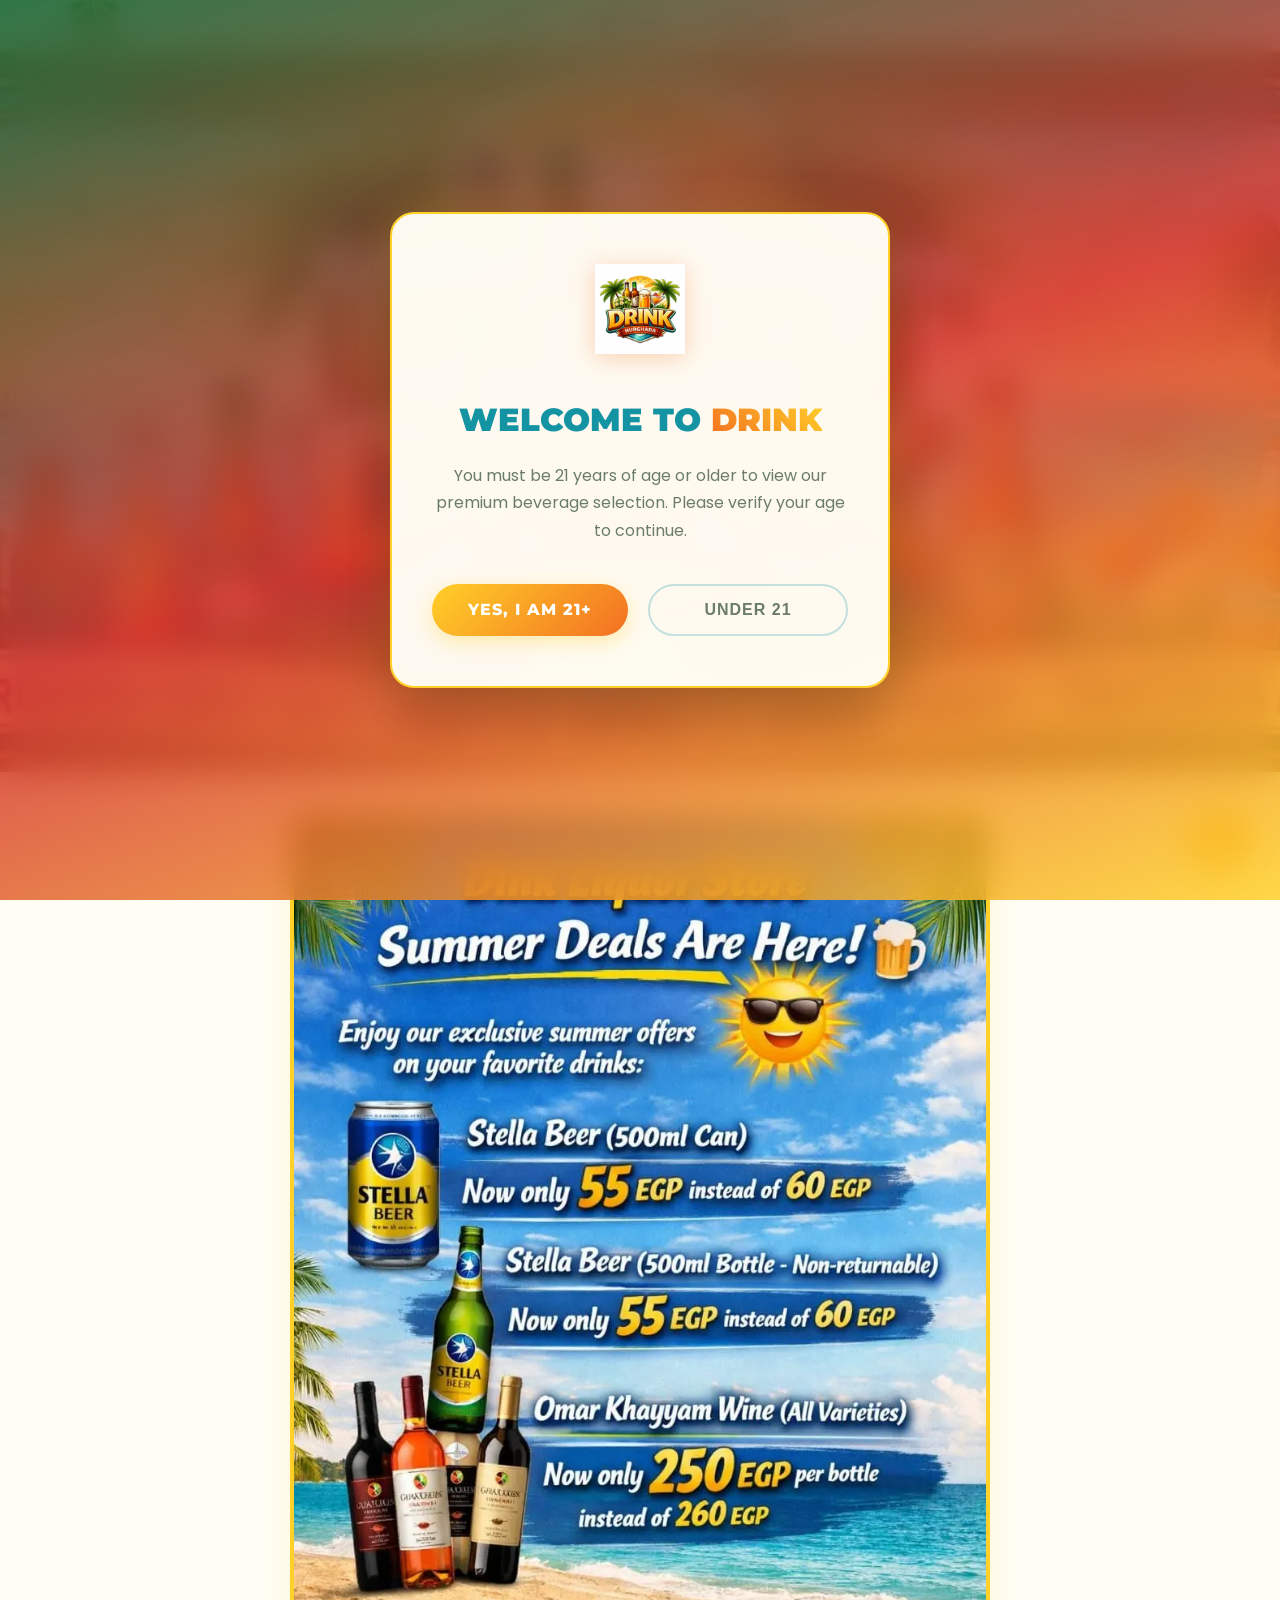
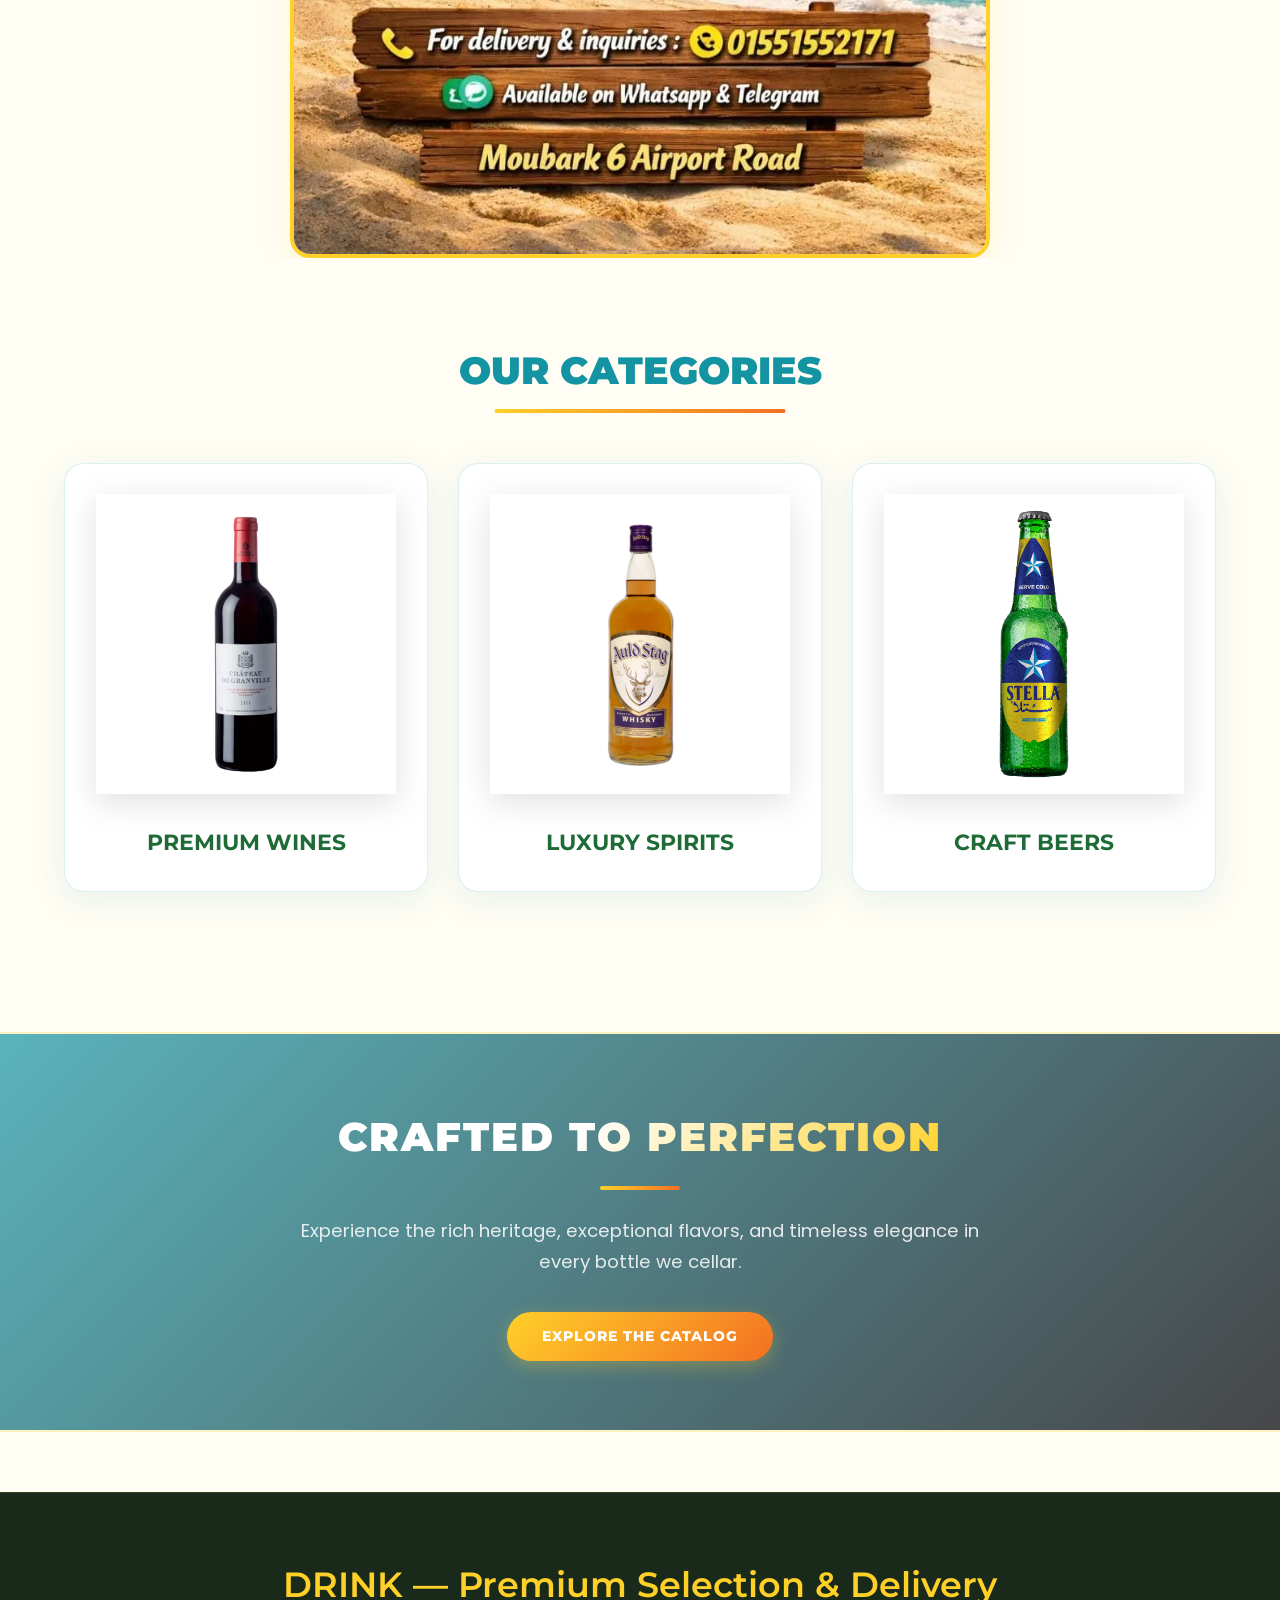
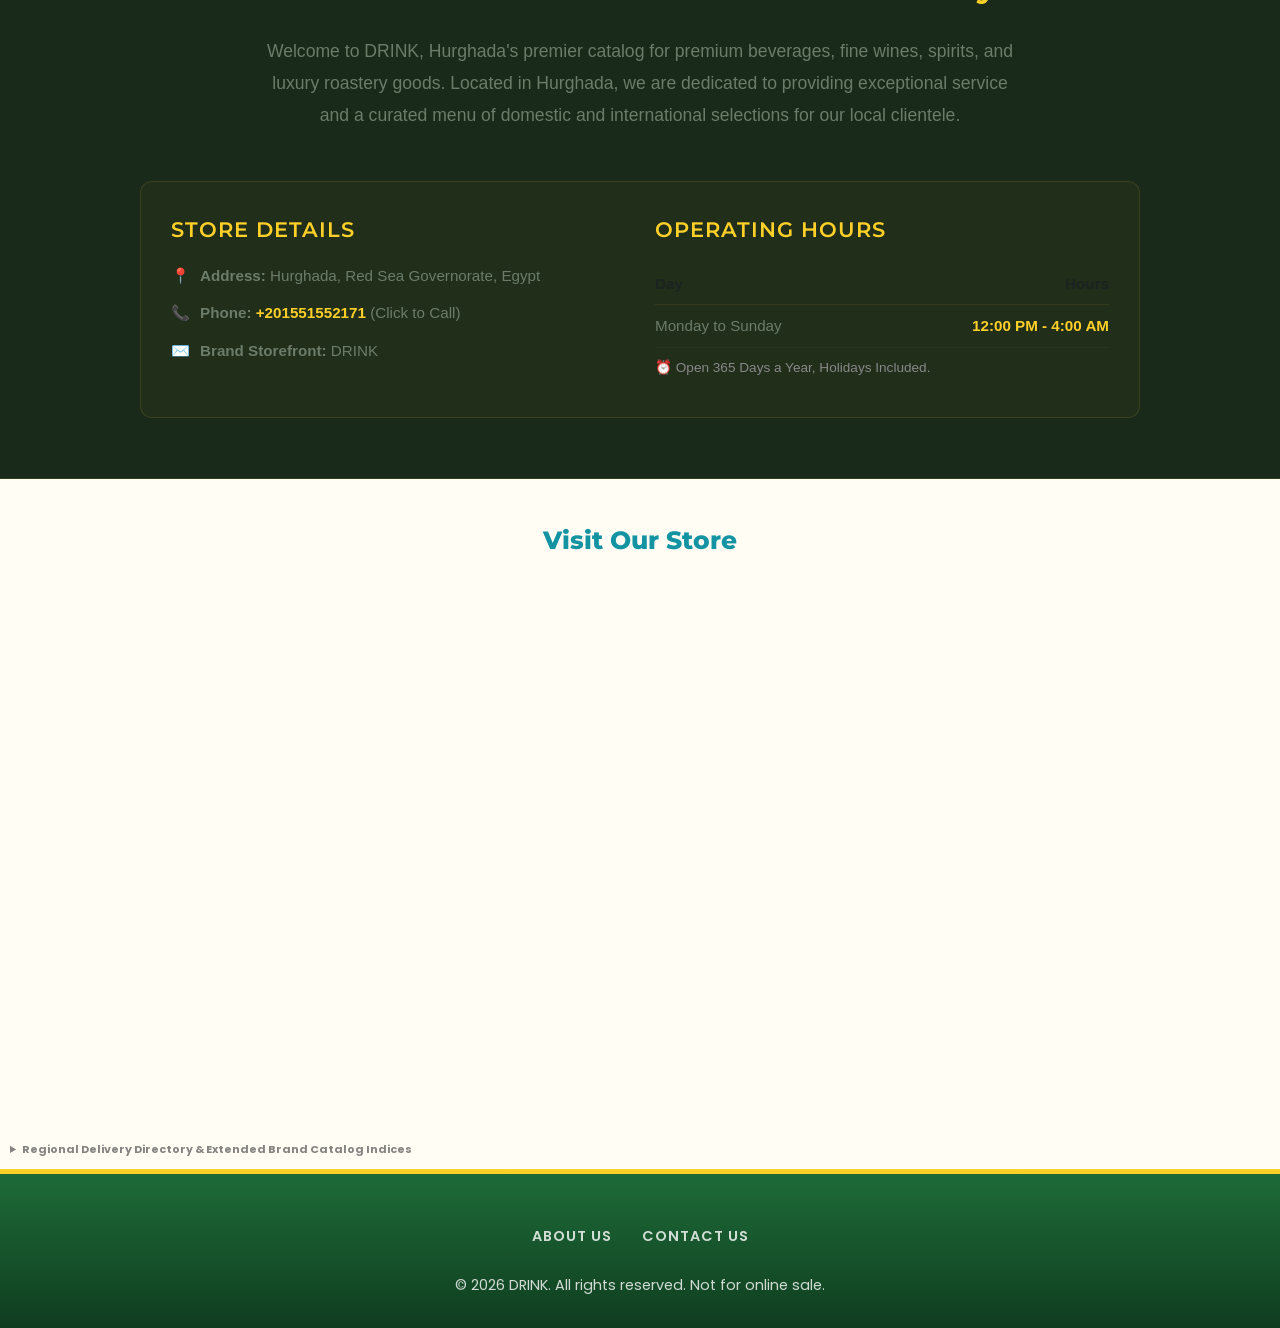
==== commit 9c569616: "Add summer deals banner as slideshow slide, static banner, and offer popup" ====
--- a/index.html
+++ b/index.html
@@ -90,17 +90,23 @@
                 <div class="slide slide-3"></div>
                 <div class="slide slide-4"></div>
                 <div class="slide slide-5"></div>
-            </div>
-                <div class="slide slide-2"></div>
-                <div class="slide slide-3"></div>
-                <div class="slide slide-4"></div>
-                <div class="slide slide-5"></div>
                 <div class="slide slide-6"></div>
             </div>
             <div class="hero-content">
                 <h1>DRINK - Premium Alcohol</h1>
                 <p>Explore our curated collection of premium wines, spirits, and beers from around the world.</p>
                 <a href="catalog.html" class="btn-primary">View Catalog</a>
+            </div>
+        </section>
+
+        <!-- Static Summer Offer Banner -->
+        <section class="summer-offer-banner" title="DRINK Summer Deals Offer Banner" style="
+            padding: 40px 5% 0 5%;
+            text-align: center;
+            background: var(--sand-bg);
+        ">
+            <div style="max-width: 700px; margin: 0 auto; border: 4px solid var(--brand-yellow); border-radius: 20px; overflow: hidden; box-shadow: 0 10px 30px rgba(255, 208, 40, 0.15); transition: transform 0.3s ease;">
+                <img src="images/summer-offer.webp" alt="Summer Offer Deals - Stella Beer 55 EGP, Omar Khayyam Wine 250 EGP" style="width: 100%; height: auto; display: block; margin: 0;">
             </div>
         </section>
 
--- a/css/style.css
+++ b/css/style.css
@@ -113,6 +113,7 @@
 .slide-3 { background-image: url('../images/categories/wines_comp.jpg'); }
 .slide-4 { background-image: url('../images/categories/spirits.webp'); }
 .slide-5 { background-image: url('../images/categories/beer.webp'); }
+.slide-6 { background-image: url('../images/summer-offer.webp'); }
     3.3% { opacity: 1; transform: scale(1.01); }
     16.6%{ opacity: 1; transform: scale(1.03); }
     20.0%{ opacity: 0; transform: scale(1.04); }
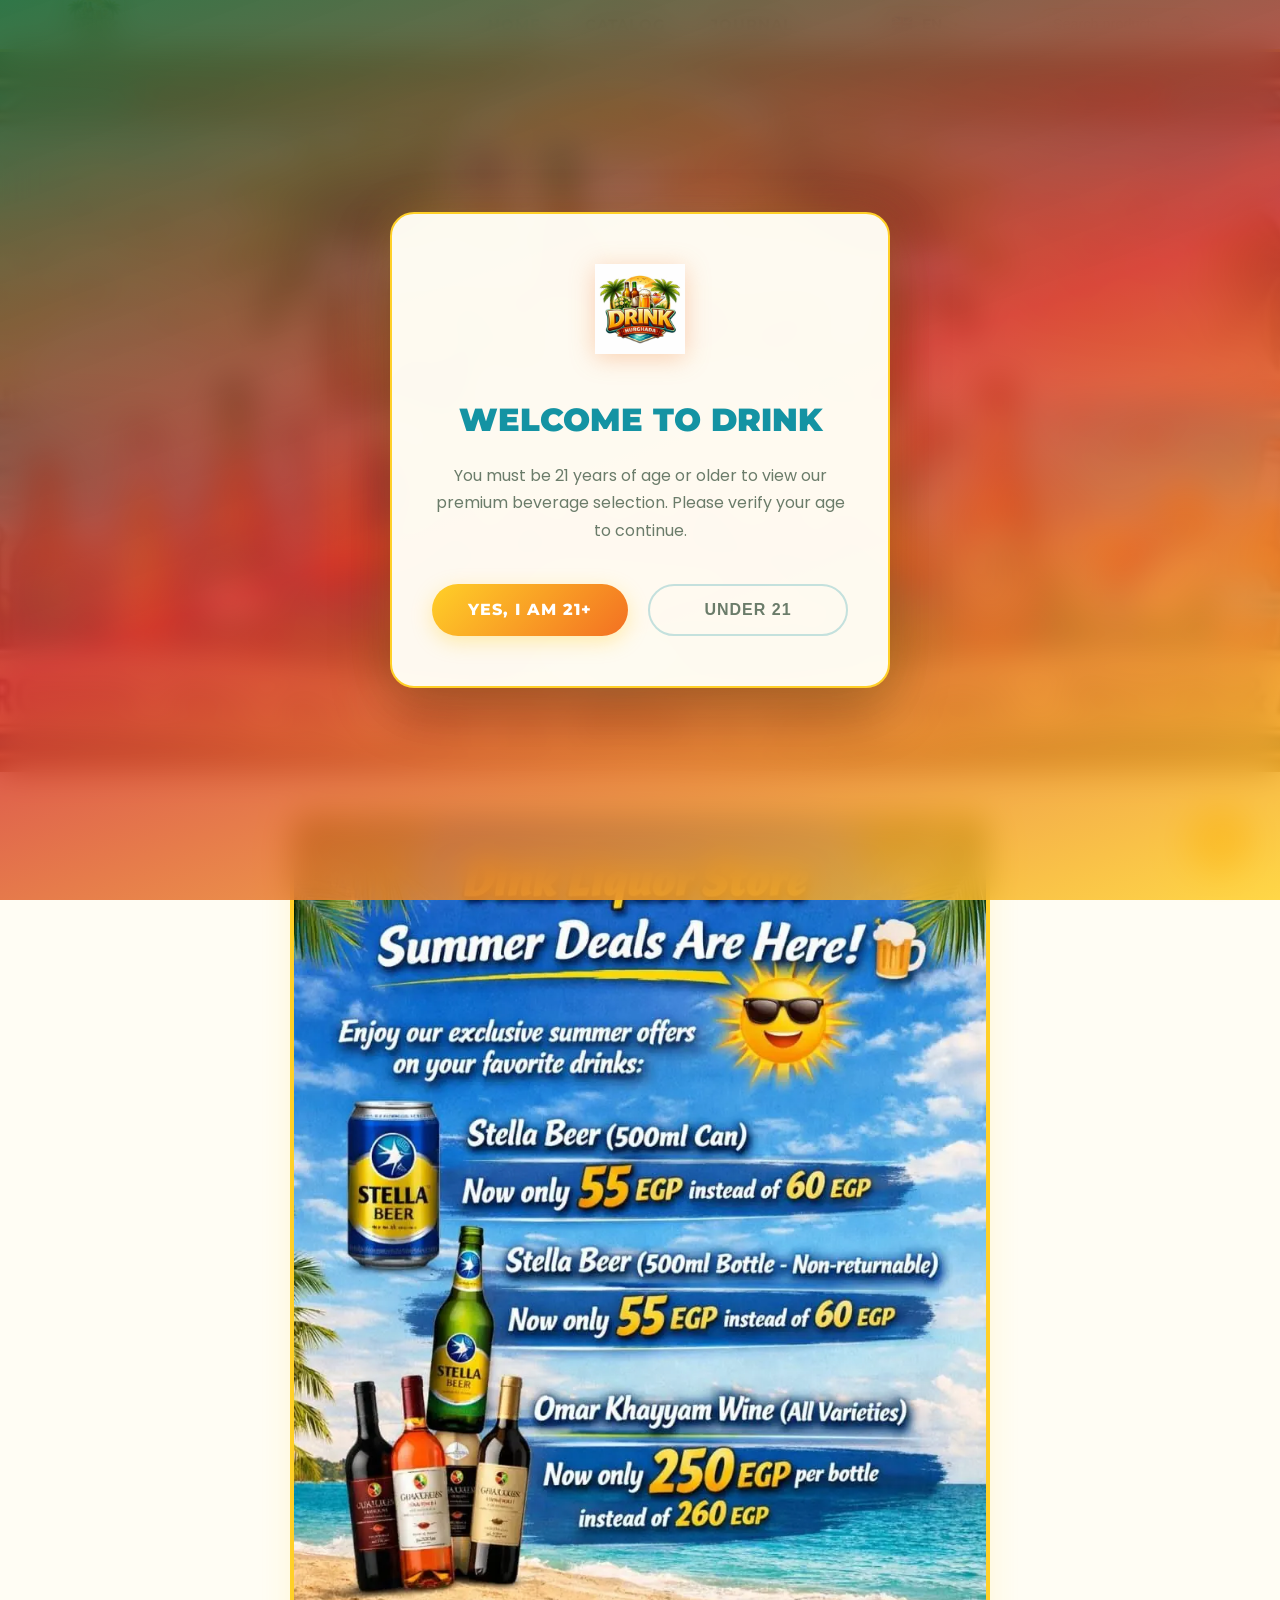
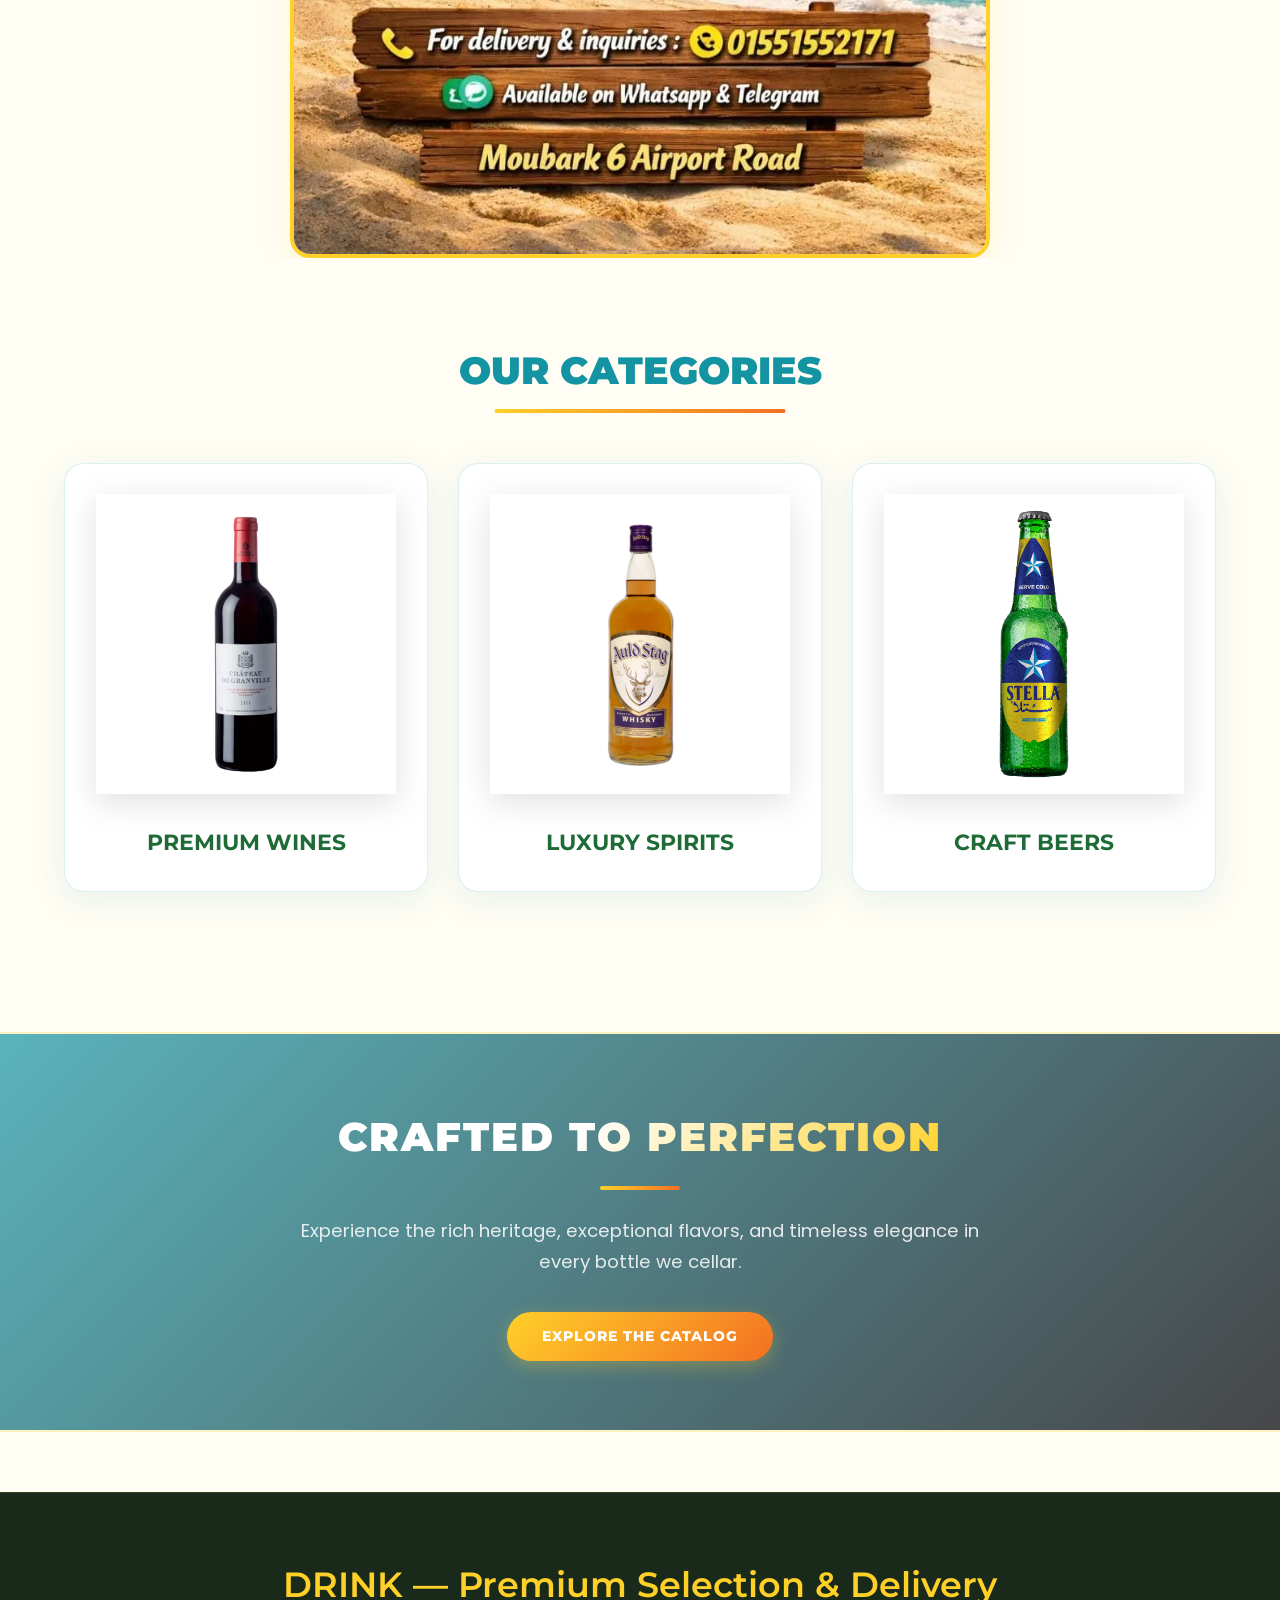
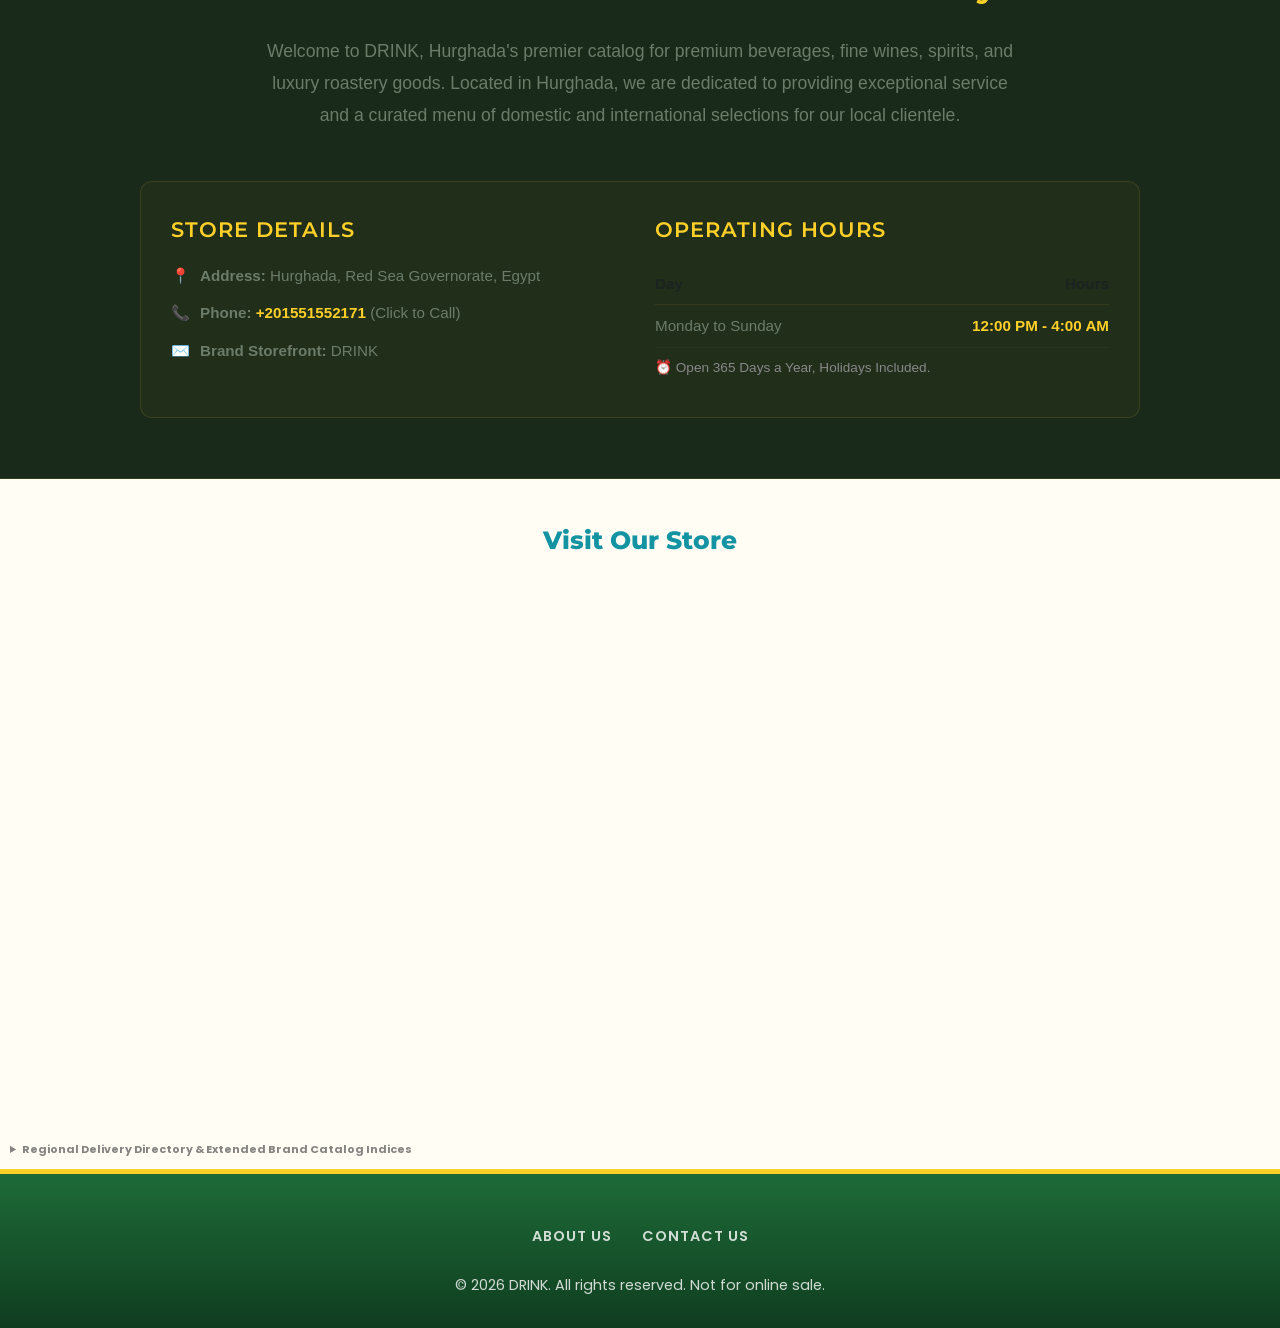
==== commit b957257a: "Update layout switcher position and add cache-busting version query parameters" ====
--- a/index.html
+++ b/index.html
@@ -11,7 +11,7 @@
     <meta property="og:url" content="https://rasenrengan.github.io/Drink/">
     <meta name="keywords" content="Liquor store, Alcohol retail monopoly, Wine store, Spirits shop, Beer distributor, Wine and spirits shop, Premium liquor boutique, Local bottle shop, Off-license shop, Duty free shop, Imported beverage store, Boutique wine seller, Craft beer outlet, Tobacco store, Premium smoke shop, Cigar lounge inventory, Vape shop near me, E-cigarette retailer, Premium roastery, Nuts and snacks shop, Gourmet snack market, Convenience store, Late night retail store, Alcohol boutique, Beverage warehouse, محل خمور, محل مشروبات كحولية, بيع تمور ومكسرات, محمصة تسالي, محل سجائر وتطباخ, معرض مشروبات, متجر ويسكي ونبيذ, Cheers shop alternative, Drinkies style shop, Alcohol shop near me, Nearest liquor outlet, Premium beverage vendor, Local wine merchant, Craft brewery collection, High-end spirit retailer, Import snack depot, Luxury tobacco dealer, Specialized drink center, Retail alcohol supplier, Neighborhood bottle shop, Exclusive vintage cellar, Local smoke distributor, Roastery and beverage hub, Elite drink boutique, Urban bottle depot, Hurghada, Hurghada Governorate, Downtown Hurghada, El Dahar, Sekalla, El Ahyaa, El Kawsar, Sahl Hasheesh, Makadi Bay, El Gouna, Safaga Road, New Hurghada, الإسكندرية, سيدي بشر, ميامي الإسكندرية, العصافرة, المندرة, المنتزه, أبو قير, السيوف بحري, سموحة, كفر عبده, سيدي جابر, رشدي, جليم, سان ستيفانو, سبورتنج, ستانلي, كليوباترا, الإبراهيمية, محطة الرمل, المنشية, العجمي, 24/7 delivery Hurghada, Late night home delivery, Fast drink delivery Sekalla, Midnight snack delivery, Express beverage dispatch, Home delivery alcohol Hurghada, Quick phone order delivery, 24 hour convenience dispatch, Instant roastery delivery, Tobacco home delivery Hurghada, Late night hosting supplies, Fast ice cube delivery, Mixers and soda delivery, Cold drinks fast delivery, Weekend party delivery service, تليفون دليفري سيدي بشر, توصيل مكسرات ومقرمشات, خدمة توصيل ٢٤ ساعة, دليفري مشروبات الإسكندرية, طلبات خدمة منازل سيدي بشر, Same day bottle delivery, Contactless beverage drop-off, On-demand liquor delivery, Direct storefront dispatch, VIP home delivery service, Fast response delivery line, Prompt snack delivery, Scheduled catering delivery, Local district courier service, Hurghada beach delivery hotline, Late night drink runner, Overnight delivery Hurghada, Speed beverage courier, Neighborhood delivery network, Top-tier logistics delivery, Quick-turnaround retail dispatch, 24-7 retail fulfillment, Midnight courier service, Premium delivery fleet, Immediate checkout delivery, Hurghada coastline delivery, Doorstep retail delivery, Premium snack courier, Fast-track order execution, Priority delivery routing, Central Hurghada speed delivery, East Hurghada express delivery, Main street courier dispatch, Instant cart delivery, Quick-response shop delivery, Premium fine wines, Luxury imported spirits, Craft beers Egypt, Red wine collection, Crisp white wines, Sparking wine bottles, Rose wine selection, Blended scotch whisky, Single malt whiskey, Premium vodka brands, Botanical dry gin, Aged dark rum, White rum mixers, Imported silver tequila, Gold tequila shots, Premium aperitifs, Herbal liqueurs, Triple sec and curaçao, Cold lager beers, Local premium pilsner, Strong dark ale, Non-alcoholic malt beverages, Flavored cider bottles, Cocktail base ingredients, Classic vermouth sweet, Dry vermouth for martinis, Cognac and brandy selection, Single-estate vintage wines, Imported authentic champagne, نبيذ فاخر الإسكندرية, ويسكي مستورد, فودكا ممتازة, بيرة كرافت, مشروبات روحية فاخرة, زجاجات نبيذ أحمر, تشكيلة مشروبات الحفلات, Alcoholic sparkling seltzers, Premium bourbon selection, Tennessee sour mash whiskey, Authentic Mexican mezcal, Traditional aniseed arak, Premium dessert wines, Light body summer beers, Full-bodied red wines, Oak-aged spirit reserve, Export-strength premium beers, International beverage menu, High-end cocktail spirits, Distilled premium spirits, Quality fermented beverages, Limited edition bottle stock, Top-shelf liquor cabinet, Well-known global spirits, Rare vintage bottle find, Exclusive liquor presentation, Standard bar stock essentials, Smooth drinking single malts, Triple-distilled vodka smooth, Traditional botanical recipe gin, Premium dark sugar cane rum, Refined agave blue tequila, Infused specialty spirits, Ice cold canned beers, Premium microbrew selection, Gourmet table wines, High-end hospitality alcohol, Fine dining wine supply, Traditional European wines, South American wine imports, Local Egyptian beverage varieties, Refreshing cold spirit mixers, Curated bottle selection, Premium bar cart stock, Connoisseur whiskey collection, Ultra-premium vodka selection, Small-batch gin botanical, Aged reserve brandy cellar, Premium sparkling wine toast, Hand-selected wine inventory, Elegant presentation gift bottles, Premium roastery goods, Roasted salted cashews, Luxury roasted pistachios, Smoked almonds Hurghada, Raw health nut mixes, Gourmet hazelnut stock, Toasted premium seeds, Extra-quality Egyptian roastery, Spicy snack crackers, International potato chips, Imported luxury chocolates, Premium cocktail mixers, Tonic water cans, Ginger ale bottle pack, Club soda multipacks, Fresh energy drinks, Premium crystal glassware, Cocktail shakers and tools, Large party ice bags, Crushed ice supply near me, High-end smoking accessories, Filtered premium cigarettes, Imported Cuban cigar selection, Elegant wood humidor storage, Premium e-liquid salt nic, Pod modification accessories, High-grade roastery kernels, Selected nut assortments, Freshly packaged salted nuts, Roasted macadamia nuts premium, Barbecue flavored snacks, Carbonated beverage mixers, Low-calorie tonic waters, Premium sparkling water bottles, Hand-cut cocktail ice chunks, Premium party snack catering, Luxury retail lifestyle goods, High-end checkout counters snacks, DRINK store catalog highlights, premium vodka delivery, dry gin botanical, blended scotch whiskey, imported tequila silver, aged dark rum, local craft beer, premium white wine, vintage red wine, sparkling champagne bottles, ice cold lager cans, cocktail mixers and spirits, وير مكسرات وتمور, Stella Lager, Sakara Gold, Sakara King 10%, Meister Max 8%, Luxor Classic Lager, Luxor Weizen, Desperados Egypt, Heineken Egypt, SOL Bottle, Omar Khayyam Red, Omar Khayyam White, Omar Khayyam Rose, Shahrazade Red Wine, Shahrazade White, Grand Marquis Cabernet Sauvignon, Grand Marquis Pinot Blanc, Beausoleil d'Egypte Syrah, Beausoleil Merlot, Chateau de Grandville, Castello Di Trevi, Cape Bay Merlot, Cape Bay Chardonnay, Obelisk Red, Obelisk White, Obelisk Rosetta Rose, Aida Valmont Sparkling White, Jardin du Nil, Cru des Ptolemees, Baila Red Wine, Chateau Byblos, ID Vodka Blue40, ID Vodka Black50, Devlin Blended Whiskey, Black Rhino Whisky, Cubana Rum Smooth, Cubana Rum Gold, Harry's Premium Gin, Swan Premium Vodka, Malvado Tequila Silver, Malvado Tequila Gold, Mosaic Vodka Bartender Edition, Mosaic Gin, Mosaic Whisky, Mosaic Rum White, Mosaic Cognac Style, Mosaic Ouzo, Arak Kesrouan, Skinos Mastiha Spirit, ID Edge, ID Double Edge Energy 10%, ID Double Edge Peach, ID Double Edge Watermelon, ID XXX Cherry 15%, ID XXX Watermelon, ID XXXX Mango 20%, Blue40 Freeze Sky Colada, Blue40 Freeze Pink Berry, Blue40 Freeze Original Lemon, Butler's Gin Lime 15%, Butler's Lemon Mint 10%, Butler's XXXX Lemon Mint 20%">
     <link href="https://fonts.googleapis.com/css2?family=Montserrat:wght@400;600;700;800;900&family=Poppins:wght@300;400;500;600;700&display=swap" rel="stylesheet">
-    <link rel="stylesheet" href="css/style.css">
+    <link rel="stylesheet" href="css/style.css?v=1.0.2">
     <script type="application/ld+json">
 {
   "@context": "https://schema.org",
@@ -210,6 +210,6 @@
         <p>&copy; 2026 DRINK. All rights reserved. Not for online sale.</p>
     </footer>
 
-    <script src="js/app.js"></script>
+    <script src="js/app.js?v=1.0.2"></script>
 </body>
 </html>
--- a/css/style.css
+++ b/css/style.css
@@ -113,7 +113,14 @@
 .slide-3 { background-image: url('../images/categories/wines_comp.jpg'); }
 .slide-4 { background-image: url('../images/categories/spirits.webp'); }
 .slide-5 { background-image: url('../images/categories/beer.webp'); }
-.slide-6 { background-image: url('../images/summer-offer.webp'); }
+.slide-6 {
+    background-image: url('../images/summer-offer.webp');
+    background-size: contain !important;
+    background-repeat: no-repeat;
+    background-position: center;
+    background-color: #0b80db; /* Match blue sky gradient of the poster */
+    animation: none !important; /* Disable Ken Burns zoom so text remains readable */
+}
     3.3% { opacity: 1; transform: scale(1.01); }
     16.6%{ opacity: 1; transform: scale(1.03); }
     20.0%{ opacity: 0; transform: scale(1.04); }
@@ -661,3 +668,121 @@
     .age-gate-modal { padding: 40px 20px; }
     .nav-search-results { width: calc(100vw - 30px); right: auto; left: 50%; transform: translateX(-50%); }
 }
+
+/* ─── Premium Language Switcher ─── */
+.lang-switcher {
+    position: relative;
+    margin-left: 20px;
+    display: inline-block;
+}
+
+@media (min-width: 901px) {
+    .lang-switcher {
+        position: absolute;
+        right: calc(5% + 240px);
+        top: 50%;
+        transform: translateY(-50%);
+        margin-left: 0;
+    }
+}
+
+
+.lang-select-btn {
+    background: rgba(255, 208, 40, 0.08);
+    border: 1.5px solid rgba(255, 208, 40, 0.3);
+    color: var(--text-main);
+    padding: 8px 16px;
+    border-radius: 25px;
+    font-family: 'Montserrat', sans-serif;
+    font-weight: 700;
+    font-size: 0.85rem;
+    cursor: pointer;
+    display: flex;
+    align-items: center;
+    gap: 8px;
+    text-transform: uppercase;
+    letter-spacing: 0.5px;
+    transition: all 0.3s cubic-bezier(0.25, 0.46, 0.45, 0.94);
+}
+
+.lang-select-btn:hover {
+    border-color: var(--brand-orange);
+    background: rgba(255, 208, 40, 0.16);
+    box-shadow: 0 0 12px rgba(255, 208, 40, 0.2);
+    transform: translateY(-1px);
+}
+
+.lang-select-btn::after {
+    content: '▼';
+    font-size: 0.65rem;
+    color: var(--brand-orange);
+    transition: transform 0.3s ease;
+    margin-left: 2px;
+}
+
+.lang-switcher.open .lang-select-btn::after {
+    transform: rotate(180deg);
+}
+
+.lang-dropdown {
+    position: absolute;
+    top: 100%;
+    right: 0;
+    margin-top: 10px;
+    background: rgba(255, 253, 244, 0.98);
+    backdrop-filter: blur(14px);
+    -webkit-backdrop-filter: blur(14px);
+    border: 1.5px solid rgba(255, 208, 40, 0.25);
+    border-radius: 16px;
+    box-shadow: 0 12px 36px rgba(20, 147, 163, 0.18);
+    list-style: none;
+    padding: 6px 0;
+    min-width: 140px;
+    display: none;
+    flex-direction: column;
+    z-index: 10001;
+    overflow: hidden;
+    animation: fadeInDropdown 0.25s cubic-bezier(0.16, 1, 0.3, 1);
+}
+
+.lang-switcher.open .lang-dropdown {
+    display: flex;
+}
+
+.lang-option {
+    padding: 10px 20px;
+    cursor: pointer;
+    font-family: 'Poppins', sans-serif;
+    font-size: 0.88rem;
+    font-weight: 600;
+    color: var(--text-main);
+    transition: all 0.2s ease;
+    display: flex;
+    align-items: center;
+    gap: 10px;
+}
+
+.lang-option:hover {
+    background: rgba(255, 208, 40, 0.12);
+    color: var(--brand-orange);
+    padding-left: 24px;
+}
+
+.lang-option.active {
+    color: var(--sea-teal);
+    background: rgba(20, 147, 163, 0.06);
+}
+
+.lang-flag {
+    font-size: 1.1rem;
+    line-height: 1;
+}
+
+/* Responsive adjust for mobile screens */
+@media (max-width: 900px) {
+    .lang-switcher {
+        margin-left: 0;
+        margin-top: 10px;
+    }
+}
+
